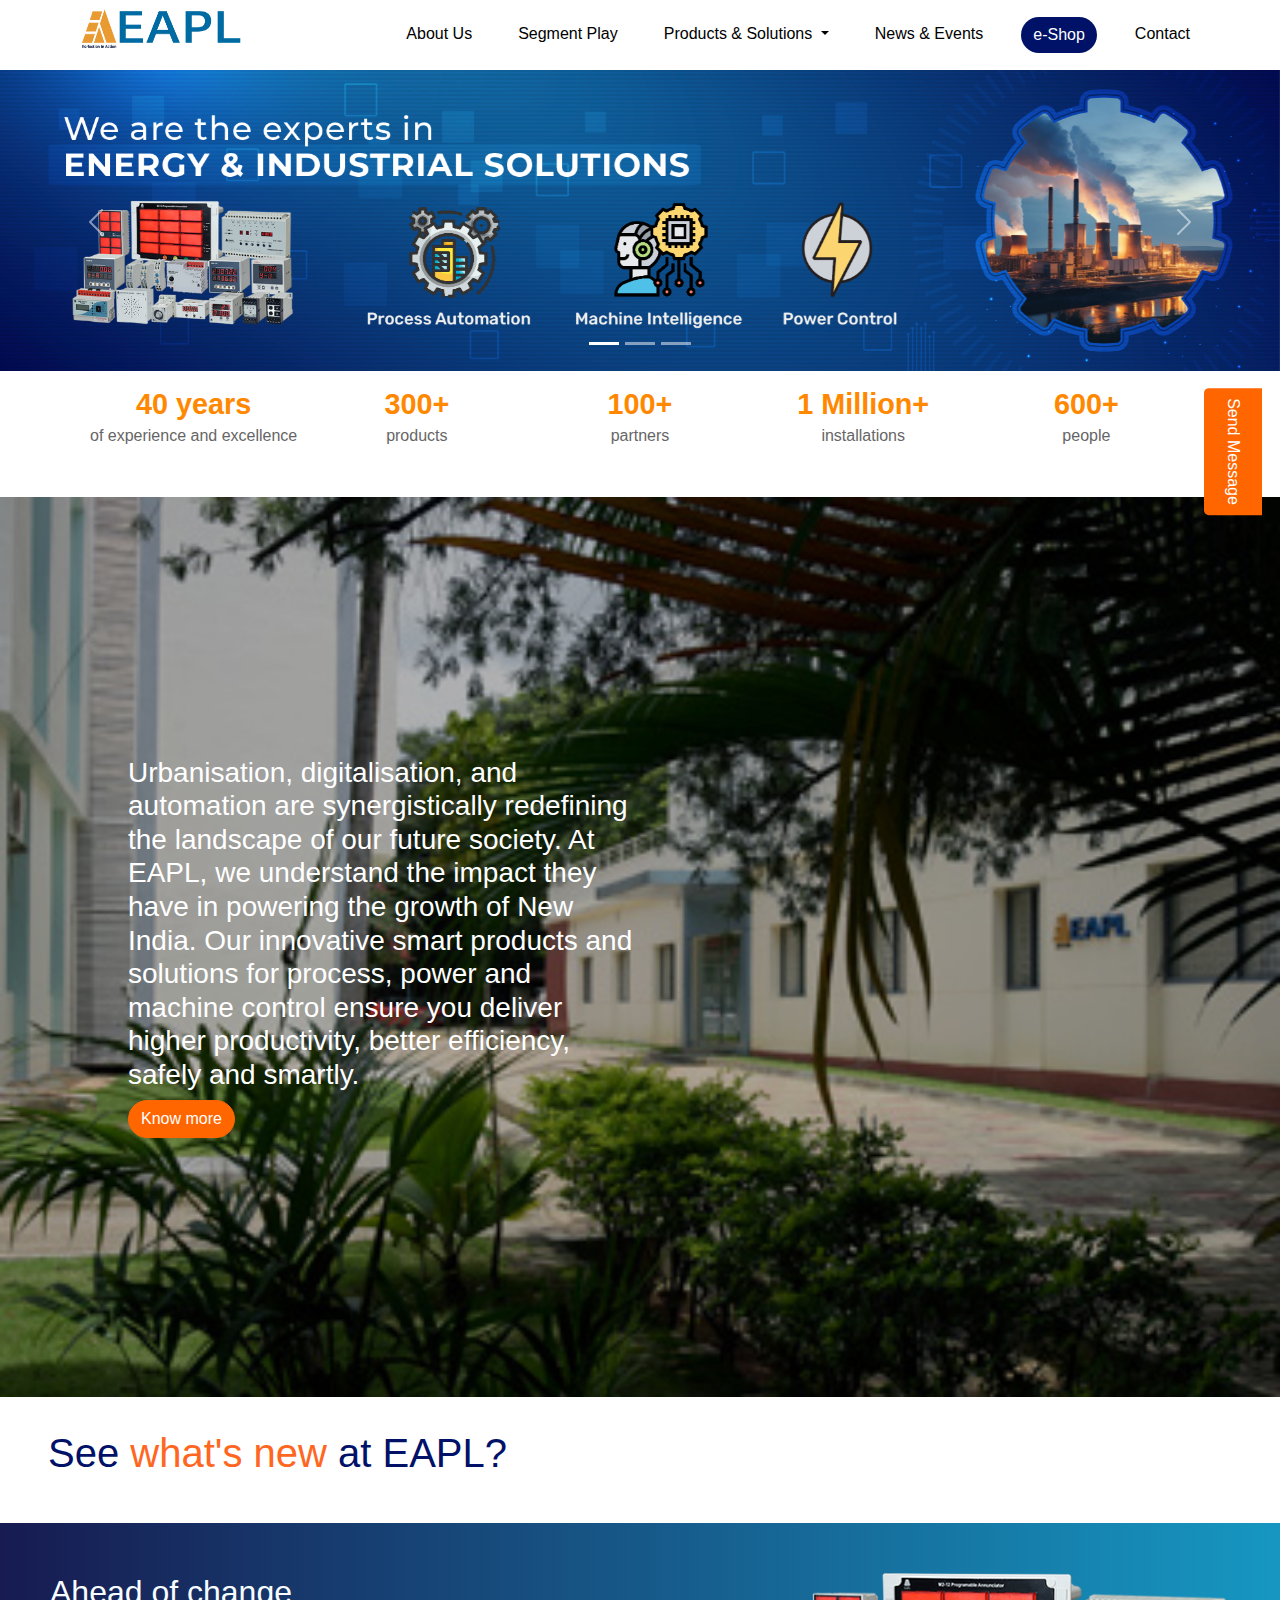
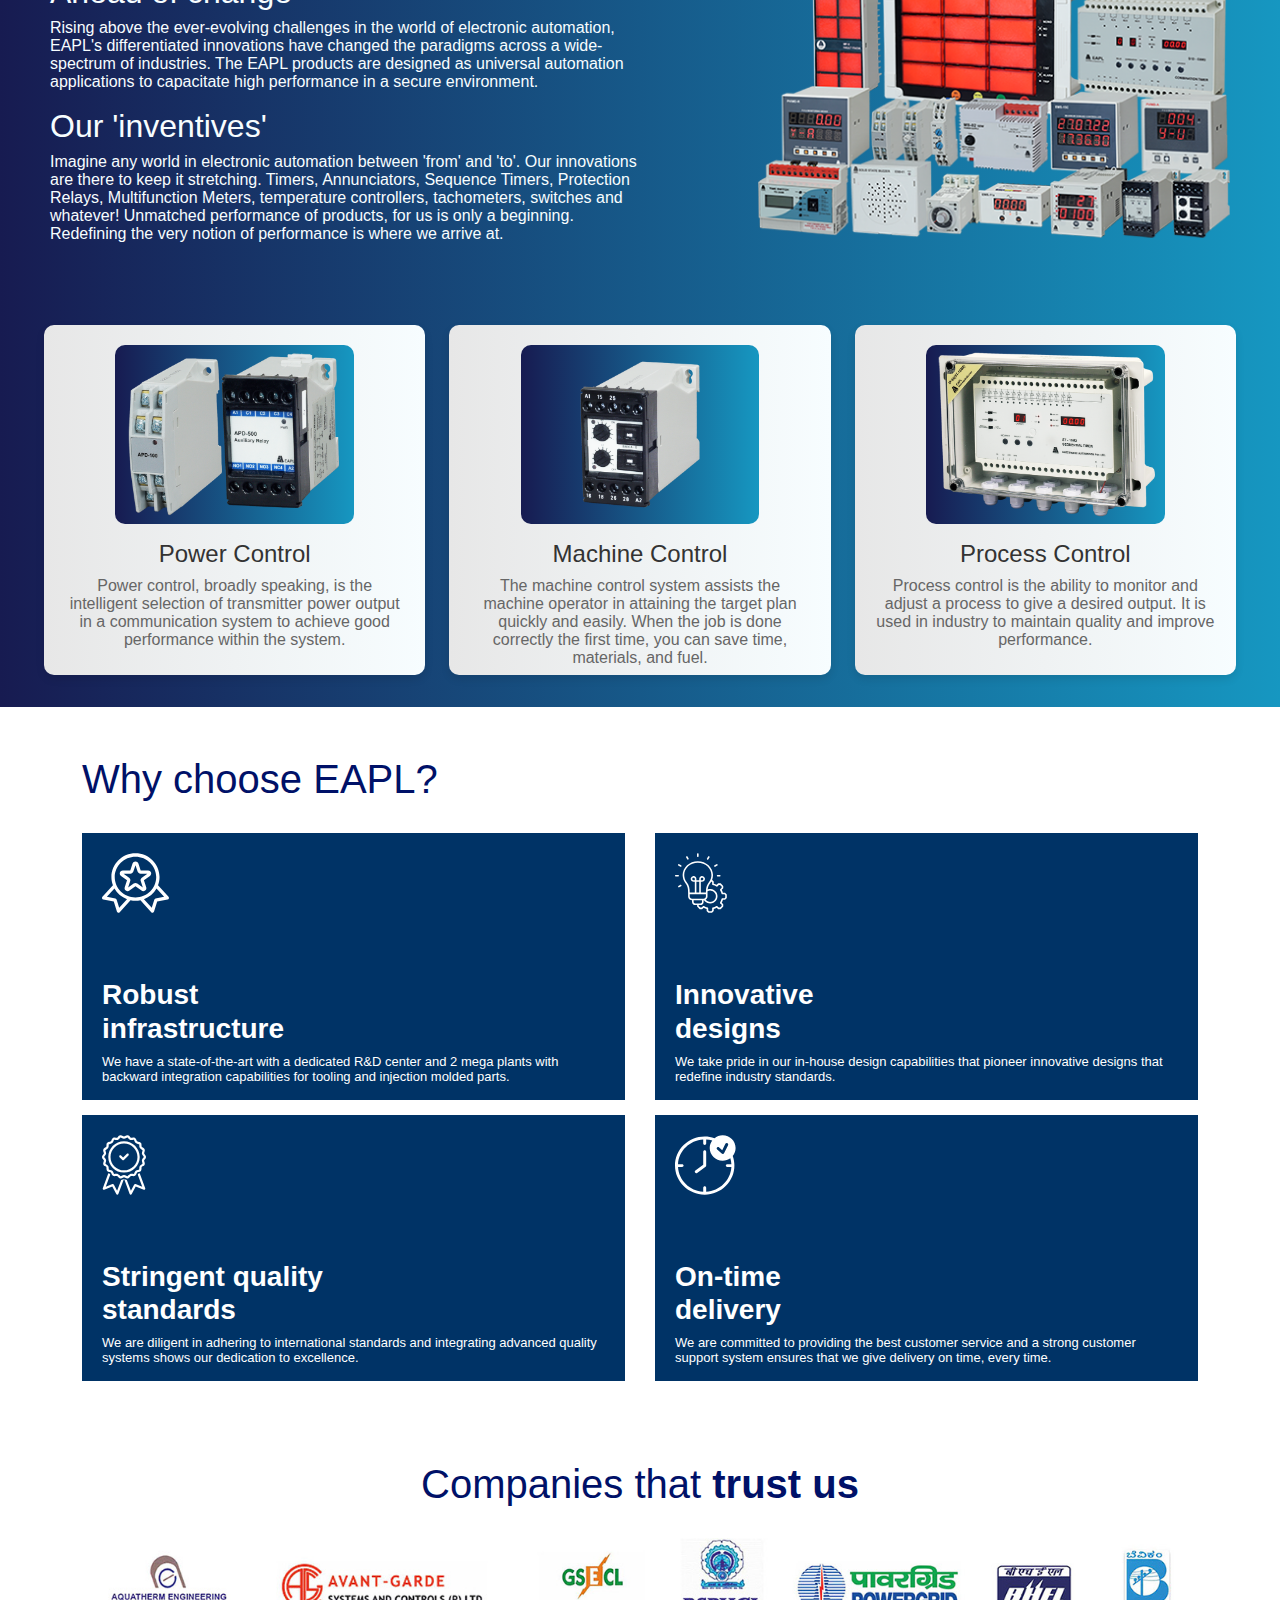
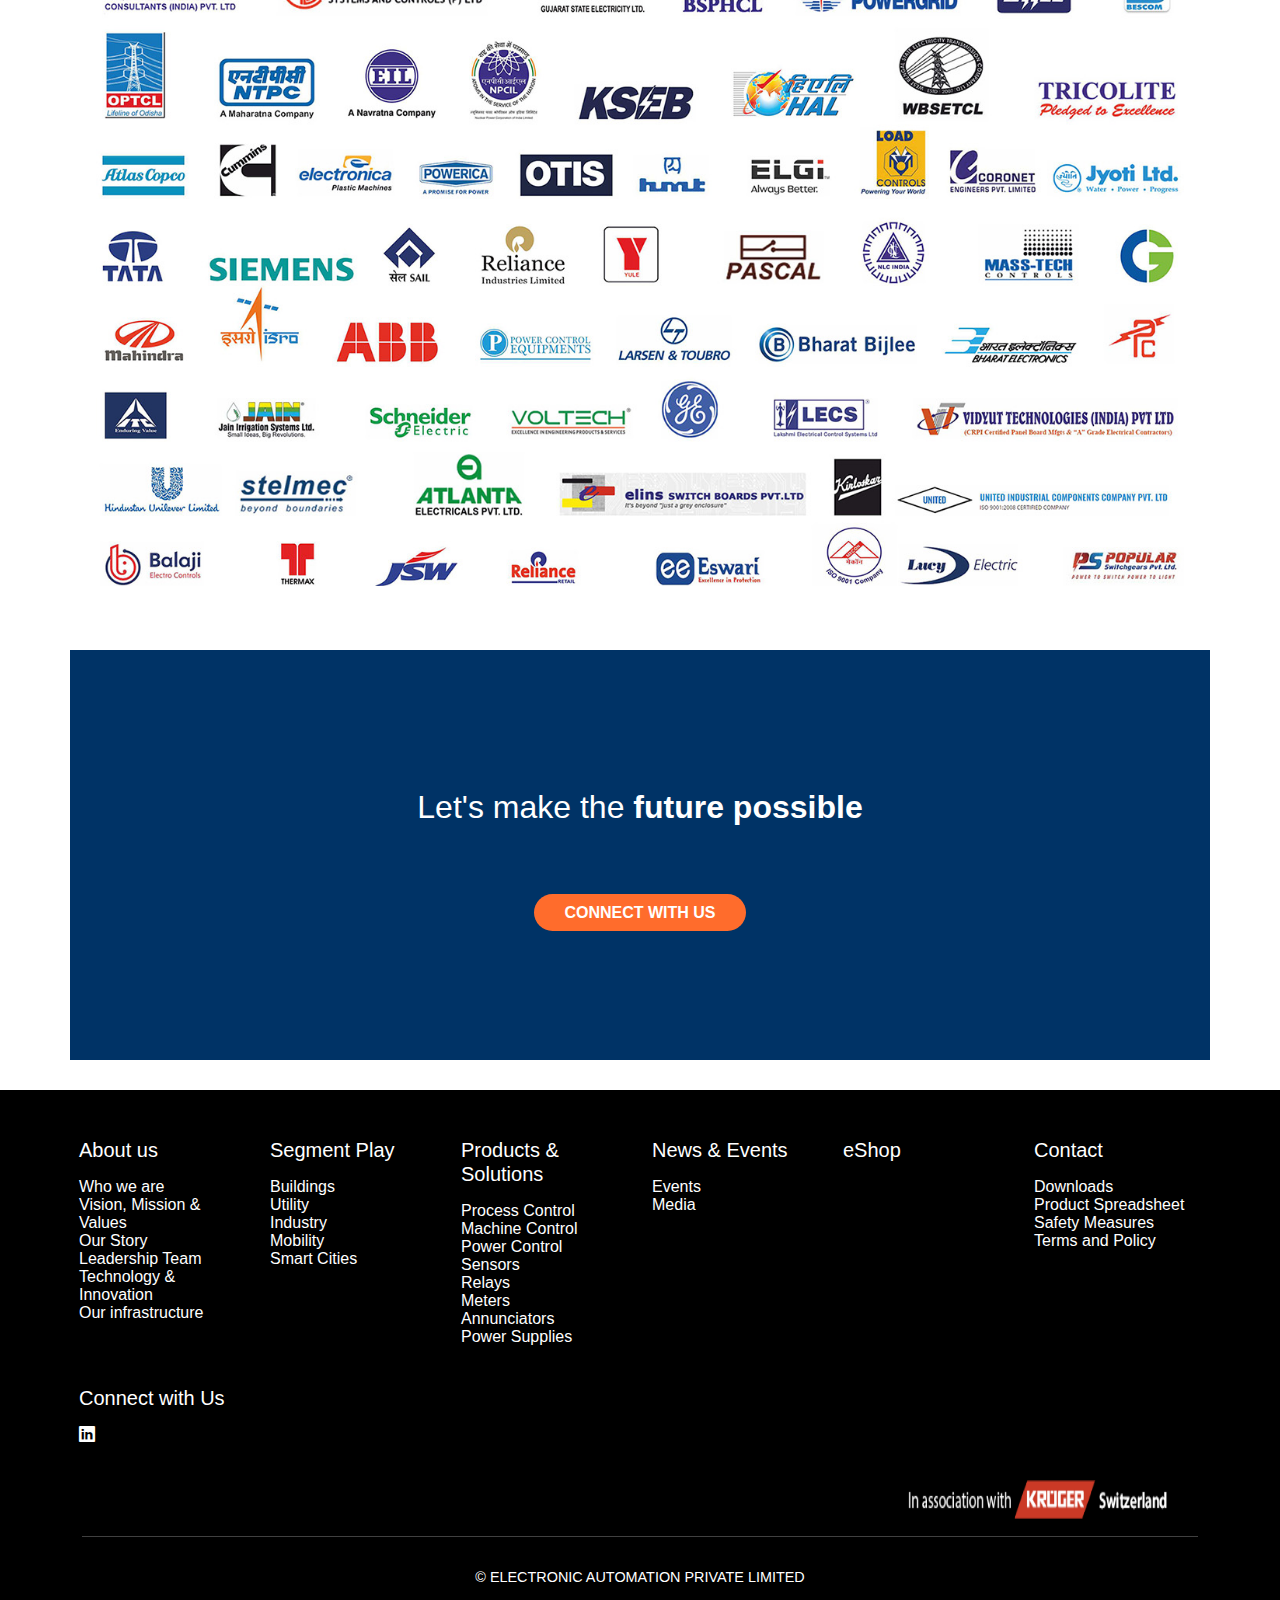
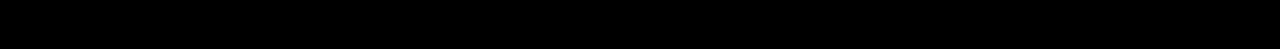
==== index.html @ f546c43d "updated content" ====
<!DOCTYPE html>
<html lang="en">
   <head>
      <meta charset="UTF-8">
      <meta name="viewport" content="width=device-width, initial-scale=1.0">
      <title>Home-EAPL</title>
      <!-- Bootstrap CSS -->
      <link href="https://cdn.jsdelivr.net/npm/bootstrap@5.1.3/dist/css/bootstrap.min.css" rel="stylesheet">
      <!-- Bootstrap Icons -->
      <link rel="stylesheet" href="https://cdn.jsdelivr.net/npm/bootstrap-icons/font/bootstrap-icons.css">
      <!-- Custom CSS -->
      <link rel="stylesheet" href="./home.css">
      <link rel="stylesheet" href="./global.css">
      <script type=module src=main.js></script>
   </head>
   <body>
      <my-header></my-header>
      <!--header ends here-->
      <main>
         <section>
            <div id="carouselExampleIndicators" class="carousel slide" data-bs-ride="carousel">
               <div class="carousel-indicators">
                  <button type="button" data-bs-target="#carouselExampleIndicators" data-bs-slide-to="0" class="active" aria-current="true" aria-label="Slide 1"></button>
                  <button type="button" data-bs-target="#carouselExampleIndicators" data-bs-slide-to="1" aria-label="Slide 2"></button>
                  <button type="button" data-bs-target="#carouselExampleIndicators" data-bs-slide-to="2" aria-label="Slide 3"></button>
               </div>
               <div class="carousel-inner">
                  <div class="carousel-item active">
                     <a href="index.html">
                     <img src="./images/hero-1.png" class="d-block w-100" alt="First slide">
                     </a>
                  </div>
                  <div class="carousel-item">
                     <a href="segment.html">
                     <img src="./images/hero-2.png" class="d-block w-100" alt="Second slide">
                     </a>
                  </div>
                  <div class="carousel-item">
                     <a href="segment.html">
                     <img src="./images/hero-3.png" class="d-block w-100" alt="Third slide">
                     </a>
                  </div>
                  <div class="carousel-item">
                     <a href="about.html">
                     <img src="./images/hero-4.png" class="d-block w-100" alt="Fourth slide">
                     </a>
                  </div>
               </div>
               <button class="carousel-control-prev" type="button" data-bs-target="#carouselExampleIndicators" data-bs-slide="prev">
               <span class="carousel-control-prev-icon" aria-hidden="true"></span>
               <span class="visually-hidden">Previous</span>
               </button>
               <button class="carousel-control-next" type="button" data-bs-target="#carouselExampleIndicators" data-bs-slide="next">
               <span class="carousel-control-next-icon" aria-hidden="true"></span>
               <span class="visually-hidden">Next</span>
               </button>
            </div>
         </section>
         <!-- -------------------------SEGMENT PARA------------------------------------- -->
         <!-- <section class="container know_more my-3">
            <div class="row">
               <div class="col">
                  <h3>
                     Urbanisation, digitalisation, and automation are synergistically redefining the landscape of our future society. At EAPL, we understand the impact they have in powering the growth of New India. Our innovative smart products and solutions for process, power and machine control ensure you deliver higher productivity, better efficiency, safely and smartly.
                  </h3>
                  <a href="about.html" class="btn btn-outline-secondary ">Know more</a>
               </div>
            </div>
            </section> -->
         <!-- -------------------------------------------------- -->
         <div class="custom-send-msg-button">
            <a href="contact.html" class="custom-button-link">
            <button class="custom-button">Send Message</button>
            </a>
         </div>
         <style>
            .custom-send-msg-button {
            position: fixed;
            top: 50%;
            right: 0;
            transform: translateY(-50%);
            z-index: 1000;
            }
            .custom-button-link {
            text-decoration: none;
            }
            .custom-button {
            writing-mode: vertical-rl;
            text-orientation: mixed;
            padding: 10px 20px;
            background-color: #ff6600;
            color: white;
            border: none;
            border-radius: 5px 0 0 5px;
            cursor: pointer;
            }
            .custom-button:hover {
            background-color: #ff3300;
            }
            .content {
            margin-top: 50px; /* Adjust this if needed */
            }
            .section {
            margin: 20px;
            }
            .section img {
            max-width: 100%;
            height: auto;
            }
         </style>
         <!-- ----------------------------------- -->
         <section class="container">
            <div class="story-grid mt-3">
               <div class="story-item">
                  <h3>40 years</h3>
                  <p>of experience and excellence</p>
               </div>
               <div class="story-item">
                  <h3>300+</h3>
                  <p>products</p>
               </div>
               <div class="story-item">
                  <h3>100+</h3>
                  <p>partners</p>
               </div>
               <div class="story-item">
                  <h3>1 Million+</h3>
                  <p>installations</p>
               </div>
               <div class="story-item">
                  <h3>600+</h3>
                  <p>people</p>
               </div>
            </div>
         </section>
         <style>
            .story-container h1 {
            color: #003366;
            }
            .story-grid {
            display: flex;
            justify-content: center; 
            flex-wrap: wrap; 
            text-align: center;
            }
            .story-item {
            width: 20%; 
            box-sizing: border-box;
            margin-bottom: 20px; 
            text-align: center;
            }
            .story-item h3 {
            font-size: 1.8em;
            color: #ff8800;
            margin-bottom: 5px; 
            font-weight: 900;
            }
            .story-item p {
            font-size: 1em;
            color: #666;
            }
            .story-detail {
            text-align: justify;
            padding: 20px;
            font-size: 1em;
            color: #444;
            line-height: 1.6;
            }
            @media (max-width: 768px) {
            .story-item {
            padding-left: 30px;
            width:100%; 
            align-items: center;
            }
            }
            @media (max-width: 480px) {
            .story-item {
            width: 100%; 
            }
            }
         </style>
         <div class="containerx py-3">
            <div class="background-image"></div>
            <div class="text-block">
               <!-- <h1>Company Overview</h1>
                  <p>Excellence is our guiding tenet and runs through our thoughts, words and actions.</p>
                  <a href="#" class="read-more">READ MORE</a> -->
               <div class="col">
                  <h3>
                     Urbanisation, digitalisation, and automation are synergistically redefining the landscape of our future society. At EAPL, we understand the impact they have in powering the growth of New India. Our innovative smart products and solutions for process, power and machine control ensure you deliver higher productivity, better efficiency, safely and smartly.
                  </h3>
                  <a href="about.html" class="btn btn-outline-secondary ">Know more</a>
               </div>
            </div>
         </div>
         <style>
            .containerx {
            position: relative;
            text-align: left;
            color: white;
            font-family: Arial, sans-serif;
            }
            .background-image {
            width: 100%;
            height: 100vh;
            background: url('./public/eapl_biulding.jpg') no-repeat center center;
            background-size: cover;
            filter: brightness(0.7); /* Optional: to darken the image for better text visibility */
            }
            .text-block {
            position: absolute;
            top: 50%;
            left: 10%;
            transform: translateY(-50%);
            max-width: 40%;
            }
            .text-block h1 {
            margin: 0;
            font-size: 2em;
            color: #99cc33; /* Company name color */
            }
            .text-block p {
            margin: 10px 0;
            font-size: 1.5em;
            }
            .read-more {
            display: inline-block;
            padding: 10px 20px;
            background-color: #99cc33; /* Button color */
            color: white;
            text-decoration: none;
            border-radius: 5px;
            font-weight: bold;
            }
            /* Media Queries for Smaller Screens */
            @media (max-width: 768px) {
            .text-block {
            left: 5%;
            max-width: 90%;
            }
            .text-block h1 {
            font-size: 1.5em;
            }
            .text-block p {
            font-size: 1.2em;
            }
            .read-more {
            padding: 8px 16px;
            font-size: 1em;
            }
            }
            @media (max-width: 480px) {
            .text-block {
            left: 5%;
            max-width: 90%;
            top: 40%;
            transform: translateY(-40%);
            }
            .text-block h1 {
            font-size: 1.2em;
            }
            .text-block p {
            font-size: 1em;
            }
            .read-more {
            padding: 6px 12px;
            font-size: 0.9em;
            }
            }
         </style>
         <div class="col neweaplproduct py-3 ">
            <h1>See <span class="new">what's new</span> at EAPL?</h1>
         </div>
         <div class="custom-container">
            <div class="custom-content">
               <div class="custom-text">
                  <h2>Ahead of change</h2>
                  <p>Rising above the ever-evolving challenges in the world of electronic automation, EAPL's differentiated innovations have changed the paradigms across a wide-spectrum of industries. The EAPL products are designed as universal automation applications to capacitate high performance in a secure environment.</p>
                  <h2>Our 'inventives'</h2>
                  <p>Imagine any world in electronic automation between 'from' and 'to'. Our innovations are there to keep it stretching. Timers, Annunciators, Sequence Timers, Protection Relays, Multifunction Meters, temperature controllers, tachometers, switches and whatever! Unmatched performance of products, for us is only a beginning. Redefining the very notion of performance is where we arrive at.</p>
               </div>
               <div class="custom-image">
                  <img src="./images/group-products.png" alt="EAPL Products">
               </div>
            </div>
         </div>
         <style>
            .custom-container {
            width: 100%;
            margin: 0 auto;
            padding: 20px;
            }
            .custom-header {
            color: #0056b3;
            }
            .custom-content {
            color: #f7fdff;
            display: flex;
            justify-content: space-between;
            align-items: flex-start;
            }
            .custom-text {
            width: 50%;
            }
            .custom-image {
            width: 40%;
            display: flex;
            justify-content: center;
            align-items: center;
            }
            .custom-image img {
            max-width: 100%;
            height: auto;
            }
            /* Media Queries for Smaller Screens */
            @media (max-width: 768px) {
            .custom-content {
            flex-direction: column;
            align-items: center;
            }
            .custom-text, .custom-image {
            width: 100%;
            text-align: center;
            }
            .custom-text {
            margin-bottom: 20px;
            }
            }
            @media (max-width: 480px) {
            .custom-container {
            padding: 10px;
            }
            .custom-header {
            font-size: 1.5em;
            }
            .custom-text {
            font-size: 1em;
            }
            }
         </style>
      
         <section class=" custom-container py-3">
            <div class="row justify-content-center ">
               <div class="col-12 container">
                 
                  <div class="row  ">
                     <!-- Product 1 -->
                     <div class="col-md-4 text-center mb-3">
                        <div class="product-card">
                           <img src="./images/process-control.png" alt="Process Control" class="img-fluid mb-3">
                           <h3>Power Control</h3>
                           <p>Power control, broadly speaking, is the intelligent selection of transmitter power output in a communication system to achieve good performance within the system.</p>
                        </div>
                     </div>
                     <!-- Product 2 -->
                     <div class="col-md-4 text-center mb-3">
                        <div class="product-card">
                           <img src="./images/machine-control.png" alt="Machine Control" class="img-fluid mb-3">
                           <h3>Machine Control</h3>
                           <p>The machine control system assists the machine operator in attaining the target plan quickly and easily. When the job is done correctly the first time, you can save time, materials, and fuel.</p>
                        </div>
                     </div>
                     <!-- Product 3 -->
                     <div class="col-md-4 text-center mb-3">
                        <div class="product-card">
                           <img src="./images/power-control.png" alt="Power Control" class="img-fluid mb-3">
                           <h3>Process Control</h3>
                           <p>Process control is the ability to monitor and adjust a process to give a desired output. It is used in industry to maintain quality and improve performance.</p>
                        </div>
                     </div>
                  </div>
               </div>
            </div>
         </section>
         <style>
            .custom-container {
            background: linear-gradient(to right,#171b51, #1697c1);
            padding: 50px;
            /* border-radius: 15px; */
            }
            h1 {
            /* font-size: 2.5rem; */
            /* font-weight: bold; */
            text-align: center;
            margin-bottom: 30px;
            }
            .new {
            color: #ff6622;
            }
            .product-card {
            background: linear-gradient(to right,#e7e7e7, #f7fdff );
            /* background: #fff; */
            padding: 20px;
            border-radius: 10px;
            box-shadow: 0 4px 8px rgba(0,0,0,0.1);
            transition: transform 0.3s;
            height: 350px;
            }
            .product-card:hover {
            transform: translateY(-10px);
            }
            .product-card img {
            border-radius: 10px;
            width: 70%;
            background: linear-gradient(to right,#171b51, #1697c1 );
            }
            .product-card h3 {
            font-size: 1.5rem;
            color: #333;
            }
            .product-card p {
            color: #666;
            }
            .btn-link {
            color: #ff7e5f;
            font-weight: bold;
            transition: color 0.3s;
            }
            .btn-link:hover {
            color: #ff3e3e;
            text-decoration: none;
            }
            @media (max-width: 768px) {
          
            .product-card {
            margin-bottom: 20px;
            }
            }
         </style>
         <!-- ---------------------------WHY CHOOSE EAPL---------------------------------------- -->
         <section class="container feature-section text-center py-5">
            <h1>Why choose<b> EAPL?</b></h1>
            <div class="row mt-4">
               <div class="col-md-6 ">
                  <div class="feature-box">
                     <!-- Add your icon markup here, e.g. SVG or font icon -->
                     <div class="feature-icon feature-icon-robust"><img src="./EAPL Icons/Robust  infrastructure.svg"></div>
                     <h3>Robust <br> infrastructure</h3>
                     <p>We have a state-of-the-art with a dedicated R&D center and 2 mega plants with backward integration capabilities for tooling and injection molded parts.</p>
                  </div>
               </div>
               <div class="col-md-6">
                  <div class="feature-box">
                     <!-- Add your icon markup here, e.g. SVG or font icon -->
                     <div class="feature-icon feature-icon-designs"><img src="./EAPL Icons/Innovative  designs.svg"></div>
                     <h3>Innovative <br> designs</h3>
                     <p>We take pride in our in-house design capabilities that pioneer innovative designs that redefine industry standards.</p>
                  </div>
               </div>
               <div class="col-md-6">
                  <div class="feature-box">
                     <!-- Add your icon markup here, e.g. SVG or font icon -->
                     <div class="feature-icon feature-icon-quality"><img src="./EAPL Icons/quality  standards.svg"></div>
                     <h3>Stringent quality <br> standards</h3>
                     <p>We are diligent in adhering to international standards and integrating advanced quality systems shows our dedication to excellence.</p>
                  </div>
               </div>
               <div class="col-md-6">
                  <div class="feature-box">
                     <!-- Add your icon markup here, e.g. SVG or font icon -->
                     <div class="feature-icon feature-icon-delivery"><img src="./EAPL Icons/On-time  delivery.svg"></div>
                     <h3>On-time <br> delivery</h3>
                     <p>We are committed to providing the best customer service and a strong customer support system ensures that we give delivery on time, every time.</p>
                  </div>
               </div>
            </div>
         </section>
         <!-- -------------------------------------BRAND LOGOS--------------------------------------------->
         <section class="logo-section text-center py-3 mb-5">
            <div class="">
               <h1>Companies that <b>trust us</b> </h1>
               <img src="./images/all_brands.png" alt="Power Control">
            </div>
         </section>
   </body>
   </main>
   <my-footer></my-footer>
   <!-- Bootstrap JS and dependencies -->
   <script src="https://code.jquery.com/jquery-3.6.0.min.js"></script>
   <script src="https://cdn.jsdelivr.net/npm/@popperjs/core@2.10.2/dist/umd/popper.min.js"></script>
   <script src="https://cdn.jsdelivr.net/npm/bootstrap@5.1.3/dist/js/bootstrap.min.js"></script>
   <!-- Custom Elements JS -->
</html>
---- home.css ----
body {
    margin: 0;
    line-height: normal;
    font-family: "Roboto", sans-serif;
    font-weight: 100;
  }
  

/* ------------------------hero section starts------------------------ */
    .hero-section h1{
    /* font-size: 45px; */
    /* font-weight: 900;  */
    text-align: left;
    } 

.neweaplproduct h1 {
    color: #001168; /* Change as needed */
    text-align: left;
    font-family: "Roboto", sans-serif;
    font-weight: 100;
    padding-left: 3rem;
    }
    @media (max-width: 768px) {
    .hero-section h1  {
    color: #fff;
    /* font-size: 35px; */
    }
    }
    /* ----------------------know more-------------------------------- */
    section {
    background: #fff; /* Assuming a white background */
    color: #333; /* Dark text color for readability */
    }
    .know_more h3 {
    font-size: 18px;
    }
    .btn-outline-secondary {
    border-color: #ff6600;
    background-color:#ff6600 ;
    color: #ffffff; /* Example text color */
    /* border-style: none; */
    border-radius: 25px;
    }
    .btn-outline-secondary:hover {
    border-color: #ff6600;
    background-color: #ff6600; /* Example hover background color */
    color: #fff; /* White text on hover */
    }
    /* -----------------------------newateapl--------------------------------- */
    /* 001168 */
    .newateapl h1 {
    color: #001168;
    text-align: left;
    }
    .newateapl h3{
    color: #001168;
    font-weight: 600;
    text-align: left;
    }
    .newateapl p{
    color: #001168;
    font-weight: 400;
    text-align: left;
    margin-bottom: 0px;
    }
    .newateapl a{
    color: #ff6600;
    font-weight: 400;
    text-decoration:none;
    padding-left: 0;
    padding-top: 0px;
    }

    .newateapl img{
    background-color: #dbdad9;
    padding: 30px;

    }
 
    /* -------------------------------- */
    .focus h1 {
    color: #001168;
    }
    .segment-header h1{
        padding-left: 0px;
    }
    .segment-list{
        padding-left: 0px;
    }
    .segment-list li {
    cursor: pointer;
    transition: background-color 0.3s ease;
    padding-top: 30px;
    color: #ccc;
    list-style: none;
    font-size: 24px;
    }
    .segment-list li.active {
    /* background-color: #001168; Bootstrap primary color for example */
    color: #001168;
    font-weight: bolder;
    }
    .segment-image {
    padding-right: 0;
    width:60%;       /* Ensures the div takes the full width of its container */
    height: 300px;     /* Set a fixed height or make it responsive based on your design */
    background-size: cover;    /* Covers the entire area of the div without stretching */
    background-position: center; /* Centers the background image */
    background-repeat: no-repeat; /* Prevents the image from repeating */
    transition: background-image 0.3s ease-in-out; /* Smooth transition for background image change */
    }
    /* ------------feature-section-------------------------- */
    .feature-section h1 {
    color: #001168; /* Change as needed */
    text-align: left;
    font-family: "Roboto", sans-serif;
    font-weight: 100;
    }
    .row {
    display: flex;
    flex-wrap: wrap;
    margin-right: -15px;
    margin-left: -15px;
    }
    .col-md-6 {
    width: 50%;
    padding-right: 15px;
    padding-left: 15px;
    box-sizing: border-box;
    display: flex;
    align-items: stretch; /* This will make sure all items stretch to the same height */
    }
    .feature-box{
    /* margin: 10px; */
    margin-bottom: 15px;
    }
    .feature-box h3 {
    justify-content: center; /* Center the content vertically */
    align-items: center; /* Center the content horizontally */
    text-align: left;
    padding-left: 20px;
    font-weight: 600;
    }
    .feature-box p {
    justify-content: center; /* Center the content vertically */
    align-items: center; /* Center the content horizontally */
    text-align: left;
    padding-left: 20px;
    padding-right: 20px;
    font-weight:100;
    font-size: small;
    }
    .feature-icon {
    font-size: 2em; /* Example icon size */
    margin-bottom: 30px;
    }
    .feature-icon img {
        font-size: 2em; /* Example icon size */
        margin-bottom: 15px;
        height: 60px;
        }
.feature-box{
    background-color: #003366;
    color: #fff;
    }
    .feature-box h3{
    color: #fff;
    text-align: left;
    }

    .feature-icon {
    color: #fff;
    text-align: left;
    padding: 20px;}
    /* ------------------------------------------- */
    /* Default to a smaller size on small screens */
    .custom-img-size {
    width: 90px;
    height: 90px;
    background-color: rgba(201, 201, 201, 0.658);
    padding: 45px;
    }
    /* On medium screens and up, increase the size */
    @media (min-width: 768px) {
    .custom-img-size {
    width: 190px; /* Adjust to your preference */
    height: 190px;
    }
    }
    /* ------------------------------------------ */

    /* ----------------brands lists------------------ */
    .logo-section h1{
    color: #001168;
    text-align: center;
    }
    .logo-section img{
        max-width: 85%;
    }
    .logo-section {
    padding: 2rem 0;
    background-color: #fff; /* Adjust background color as needed */
    }
    .logo {
    height: 100px; /* Fixed height for all logos */
    width: auto; /* Maintain aspect ratio */
    object-fit: contain; /* Ensures the image is scaled correctly within the element bounds */
    padding: 10px; /* Adds some space around the image */
    margin: 0 auto 2rem; /* Centers the logo and adds space below */
    display: block; /* Ensures that padding and margin are applied correctly */
    background-color: #fff; /* Background color for the logo area */
    border: 1px solid transparent; /* Adds a transparent border to maintain layout even if images have transparent backgrounds */
    }
    /* Adjusts the size of logos for smaller screens */
    @media (max-width: 767px) {
    .logo {
    height: 60px; /* Smaller height for logos on smaller screens */
    margin-bottom: 1rem; /* Less space below each logo */
    }
    }
---- global.css ----
body {
  margin: 0;
  line-height: normal;
  font-family: "Roboto", sans-serif;
  font-weight: 100;
}
#future{
  color: #ffffff;
  font-size:xx-large;
}
/* ------------------------------------------------------------------- */
.nav-item.dropdown {
  position: static; /* Default positioning */
}

.dropdown-menu {
  position: absolute; /* Absolute positioning relative to nearest positioned ancestor */
  left: 50%; /* Center the dropdown */
  transform: translateX(50%); /* Correct centering by translating back by half of its width */
  width: auto; /* Auto width based on content */
}

.dropdown-col {
  min-width: 180px; /* Ensures each column has at least 180px */
  padding: 10px;
}
button{
  margin-top: 3px;
  padding: 5px;
}
#xeshop{
  border-radius: 25px;
  background-color: #001168;
  color: rgb(255, 255, 255);
  border-style: none;
}
.btn-outline-secondary {
  border-color: #ff6600;
  background-color:#ff6600 ;
  color: #ffffff; /* Example text color */
  /* border-style: none; */
  border-radius: 25px;
  }
  #xeshop:hover {
  border-color: #ff6600;
  background-color: #ff6600; /* Example hover background color */
  color: #fff; /* White text on hover */
  }
/* ----------------------------------------------------- */


  /* ------------------------------ */
  .logoeapl{
  font-size:xx-large;
  }
/* ---------------------------------------- */
/*  */

  /* ------------------------- */
  .right-align-container {
  text-align: right; /* Aligns child elements to the right */
  padding-right: 30px;
  padding-top: 20px;
  position: relative;
  }
  .navbar{
  padding-top: 0px;
  padding-bottom: 0px ;
  }
  .navbar-brand{
  color: #000;
  font-weight: 800;
  }
  .nav-item a{
  font-size: medium;
  /* font-weight: 800; */
  color: #000000;
  /* justify-content: space-around; */
  /* color: #ff7b00; */
  }
  .nav-item a:hover{
  font-size: medium;
  /* font-weight: 900; */
  color: #ff7b00;
  }
  /* Styles for the navbar toggler button */
  .navbar-toggler {
  background-color: #00116879; /* Blue background color */
  border: none; /* Removes border */
  border-radius: 5px; /* Rounded corners */
  padding: 10px 16px; /* Padding for better touch area */
  color: white; /* White text for icon */
  outline: none; /* Removes outline */
  }
  /* Ensure the navbar toggler remains visible and stylish on focus and hover */
  .navbar-toggler:hover,
  .navbar-toggler:focus {
  background-color: #ff7b00; /* Darker blue on hover/focus */
  outline: none; /* Ensures no outline on focus */
  }
  /* Styles for the navbar toggler icon */
  .navbar-toggler-icon {
  background-image: url('data:image/svg+xml;charset=UTF8,%3csvg xmlns="http://www.w3.org/2000/svg" viewBox="0 0 30 30"%3e%3cpath stroke="rgba(255, 255, 255, 0.8)" stroke-width="2" d="M4 7h22M4 15h22M4 23h22"/%3e%3c/svg%3e'); /* SVG for the toggler icon */
  display: inline-block;
  width: 18px; /* Width of the icon */
  height: 18px; /* Height of the icon */
  vertical-align: middle;
  }
  .nav-item{
  justify-content: space-between;
  padding-left: 30px;
  }
  #xactive {
  color: #ff6600;
  }


/* ---------------------------------footer styling--------------------------------------------------- */

    /* ------------GLOBAL STYLING---------------*/
    .connect-with-us{
      background-color: #003366;
      text-align: center;
      justify-content: space-around;
      padding: 60px;
      margin-bottom: 30px;
      }
      .button-container h1{
      color: #fff;
      padding: 30px;
      }
      .connect-button {
      background-color: #FF6C2C; /* Orange color for the button */
      color: white;
      border: none;
      border-radius: 25px; /* Rounded corners */
      /* Padding inside the button */
      text-transform: uppercase;
      font-weight: bold;
      cursor: pointer;
      text-decoration: none; /* Remove underline from the link */
      font-size: 16px;
      padding: 10px 30px;
      }
      .connect-button:hover {
      background-color: #DD5B1A; /* Slightly darker orange on hover */
      color: #fff;
      }
      /* ---------------------------footer---------------------------------- */
      .footer {
      background-color: #000; /* Black background */
      color: #fff; /* White text */
      }
      .footer h5 {
      margin-bottom: 1rem;
      }
      .footer ul {
      padding: 0;
      list-style: none;
      }
      .footer ul li,
      .footer ul li a {
      color: #fff; /* Ensure links are also white */
      text-decoration: none;
      }
      .footer ul li a:hover {
      text-decoration: underline; /* Optional: underline on hover for links */
      }
      /* Optional: Social media icons color */
      .footer .list-inline-item a {
      color: #fff; /* White text for social media links */
      }
      .footer .list-inline-item a:hover {
      color: #ccc; /* Light grey for hover state */
      }
      /* Footer bottom text */
      .footer p {
      margin-top: 2rem; /* Space above the copyright text */
      font-size: 0.9rem;
      text-align: center;
      }
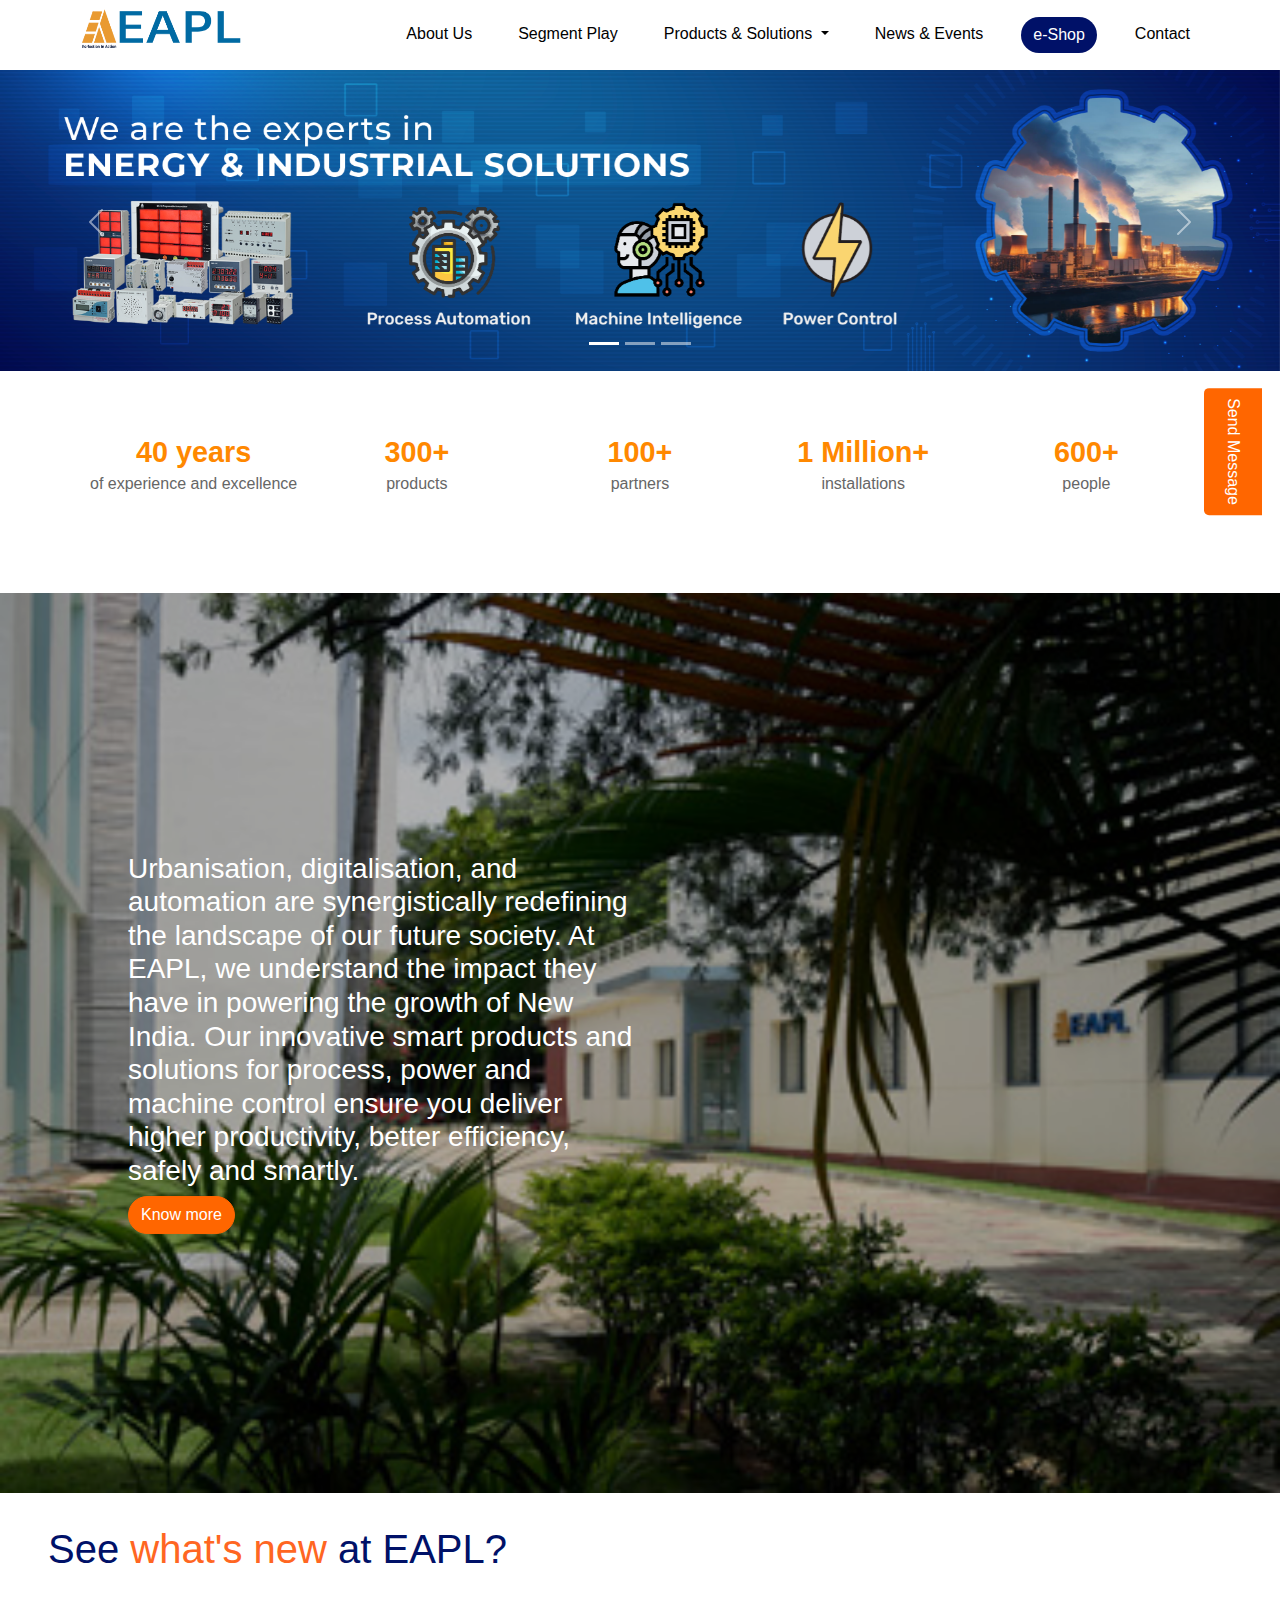
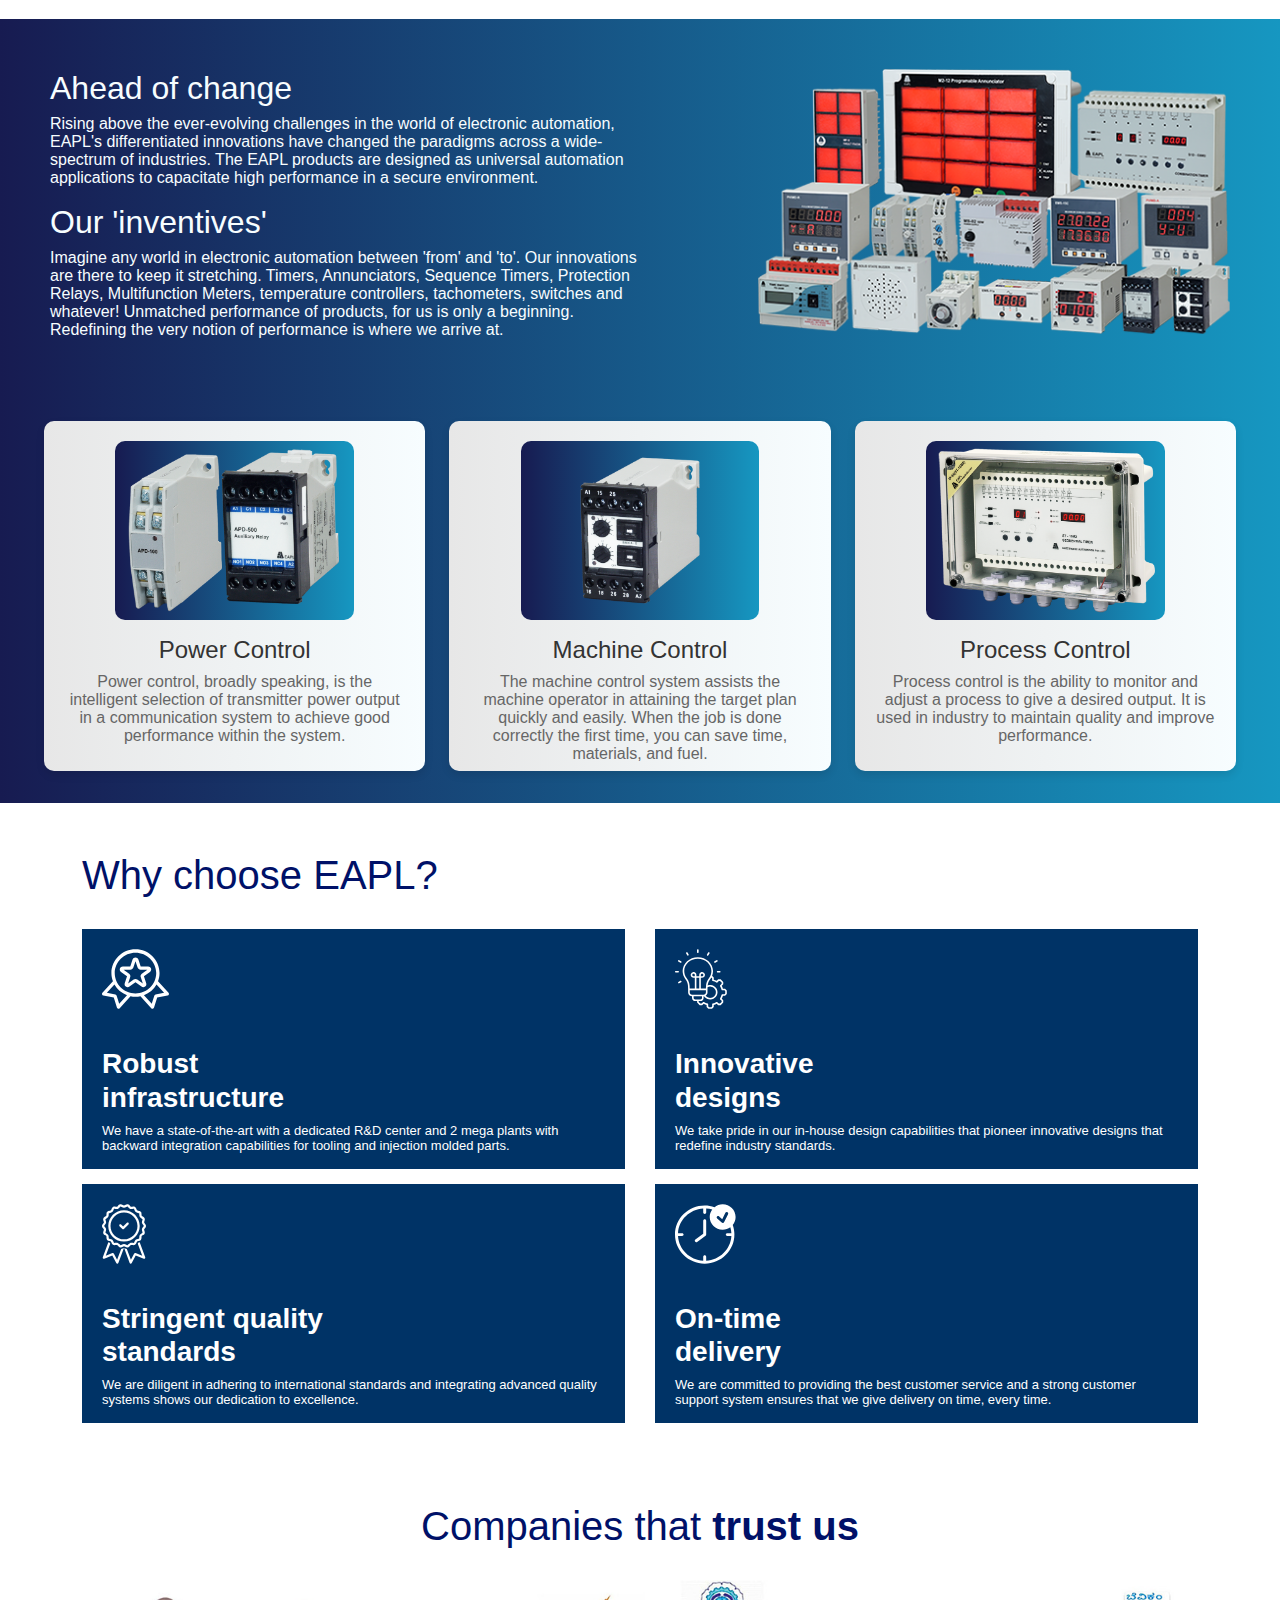
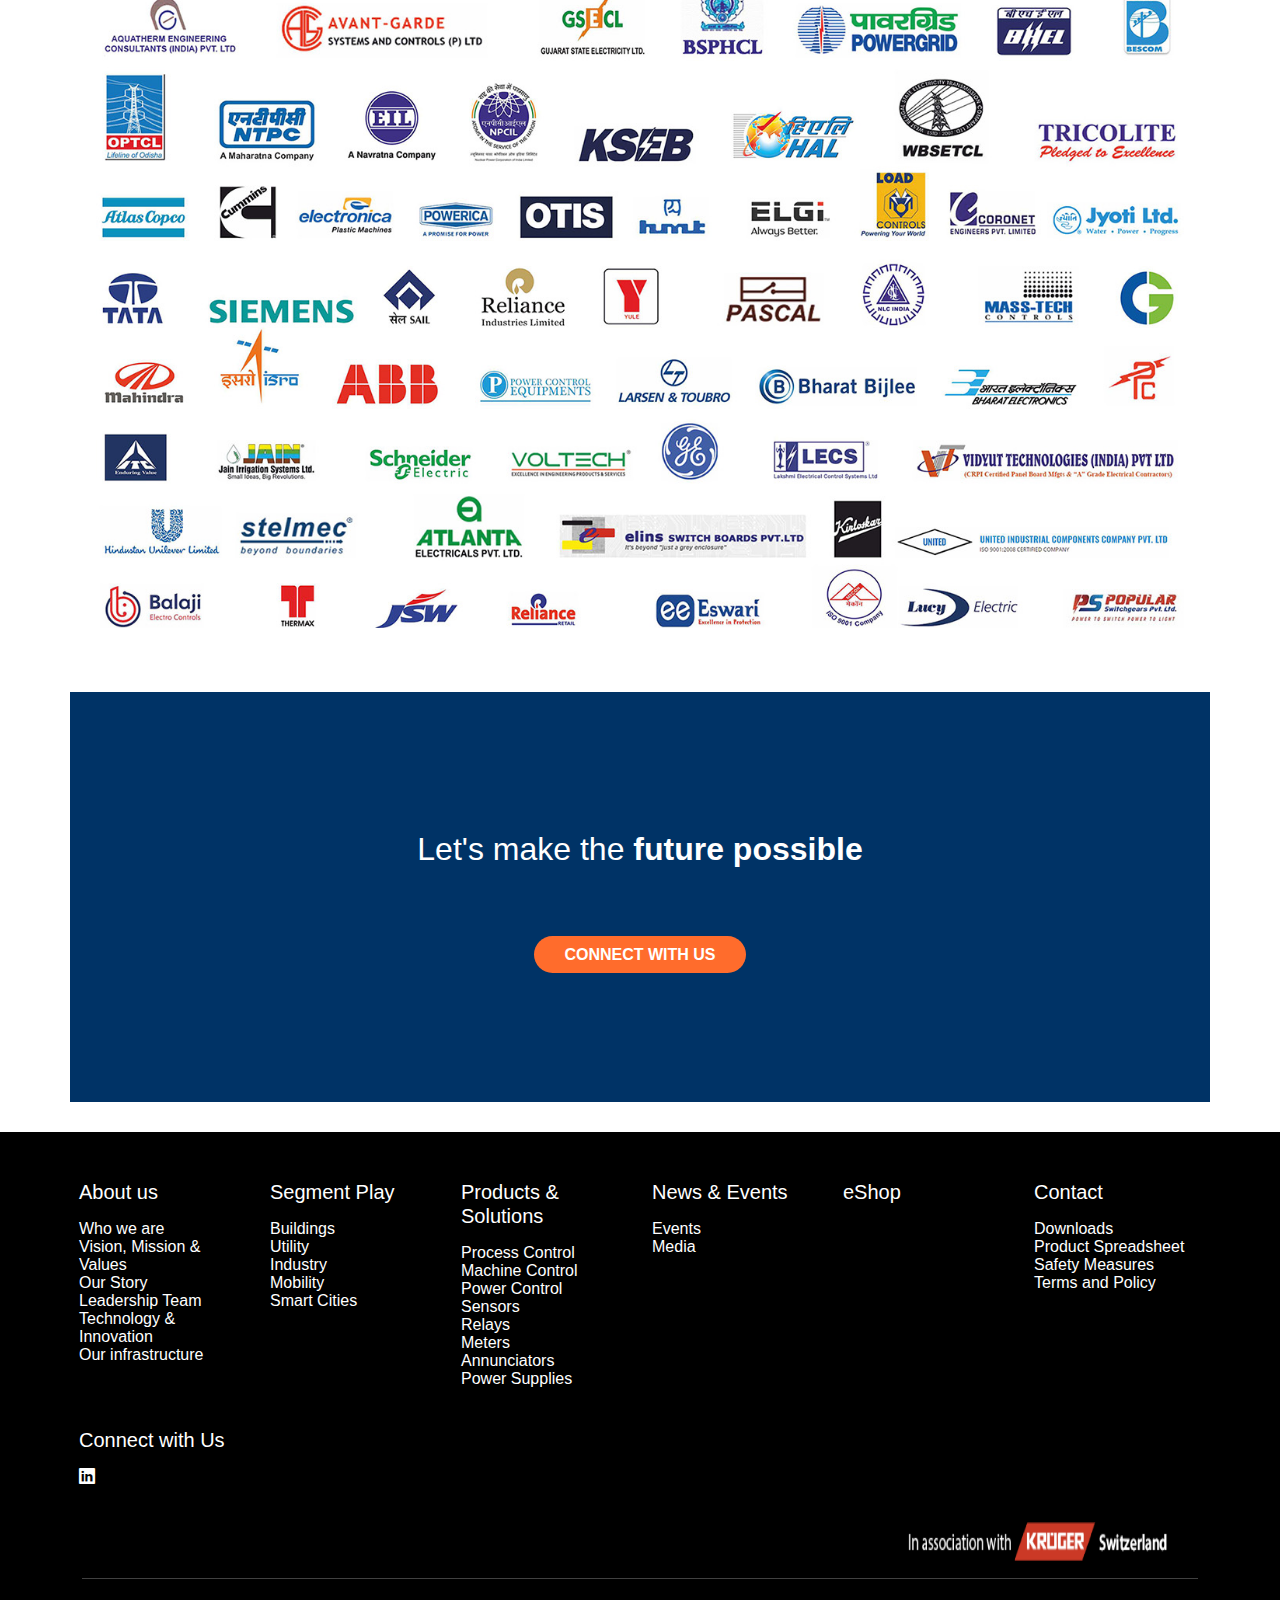
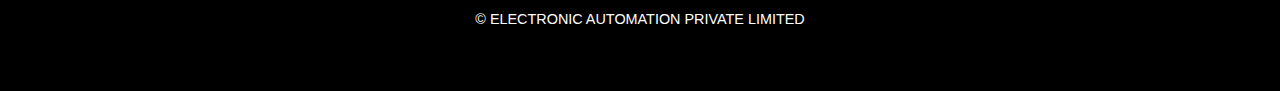
==== commit bea5b606: "updated content" ====
--- a/index.html
+++ b/index.html
@@ -109,7 +109,7 @@
             }
          </style>
          <!-- ----------------------------------- -->
-         <section class="container">
+         <section class="container py-5">
             <div class="story-grid mt-3">
                <div class="story-item">
                   <h3>40 years</h3>
--- a/home.css
+++ b/home.css
@@ -152,11 +152,11 @@
     }
     .feature-icon {
     font-size: 2em; /* Example icon size */
-    margin-bottom: 30px;
+    margin-bottom: 9px;
     }
     .feature-icon img {
         font-size: 2em; /* Example icon size */
-        margin-bottom: 15px;
+        margin-bottom: 9px;
         height: 60px;
         }
 .feature-box{
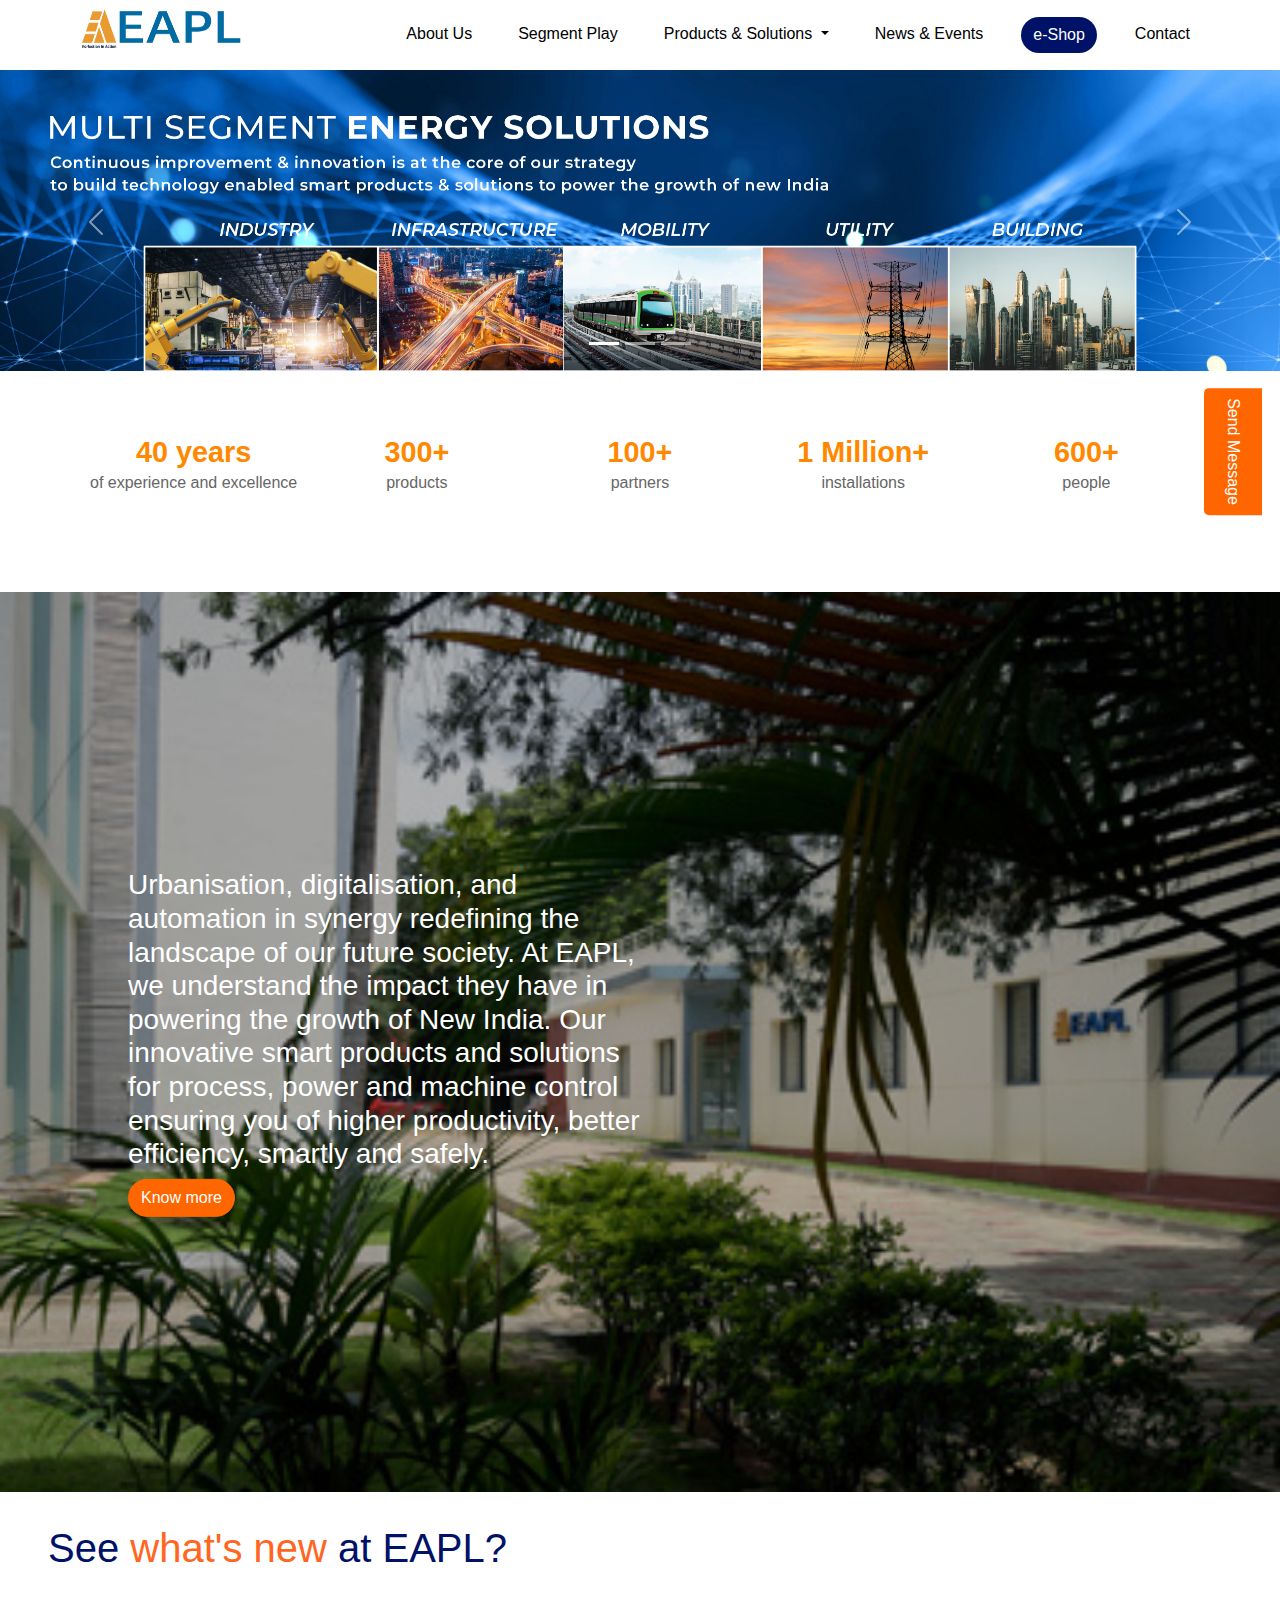
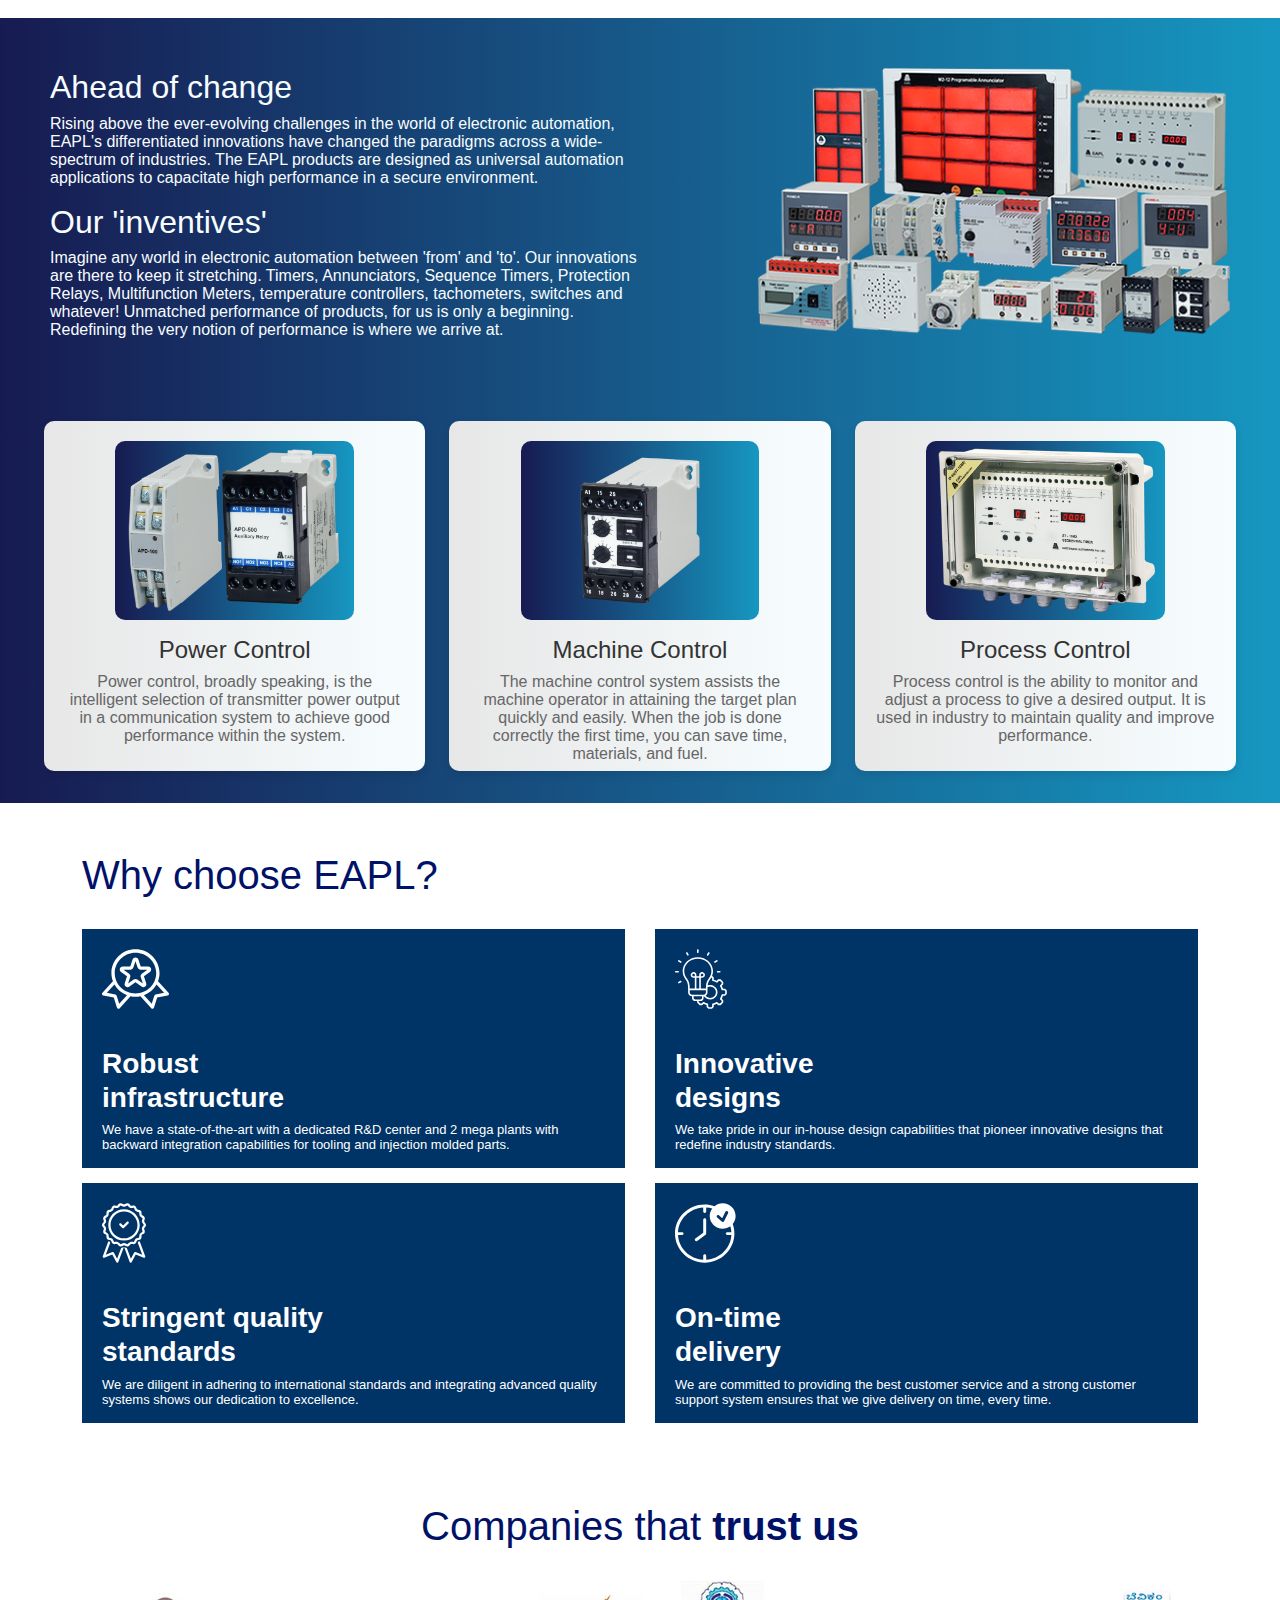
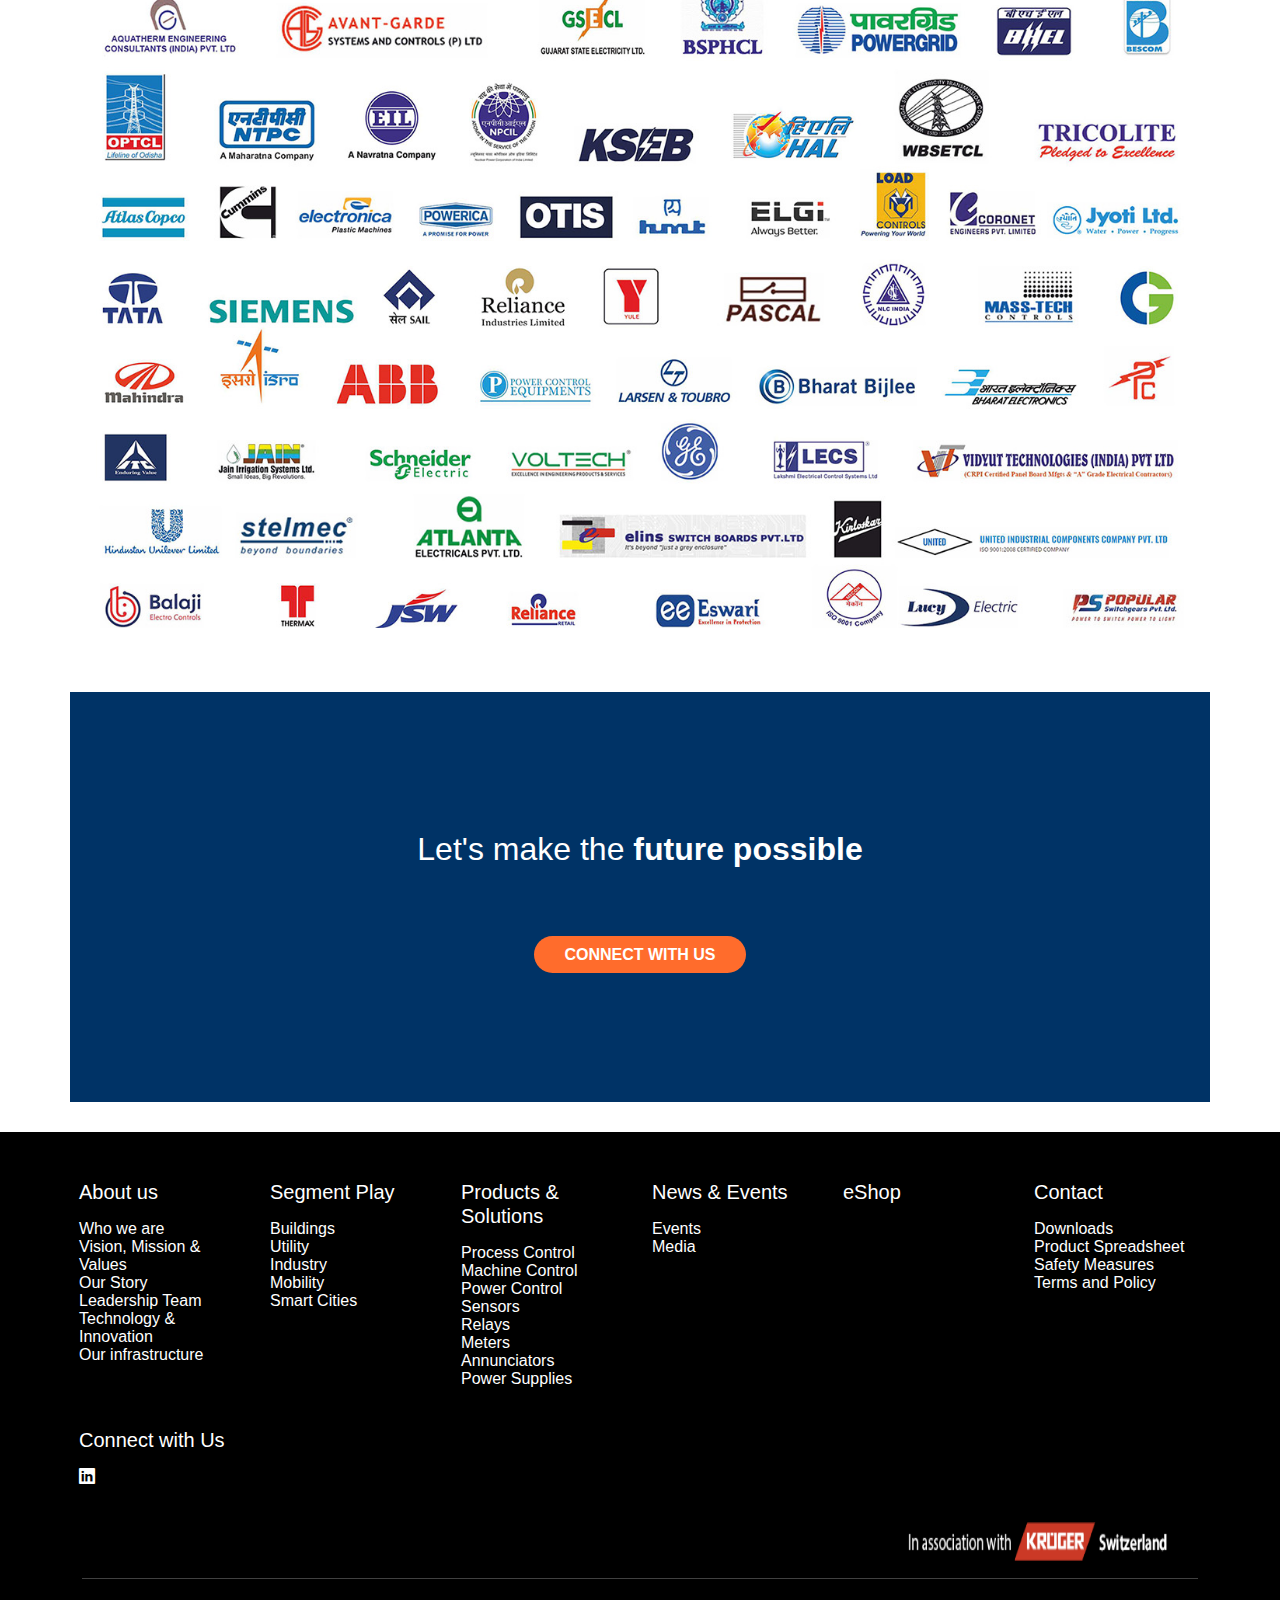
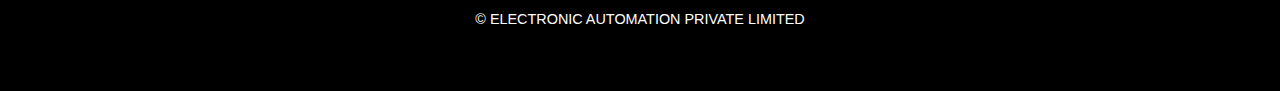
==== commit 6dafdaff: "updated content" ====
--- a/index.html
+++ b/index.html
@@ -27,17 +27,17 @@
                <div class="carousel-inner">
                   <div class="carousel-item active">
                      <a href="index.html">
-                     <img src="./images/hero-1.png" class="d-block w-100" alt="First slide">
+                     <img src="./images/hero-3.png" class="d-block w-100" alt="First slide">
                      </a>
                   </div>
                   <div class="carousel-item">
                      <a href="segment.html">
-                     <img src="./images/hero-2.png" class="d-block w-100" alt="Second slide">
+                     <img src="./images/hero-1.png" class="d-block w-100" alt="Second slide">
                      </a>
                   </div>
                   <div class="carousel-item">
                      <a href="segment.html">
-                     <img src="./images/hero-3.png" class="d-block w-100" alt="Third slide">
+                     <img src="./images/hero-2.png" class="d-block w-100" alt="Third slide">
                      </a>
                   </div>
                   <div class="carousel-item">
@@ -187,7 +187,9 @@
                   <a href="#" class="read-more">READ MORE</a> -->
                <div class="col">
                   <h3>
-                     Urbanisation, digitalisation, and automation are synergistically redefining the landscape of our future society. At EAPL, we understand the impact they have in powering the growth of New India. Our innovative smart products and solutions for process, power and machine control ensure you deliver higher productivity, better efficiency, safely and smartly.
+                     Urbanisation, digitalisation, and automation in synergy redefining the landscape of our future society. 
+                     At EAPL, we understand the impact they have in powering the growth of New India.
+                     Our innovative smart products and solutions for process, power and machine control ensuring you of higher productivity, better efficiency, smartly and safely.
                   </h3>
                   <a href="about.html" class="btn btn-outline-secondary ">Know more</a>
                </div>
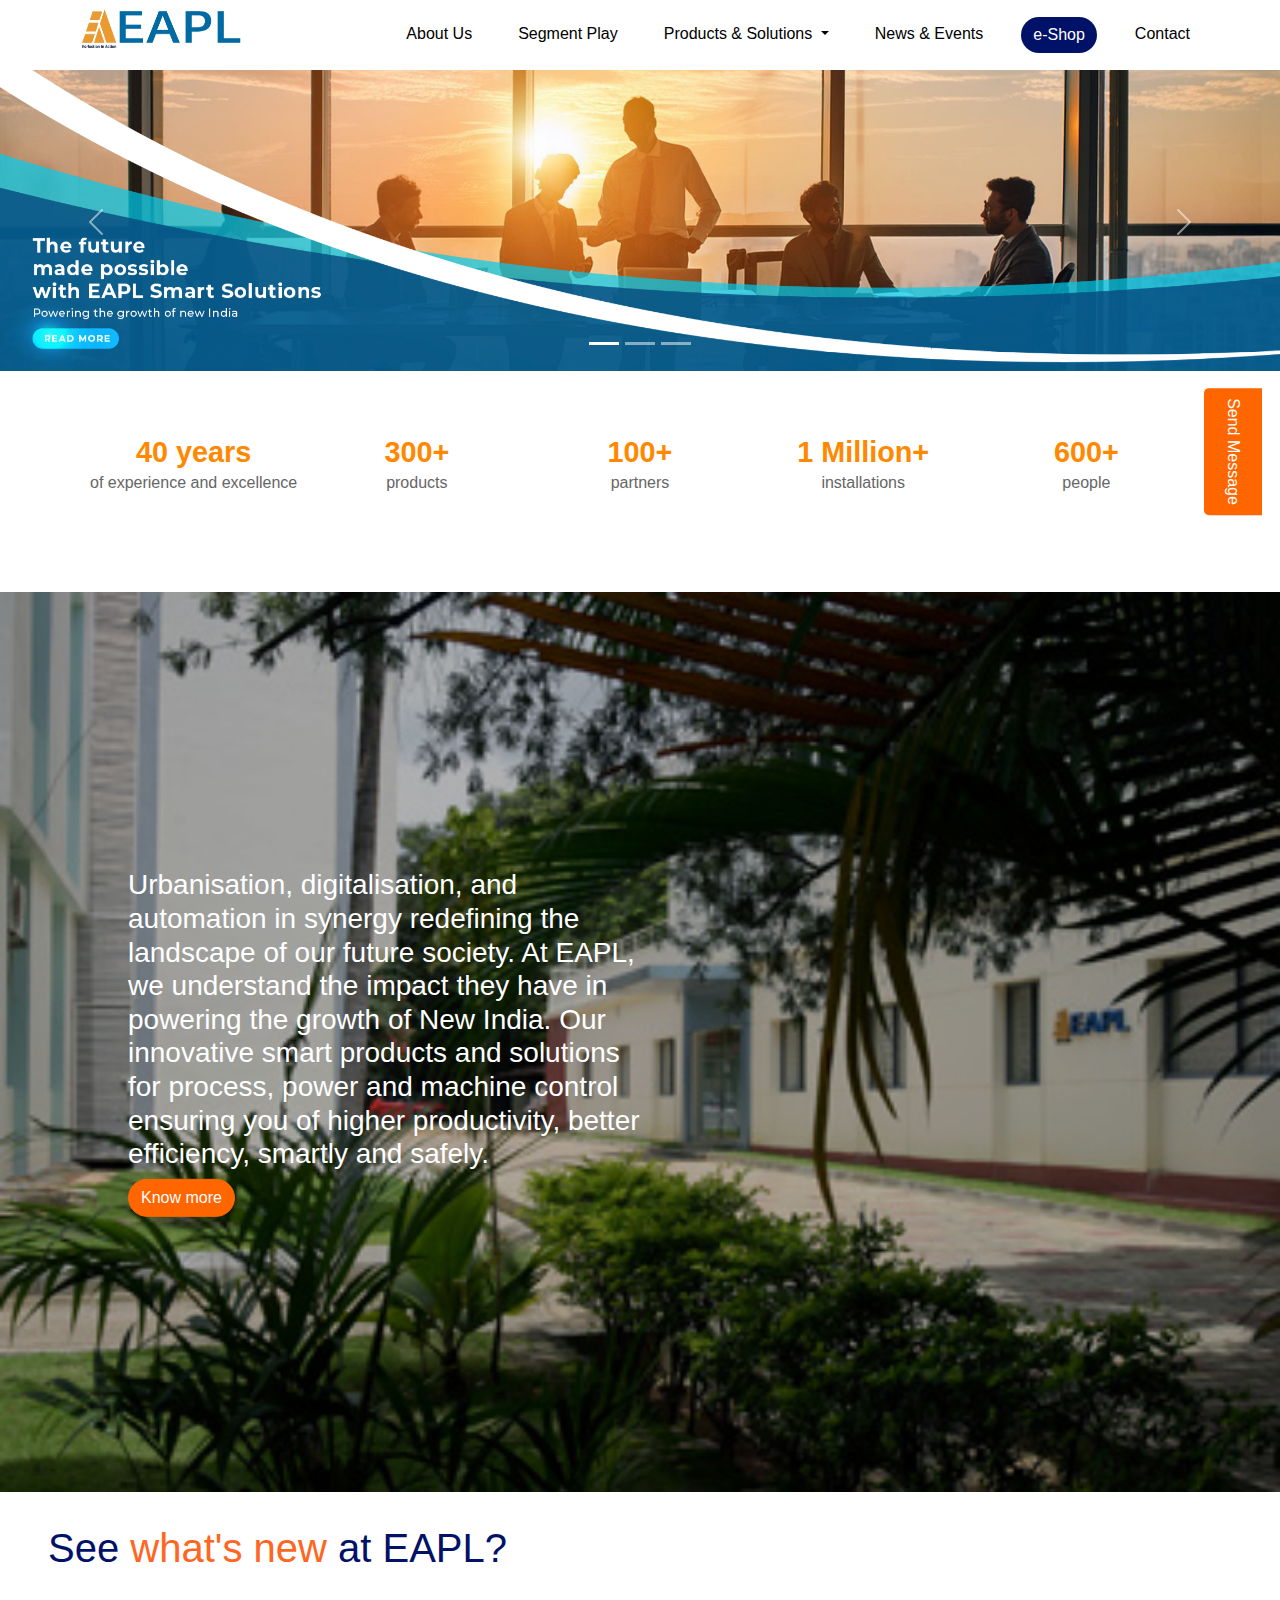
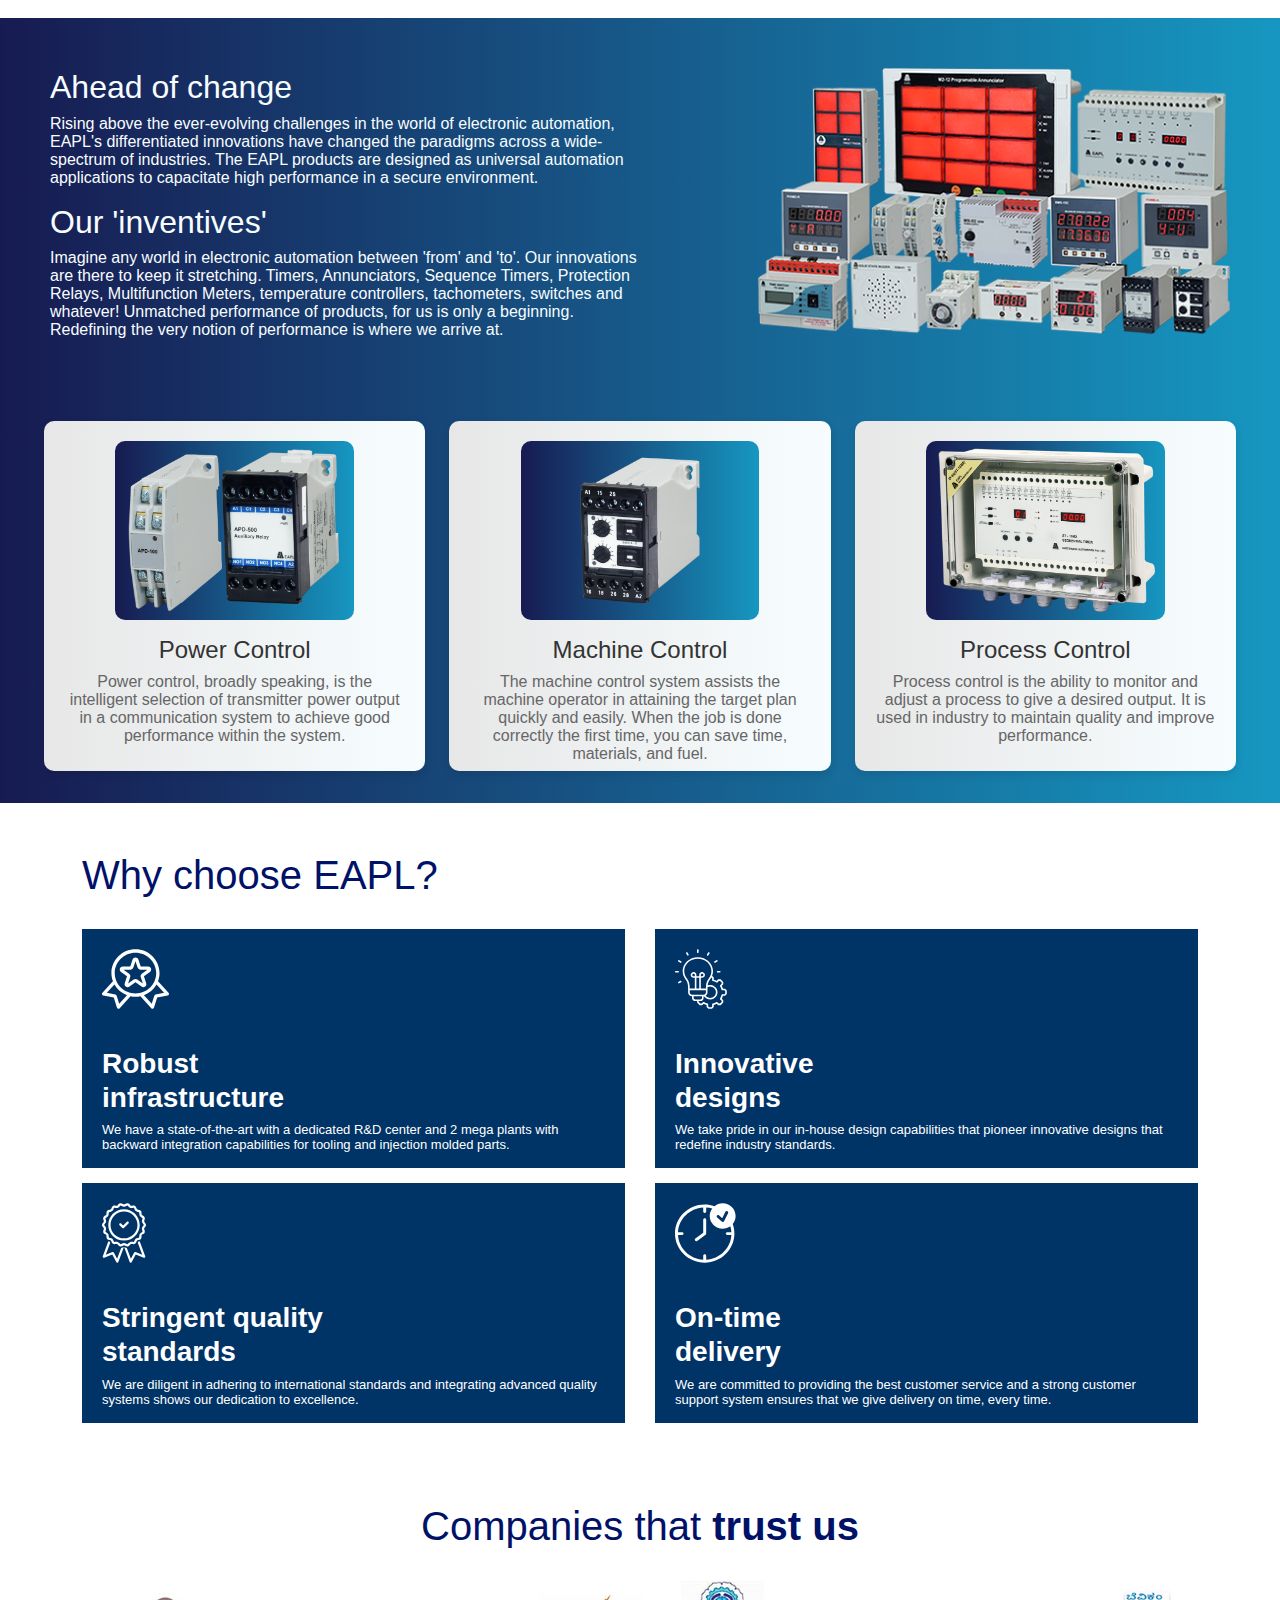
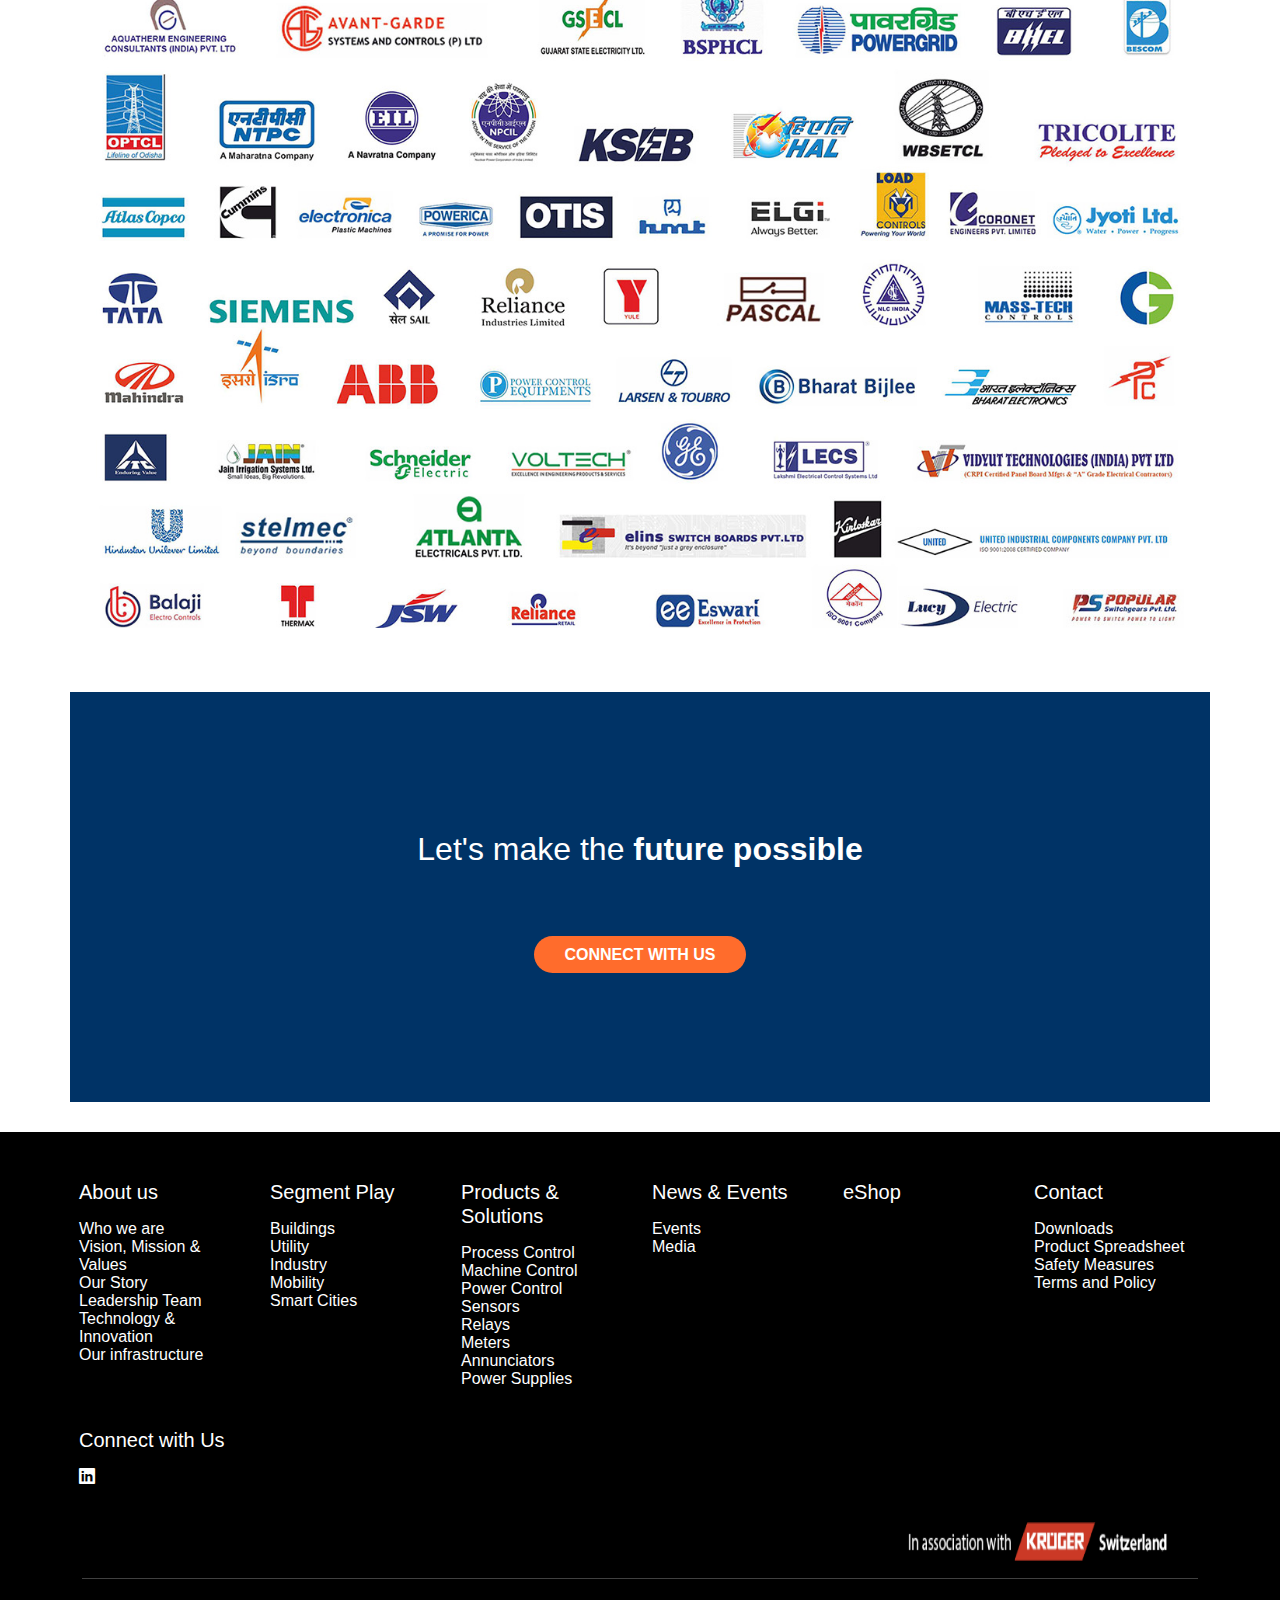
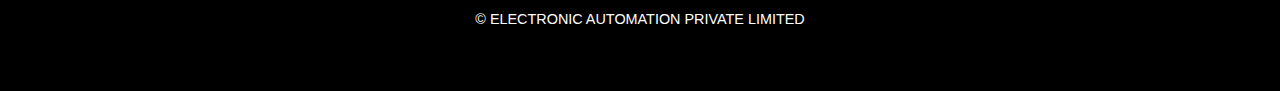
==== commit a5be3d6a: "updated content" ====
--- a/index.html
+++ b/index.html
@@ -27,7 +27,7 @@
                <div class="carousel-inner">
                   <div class="carousel-item active">
                      <a href="index.html">
-                     <img src="./images/hero-3.png" class="d-block w-100" alt="First slide">
+                     <img src="./images/hero-2.png" class="d-block w-100" alt="First slide">
                      </a>
                   </div>
                   <div class="carousel-item">
@@ -37,7 +37,7 @@
                   </div>
                   <div class="carousel-item">
                      <a href="segment.html">
-                     <img src="./images/hero-2.png" class="d-block w-100" alt="Third slide">
+                     <img src="./images/hero-3.png" class="d-block w-100" alt="Third slide">
                      </a>
                   </div>
                   <div class="carousel-item">
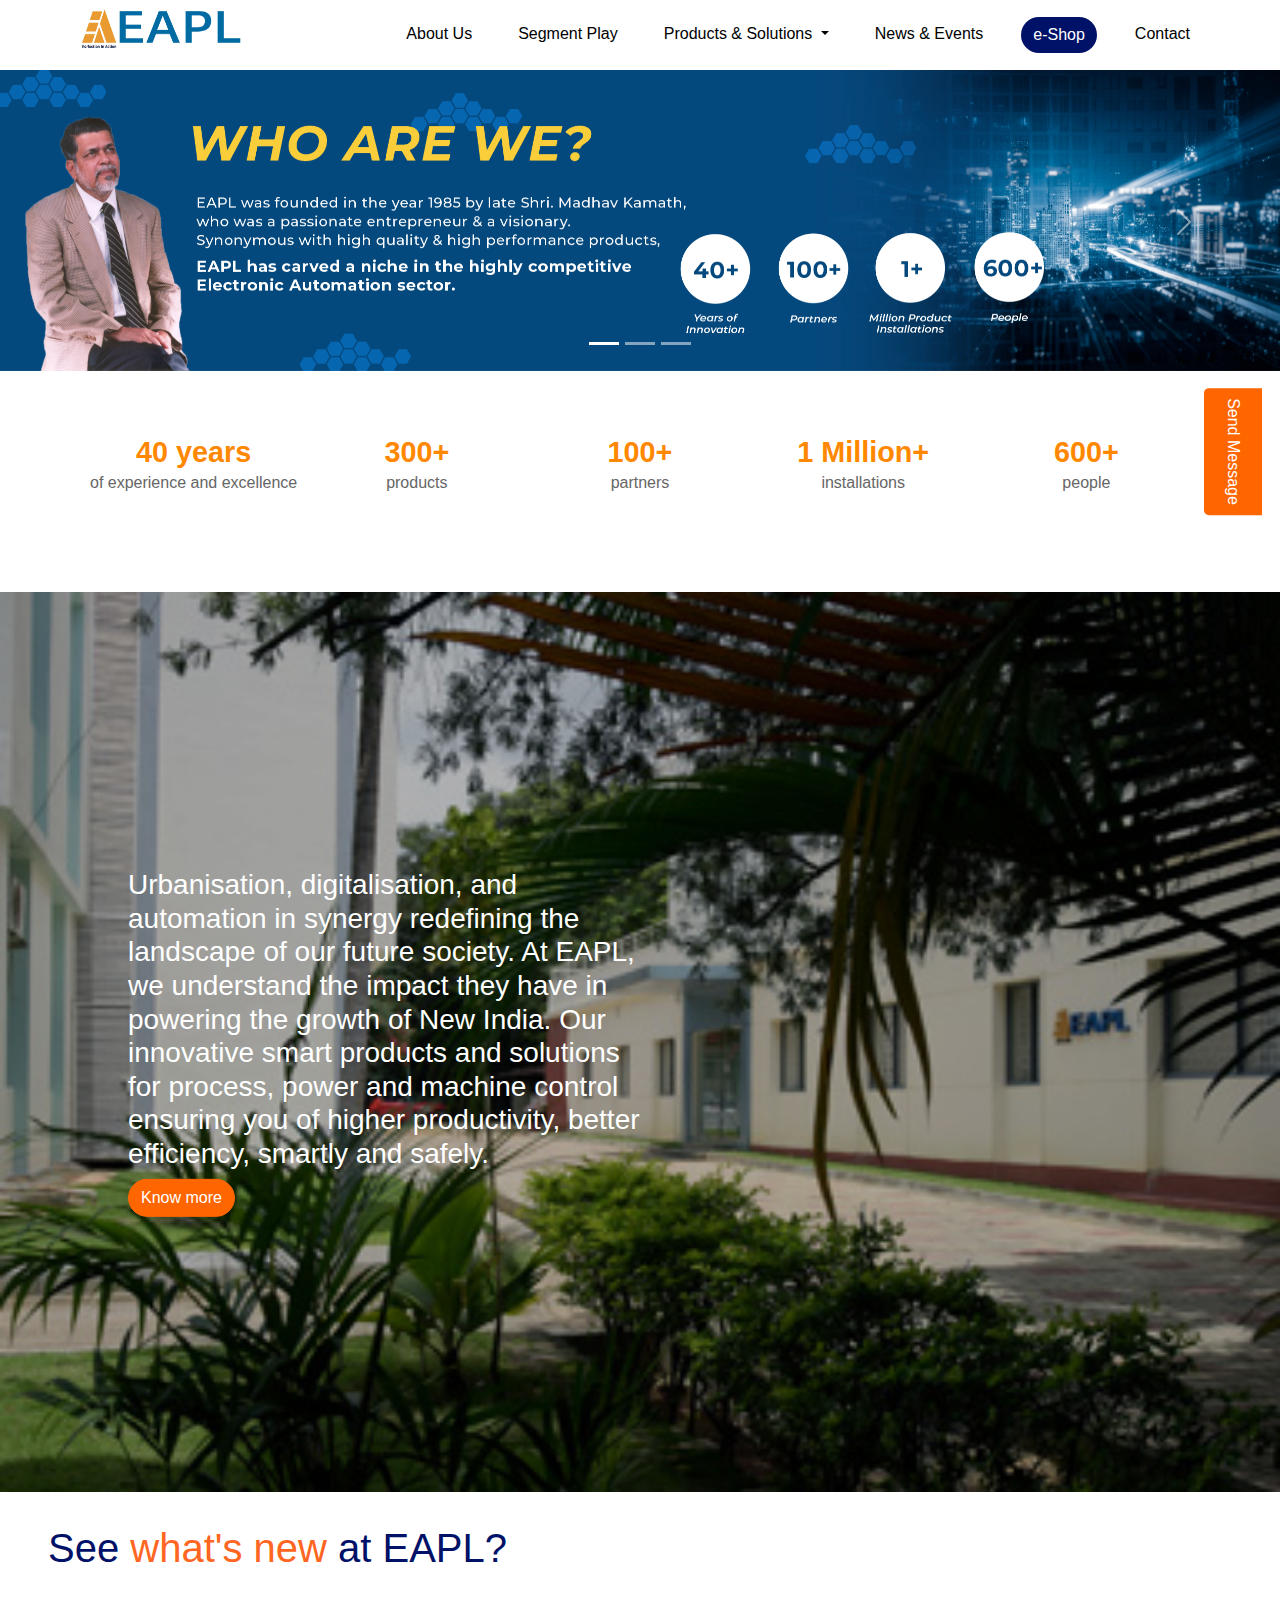
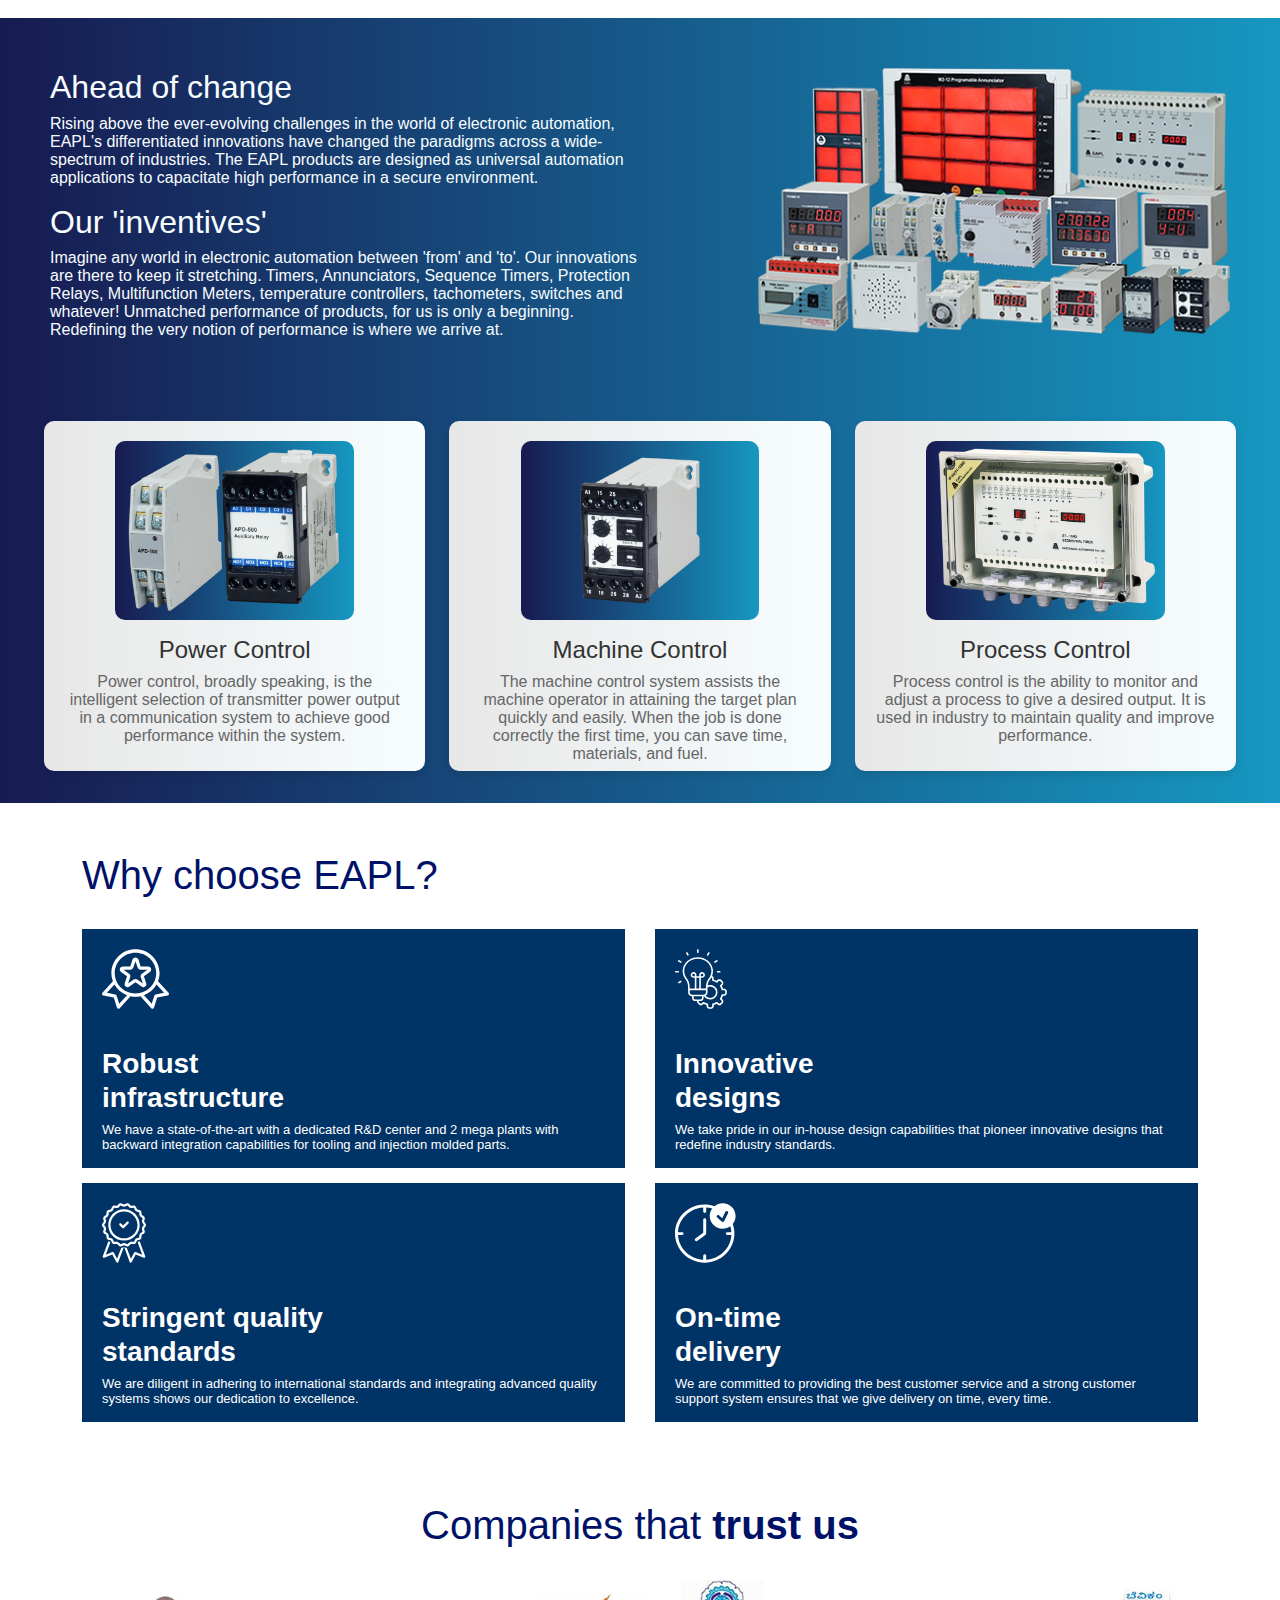
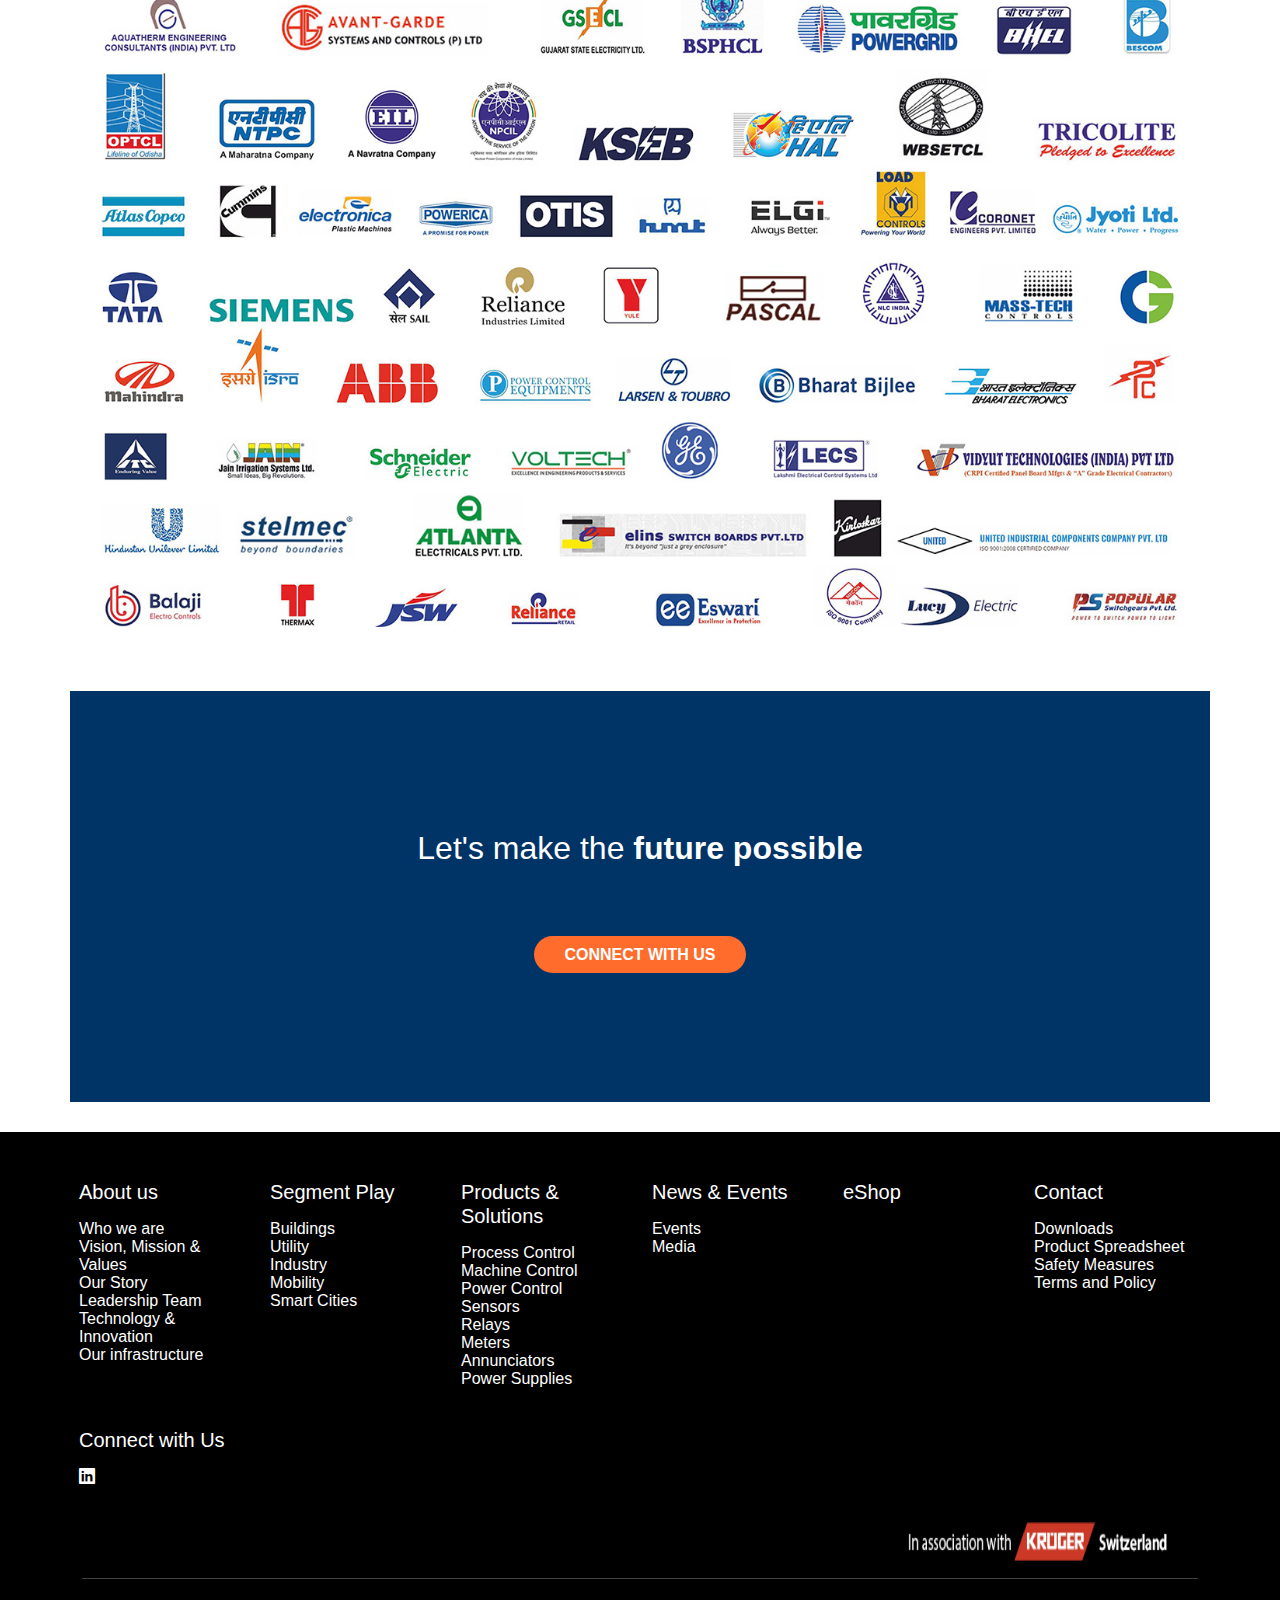
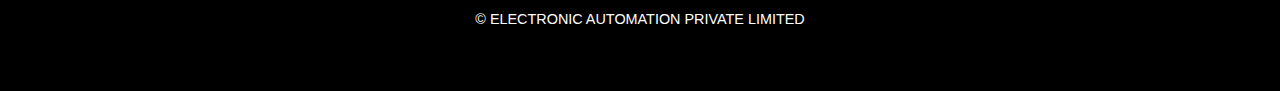
==== commit bdf9648d: "updated content" ====
--- a/index.html
+++ b/index.html
@@ -27,7 +27,7 @@
                <div class="carousel-inner">
                   <div class="carousel-item active">
                      <a href="index.html">
-                     <img src="./images/hero-2.png" class="d-block w-100" alt="First slide">
+                     <img src="./images/hero-4.png" class="d-block w-100" alt="First slide">
                      </a>
                   </div>
                   <div class="carousel-item">
@@ -37,12 +37,12 @@
                   </div>
                   <div class="carousel-item">
                      <a href="segment.html">
-                     <img src="./images/hero-3.png" class="d-block w-100" alt="Third slide">
+                     <img src="./images/hero-2.png" class="d-block w-100" alt="Third slide">
                      </a>
                   </div>
                   <div class="carousel-item">
                      <a href="about.html">
-                     <img src="./images/hero-4.png" class="d-block w-100" alt="Fourth slide">
+                     <img src="./images/hero-3.png" class="d-block w-100" alt="Fourth slide">
                      </a>
                   </div>
                </div>
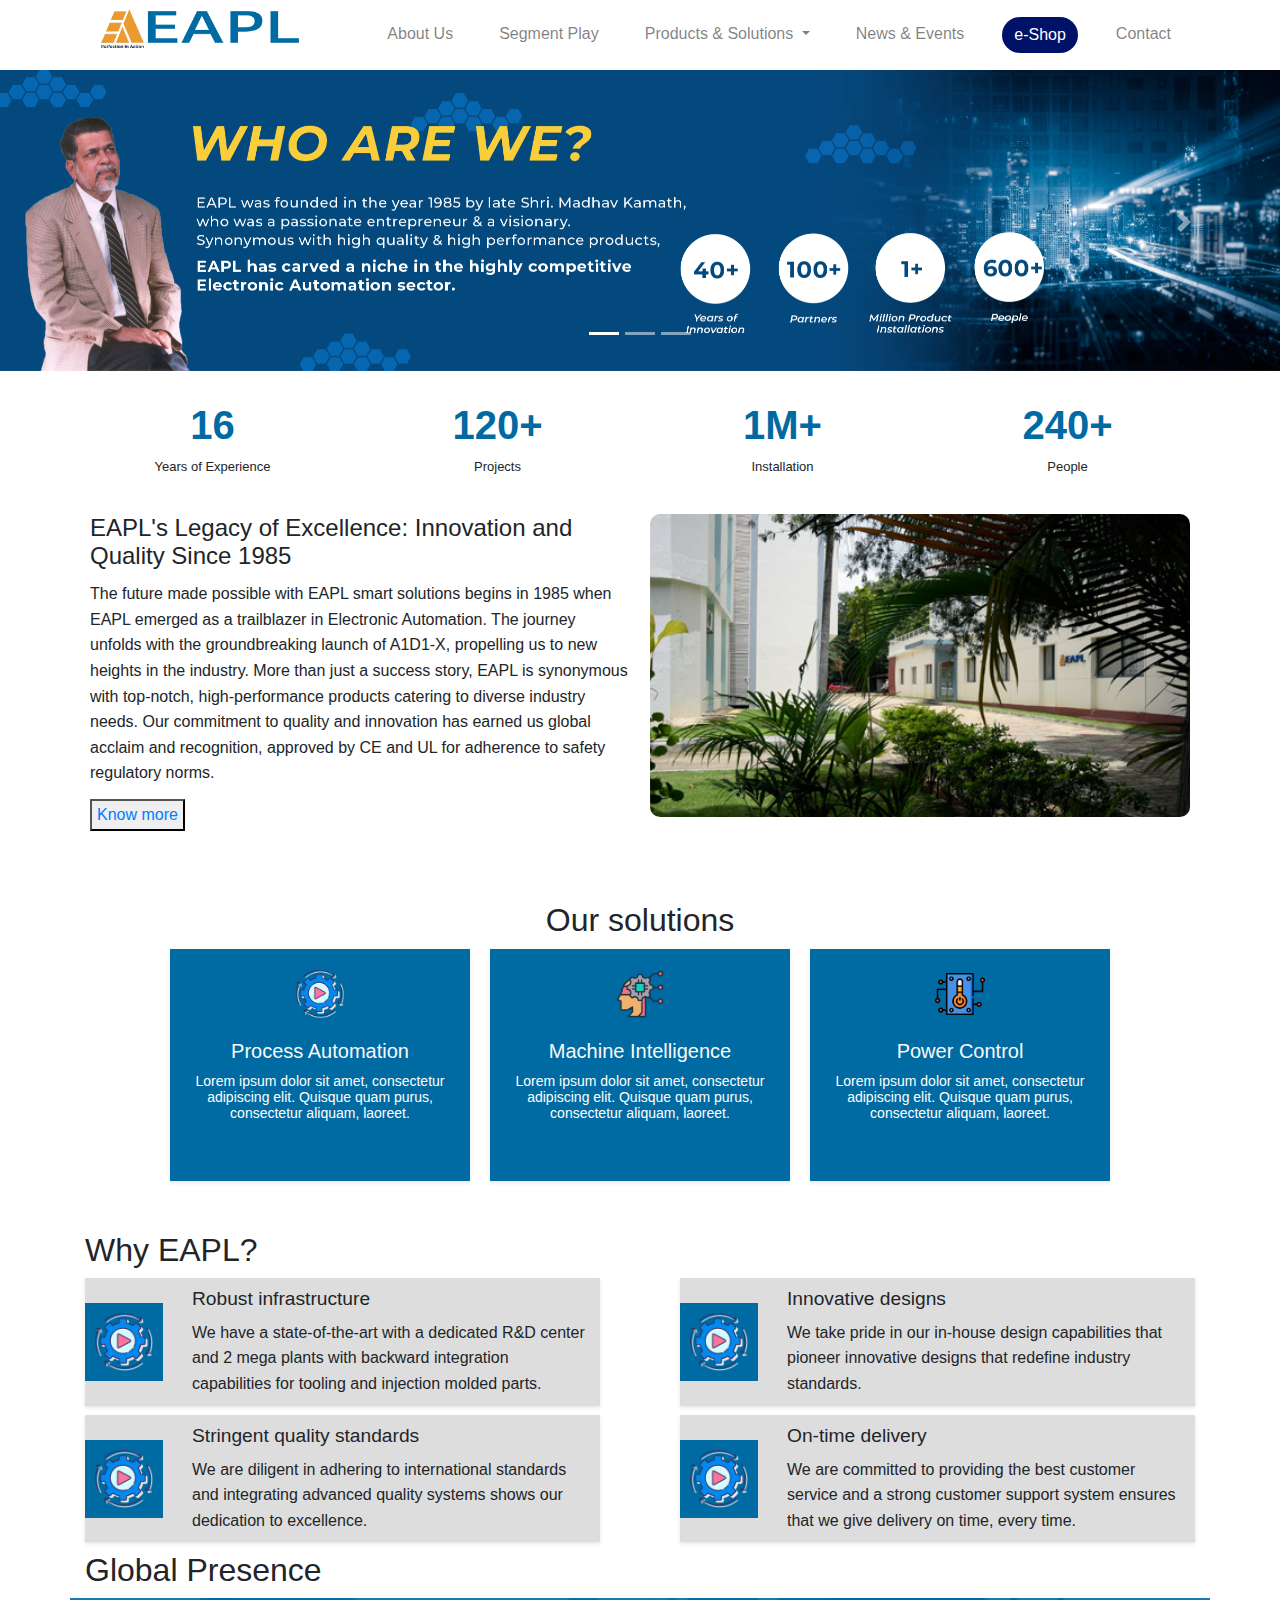
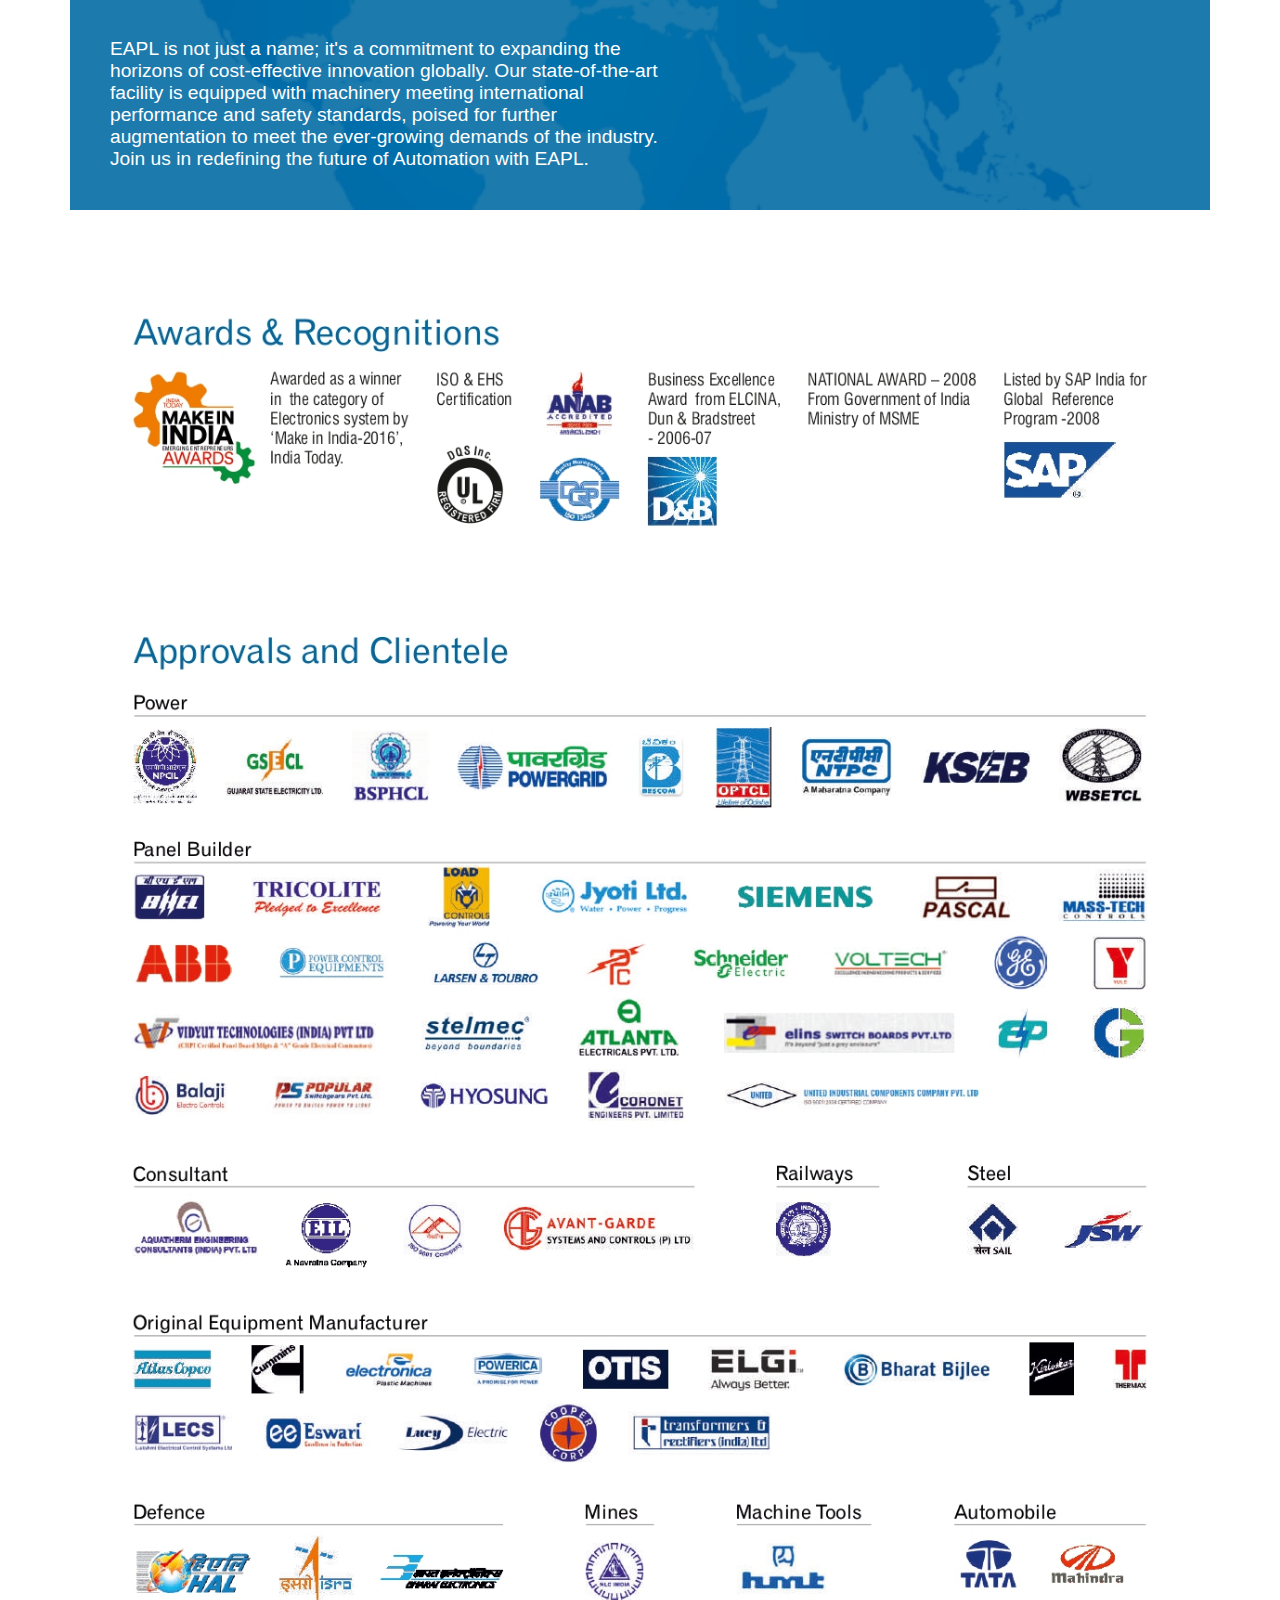
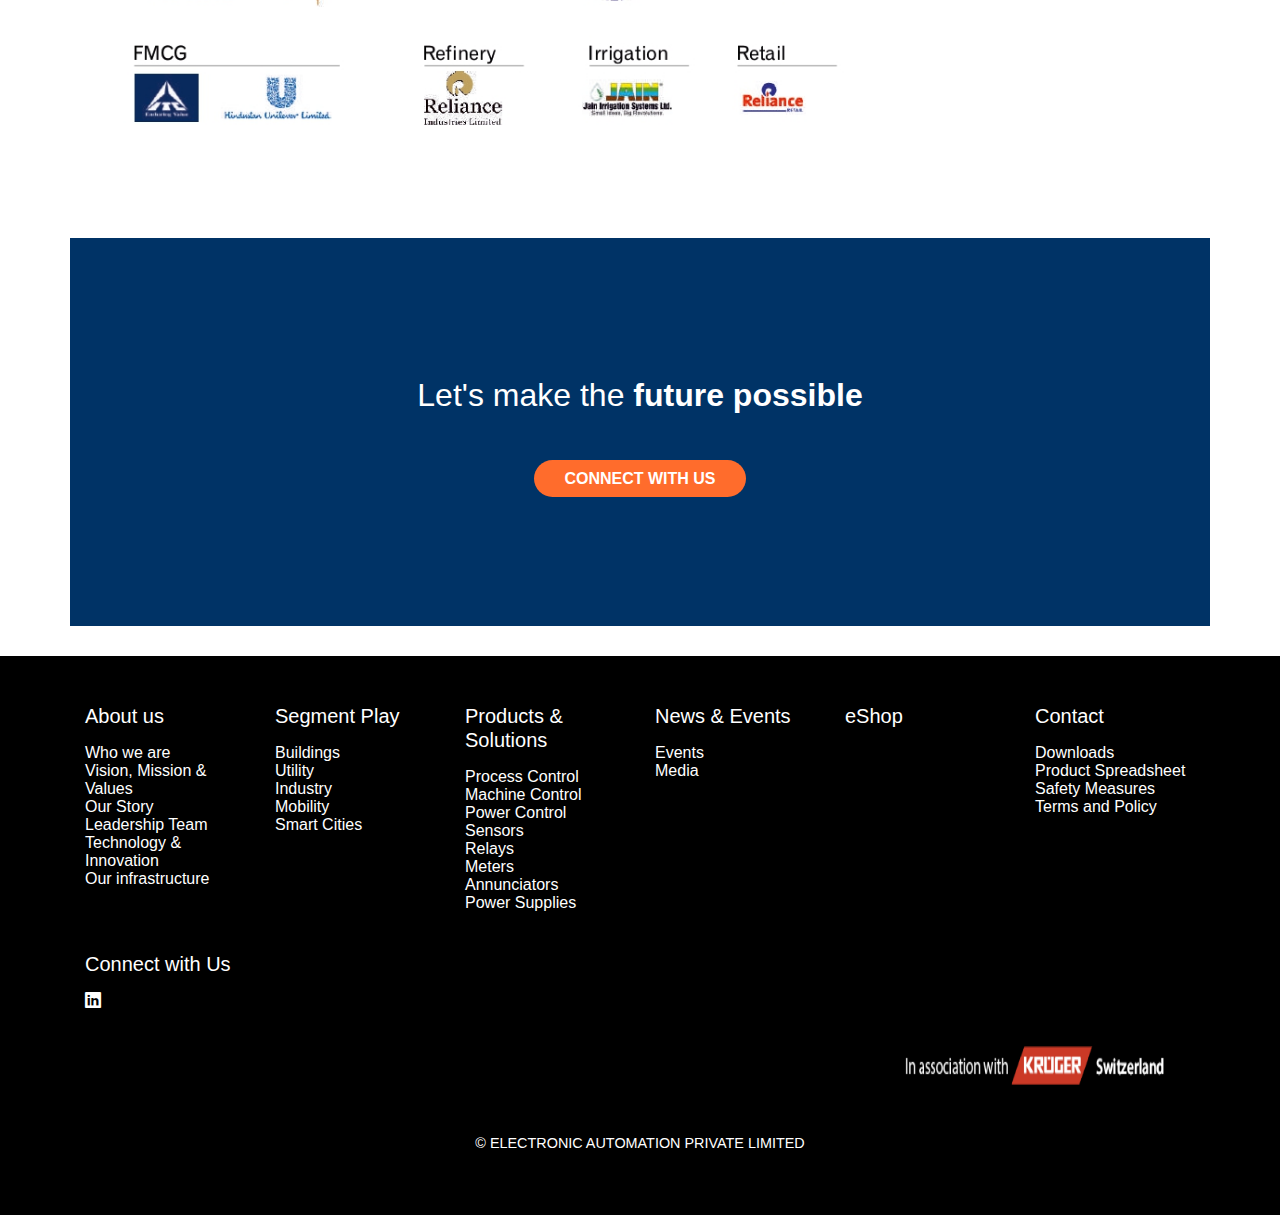
==== commit 865f60ad: "changed to new design" ====
--- a/index.html
+++ b/index.html
@@ -8,6 +8,10 @@
       <link href="https://cdn.jsdelivr.net/npm/bootstrap@5.1.3/dist/css/bootstrap.min.css" rel="stylesheet">
       <!-- Bootstrap Icons -->
       <link rel="stylesheet" href="https://cdn.jsdelivr.net/npm/bootstrap-icons/font/bootstrap-icons.css">
+      <link rel="stylesheet" href="https://netdna.bootstrapcdn.com/font-awesome/4.0.3/css/font-awesome.min.css">
+      <link href="//maxcdn.bootstrapcdn.com/bootstrap/4.1.1/css/bootstrap.min.css" rel="stylesheet" id="bootstrap-css">
+<script src="//maxcdn.bootstrapcdn.com/bootstrap/4.1.1/js/bootstrap.min.js"></script>
+<script src="//cdnjs.cloudflare.com/ajax/libs/jquery/3.2.1/jquery.min.js"></script>
       <!-- Custom CSS -->
       <link rel="stylesheet" href="./home.css">
       <link rel="stylesheet" href="./global.css">
@@ -56,424 +60,271 @@
                </button>
             </div>
          </section>
-         <!-- -------------------------SEGMENT PARA------------------------------------- -->
-         <!-- <section class="container know_more my-3">
-            <div class="row">
-               <div class="col">
-                  <h3>
-                     Urbanisation, digitalisation, and automation are synergistically redefining the landscape of our future society. At EAPL, we understand the impact they have in powering the growth of New India. Our innovative smart products and solutions for process, power and machine control ensure you deliver higher productivity, better efficiency, safely and smartly.
-                  </h3>
-                  <a href="about.html" class="btn btn-outline-secondary ">Know more</a>
-               </div>
-            </div>
-            </section> -->
-         <!-- -------------------------------------------------- -->
-         <div class="custom-send-msg-button">
-            <a href="contact.html" class="custom-button-link">
-            <button class="custom-button">Send Message</button>
-            </a>
+
+
+
+         <!-- ----------------------------------------------- -->
+         <div class="container">
+           
+               <div class="row text-center">
+                    <div class="col">
+                    <div class="counter">
+               <h2 class="timer count-title count-number" data-to="40" data-speed="2000" data-text=" " ></h2>
+                <p class="count-text ">Years of Experience</p>
+             </div>
+                    </div>
+                       <div class="col">
+                        <div class="counter">
+               <h2 class="timer count-title count-number" data-to="300" data-speed="2000" data-text="+" ></h2>
+               <p class="count-text ">Projects</p>
+             </div>
+                       </div>
+                       <div class="col">
+                           <div class="counter">
+               <h2 class="timer count-title count-number" data-to="1" data-speed="1500" data-text="M+" ></h2>
+               <p class="count-text ">Installation</p>
+             </div></div>
+                       <div class="col">
+                       <div class="counter">
+               <h2 class="timer count-title count-number" data-to="600" data-speed="2000" data-text="+" ></h2>
+               <p class="count-text ">People</p>
+             </div>
+                       </div>
+                  </div>
          </div>
-         <style>
-            .custom-send-msg-button {
-            position: fixed;
-            top: 50%;
-            right: 0;
-            transform: translateY(-50%);
-            z-index: 1000;
-            }
-            .custom-button-link {
-            text-decoration: none;
-            }
-            .custom-button {
-            writing-mode: vertical-rl;
-            text-orientation: mixed;
-            padding: 10px 20px;
-            background-color: #ff6600;
-            color: white;
-            border: none;
-            border-radius: 5px 0 0 5px;
-            cursor: pointer;
-            }
-            .custom-button:hover {
-            background-color: #ff3300;
-            }
-            .content {
-            margin-top: 50px; /* Adjust this if needed */
-            }
-            .section {
-            margin: 20px;
-            }
-            .section img {
-            max-width: 100%;
-            height: auto;
-            }
-         </style>
-         <!-- ----------------------------------- -->
-         <section class="container py-5">
-            <div class="story-grid mt-3">
-               <div class="story-item">
-                  <h3>40 years</h3>
-                  <p>of experience and excellence</p>
-               </div>
-               <div class="story-item">
-                  <h3>300+</h3>
-                  <p>products</p>
-               </div>
-               <div class="story-item">
-                  <h3>100+</h3>
-                  <p>partners</p>
-               </div>
-               <div class="story-item">
-                  <h3>1 Million+</h3>
-                  <p>installations</p>
-               </div>
-               <div class="story-item">
-                  <h3>600+</h3>
-                  <p>people</p>
-               </div>
-            </div>
+        <script>
+        (function ($) {
+	$.fn.countTo = function (options) {
+		options = options || {};
+		
+		return $(this).each(function () {
+			// set options for current element
+			var settings = $.extend({}, $.fn.countTo.defaults, {
+				from:            $(this).data('from'),
+				to:              $(this).data('to'),
+				speed:           $(this).data('speed'),
+				refreshInterval: $(this).data('refresh-interval'),
+				decimals:        $(this).data('decimals')
+			}, options);
+			
+			// how many times to update the value, and how much to increment the value on each update
+			var loops = Math.ceil(settings.speed / settings.refreshInterval),
+				increment = (settings.to - settings.from) / loops;
+			
+			// references & variables that will change with each update
+			var self = this,
+				$self = $(this),
+				loopCount = 0,
+				value = settings.from,
+				data = $self.data('countTo') || {};
+			
+			$self.data('countTo', data);
+			
+			// if an existing interval can be found, clear it first
+			if (data.interval) {
+				clearInterval(data.interval);
+			}
+			data.interval = setInterval(updateTimer, settings.refreshInterval);
+			
+			// initialize the element with the starting value
+			render(value);
+			
+			function updateTimer() {
+				value += increment;
+				loopCount++;
+				
+				render(value);
+				
+				if (typeof(settings.onUpdate) == 'function') {
+					settings.onUpdate.call(self, value);
+				}
+				
+				if (loopCount >= loops) {
+					// remove the interval
+					$self.removeData('countTo');
+					clearInterval(data.interval);
+					value = settings.to;
+					
+					if (typeof(settings.onComplete) == 'function') {
+						settings.onComplete.call(self, value);
+					}
+				}
+			}
+			
+			function render(value) {
+				var formattedValue = settings.formatter.call(self, value, settings);
+				$self.html(formattedValue);
+            $self.html(formattedValue + '' + $self.data('text'));
+            // $self.data('text'));
+			}
+		});
+	};
+	
+	$.fn.countTo.defaults = {
+		from: 0,               // the number the element should start at
+		to: 0,                 // the number the element should end at
+		speed: 1000,           // how long it should take to count between the target numbers
+		refreshInterval: 100,  // how often the element should be updated
+		decimals: 0,           // the number of decimal places to show
+		formatter: formatter,  // handler for formatting the value before rendering
+		onUpdate: null,        // callback method for every time the element is updated
+		onComplete: null       // callback method for when the element finishes updating
+	};
+	
+	function formatter(value, settings) {
+		return value.toFixed(settings.decimals);
+	}
+}(jQuery));
+
+jQuery(function ($) {
+  // custom formatting example
+  $('.count-number').data('countToOptions', {
+	formatter: function (value, options) {
+	  return value.toFixed(options.decimals).replace(/\B(?=(?:\d{3})+(?!\d))/g, ',');
+	}
+  });
+  
+  // start all the timers
+  $('.timer').each(count);  
+  
+  function count(options) {
+	var $this = $(this);
+	options = $.extend({}, options || {}, $this.data('countToOptions') || {});
+	$this.countTo(options);
+  }
+});
+     </script>
+
+   <section class="about-us-section container">
+      <!-- <h1 class="about-us-title">ABOUT US</h1> -->
+      <div class="about-us-content">
+         <div class="text-content">
+            <h2>EAPL's Legacy of Excellence: Innovation and Quality Since 1985</h2>
+            <p>The future made possible with EAPL smart solutions begins in 1985 when EAPL emerged as a trailblazer in Electronic Automation. The journey unfolds with the groundbreaking launch of A1D1-X, propelling us to new heights in the industry. More than just a success story, EAPL is synonymous with top-notch, high-performance products catering to diverse industry needs. Our commitment to quality and innovation has earned us global acclaim and recognition, approved by CE and UL for adherence to safety regulatory norms.</p>
+            <button href="about.html" ><a href="about.html">Know more</a></button>
+            
+         </div>
+         <div class="image-content">
+            <img src="./images/eapl_building.jpg" alt="Building Image">
+         </div>
+      </div>
+   </section>
+
+   <!-- <section class="container text-center">
+      <h2>OUR SOLUTIONS</h2 >
+   </section> -->
+      
+    <div class="services-section">
+      <h2>Our solutions</h2>
+      <!-- <p>Lorem ipsum dolor sit amet, consectetur adipiscing elit. Quisque quam purus, consectetur aliquam, laoreet non magna posuere, eleifend enim lorem euismod, faucibus urna massa tempor purus lorem.</p> -->
+      <div class="services-container">
+          <div class="service-box">
+              <div class="icon">
+                  <img src="./ico/automated-process_3696563.png" alt="Consulting Icon">
+              </div>
+              <h3>Process Automation</h3>
+              <p>Lorem ipsum dolor sit amet, consectetur adipiscing elit. Quisque quam purus, consectetur aliquam, laoreet.</p>
+          </div>
+          <div class="service-box">
+              <div class="icon">
+                  <img src="./ico/machine-learning_15188990.png" alt="Finance Icon">
+              </div>
+              <h3>Machine Intelligence</h3>
+              <p>Lorem ipsum dolor sit amet, consectetur adipiscing elit. Quisque quam purus, consectetur aliquam, laoreet.</p>
+          </div>
+          <div class="service-box">
+              <div class="icon">
+                  <img src="./ico/temperature_1278434.png" alt="Development Icon">
+              </div>
+              <h3>Power Control</h3>
+              <p>Lorem ipsum dolor sit amet, consectetur adipiscing elit. Quisque quam purus, consectetur aliquam, laoreet.</p>
+          </div>
+      </div>
+  </div>
+      
+        
+         <!-- ---------------------------WHY CHOOSE EAPL---------------------------------------- -->
+         <section class="container text-left">
+            <h2>Why EAPL?</h2 >
          </section>
-         <style>
-            .story-container h1 {
-            color: #003366;
-            }
-            .story-grid {
-            display: flex;
-            justify-content: center; 
-            flex-wrap: wrap; 
-            text-align: center;
-            }
-            .story-item {
-            width: 20%; 
-            box-sizing: border-box;
-            margin-bottom: 20px; 
-            text-align: center;
-            }
-            .story-item h3 {
-            font-size: 1.8em;
-            color: #ff8800;
-            margin-bottom: 5px; 
-            font-weight: 900;
-            }
-            .story-item p {
-            font-size: 1em;
-            color: #666;
-            }
-            .story-detail {
-            text-align: justify;
-            padding: 20px;
-            font-size: 1em;
-            color: #444;
-            line-height: 1.6;
-            }
-            @media (max-width: 768px) {
-            .story-item {
-            padding-left: 30px;
-            width:100%; 
-            align-items: center;
-            }
-            }
-            @media (max-width: 480px) {
-            .story-item {
-            width: 100%; 
-            }
-            }
-         </style>
-         <div class="containerx py-3">
-            <div class="background-image"></div>
-            <div class="text-block">
-               <!-- <h1>Company Overview</h1>
-                  <p>Excellence is our guiding tenet and runs through our thoughts, words and actions.</p>
-                  <a href="#" class="read-more">READ MORE</a> -->
-               <div class="col">
-                  <h3>
-                     Urbanisation, digitalisation, and automation in synergy redefining the landscape of our future society. 
-                     At EAPL, we understand the impact they have in powering the growth of New India.
-                     Our innovative smart products and solutions for process, power and machine control ensuring you of higher productivity, better efficiency, smartly and safely.
-                  </h3>
-                  <a href="about.html" class="btn btn-outline-secondary ">Know more</a>
-               </div>
-            </div>
+         <section class="features-section container">
+            <div class="feature-item">
+                <div class="feature-icon">
+                    <!-- <i class="fas fa-dumbbell"></i> -->
+                  <img src="./ico/automated-process_3696563.png" alt="Consulting Icon" height="60px" width="60px">
+
+                </div>
+                <div class="feature-content">
+                    <h3>Robust
+                     infrastructure</h3>
+                    <p>We have a state-of-the-art with a dedicated R&D center and 2 mega plants with backward integration capabilities for tooling and injection molded parts.</p>
+                </div>
+            </div>
+            <div class="feature-item">
+                <div class="feature-icon">
+                    <!-- <i class="fas fa-heartbeat"></i> -->
+                  <img src="./ico/automated-process_3696563.png" alt="Consulting Icon" height="60px" width="60px">
+
+                </div>
+                <div class="feature-content">
+                    <h3>Innovative
+                     designs</h3>
+                    <p>We take pride in our in-house design capabilities that pioneer innovative designs that redefine industry standards.</p>
+                </div>
+            </div>
+            <div class="feature-item">
+                <div class="feature-icon">
+                    <!-- <i class="fas fa-dumbbell"></i> -->
+                  <img src="./ico/automated-process_3696563.png" alt="Consulting Icon" height="60px" width="60px">
+
+                </div>
+                <div class="feature-content">
+                    <h3>Stringent quality
+                     standards</h3>
+                    <p>We are diligent in adhering to international standards and integrating advanced quality systems shows our dedication to excellence.</p>
+                </div>
+            </div>
+            <div class="feature-item">
+                <div class="feature-icon">
+                    <!-- <i class="fas fa-spa"></i> -->
+                  <img src="./ico/automated-process_3696563.png" alt="Consulting Icon" height="60px" width="60px">
+
+                </div>
+                <div class="feature-content">
+                    <h3>On-time
+                     delivery</h3>
+                    <p>We are committed to providing the best customer service and a strong customer support system ensures that we give delivery on time, every time.</p>
+                </div>
+            </div>
+        </section>
+        <section class="container text-left">
+         <h2>Global Presence</h2 >
+      </section>
+        <section class="text-bg-section container">
+         <div class="text-content-global-presence">
+             <p>EAPL is not just a name; it's a commitment to
+               expanding the horizons of cost-effective innovation
+               globally. Our state-of-the-art facility is equipped
+               with machinery meeting international performance
+               and safety standards, poised for further
+               augmentation to meet the ever-growing demands of
+               the industry. Join us in redefining the future of
+               Automation with EAPL.</p>
          </div>
-         <style>
-            .containerx {
-            position: relative;
-            text-align: left;
-            color: white;
-            font-family: Arial, sans-serif;
-            }
-            .background-image {
-            width: 100%;
-            height: 100vh;
-            background: url('./public/eapl_biulding.jpg') no-repeat center center;
-            background-size: cover;
-            filter: brightness(0.7); /* Optional: to darken the image for better text visibility */
-            }
-            .text-block {
-            position: absolute;
-            top: 50%;
-            left: 10%;
-            transform: translateY(-50%);
-            max-width: 40%;
-            }
-            .text-block h1 {
-            margin: 0;
-            font-size: 2em;
-            color: #99cc33; /* Company name color */
-            }
-            .text-block p {
-            margin: 10px 0;
-            font-size: 1.5em;
-            }
-            .read-more {
-            display: inline-block;
-            padding: 10px 20px;
-            background-color: #99cc33; /* Button color */
-            color: white;
-            text-decoration: none;
-            border-radius: 5px;
-            font-weight: bold;
-            }
-            /* Media Queries for Smaller Screens */
-            @media (max-width: 768px) {
-            .text-block {
-            left: 5%;
-            max-width: 90%;
-            }
-            .text-block h1 {
-            font-size: 1.5em;
-            }
-            .text-block p {
-            font-size: 1.2em;
-            }
-            .read-more {
-            padding: 8px 16px;
-            font-size: 1em;
-            }
-            }
-            @media (max-width: 480px) {
-            .text-block {
-            left: 5%;
-            max-width: 90%;
-            top: 40%;
-            transform: translateY(-40%);
-            }
-            .text-block h1 {
-            font-size: 1.2em;
-            }
-            .text-block p {
-            font-size: 1em;
-            }
-            .read-more {
-            padding: 6px 12px;
-            font-size: 0.9em;
-            }
-            }
-         </style>
-         <div class="col neweaplproduct py-3 ">
-            <h1>See <span class="new">what's new</span> at EAPL?</h1>
-         </div>
-         <div class="custom-container">
-            <div class="custom-content">
-               <div class="custom-text">
-                  <h2>Ahead of change</h2>
-                  <p>Rising above the ever-evolving challenges in the world of electronic automation, EAPL's differentiated innovations have changed the paradigms across a wide-spectrum of industries. The EAPL products are designed as universal automation applications to capacitate high performance in a secure environment.</p>
-                  <h2>Our 'inventives'</h2>
-                  <p>Imagine any world in electronic automation between 'from' and 'to'. Our innovations are there to keep it stretching. Timers, Annunciators, Sequence Timers, Protection Relays, Multifunction Meters, temperature controllers, tachometers, switches and whatever! Unmatched performance of products, for us is only a beginning. Redefining the very notion of performance is where we arrive at.</p>
-               </div>
-               <div class="custom-image">
-                  <img src="./images/group-products.png" alt="EAPL Products">
-               </div>
-            </div>
-         </div>
-         <style>
-            .custom-container {
-            width: 100%;
-            margin: 0 auto;
-            padding: 20px;
-            }
-            .custom-header {
-            color: #0056b3;
-            }
-            .custom-content {
-            color: #f7fdff;
-            display: flex;
-            justify-content: space-between;
-            align-items: flex-start;
-            }
-            .custom-text {
-            width: 50%;
-            }
-            .custom-image {
-            width: 40%;
-            display: flex;
-            justify-content: center;
-            align-items: center;
-            }
-            .custom-image img {
-            max-width: 100%;
-            height: auto;
-            }
-            /* Media Queries for Smaller Screens */
-            @media (max-width: 768px) {
-            .custom-content {
-            flex-direction: column;
-            align-items: center;
-            }
-            .custom-text, .custom-image {
-            width: 100%;
-            text-align: center;
-            }
-            .custom-text {
-            margin-bottom: 20px;
-            }
-            }
-            @media (max-width: 480px) {
-            .custom-container {
-            padding: 10px;
-            }
-            .custom-header {
-            font-size: 1.5em;
-            }
-            .custom-text {
-            font-size: 1em;
-            }
-            }
-         </style>
-      
-         <section class=" custom-container py-3">
-            <div class="row justify-content-center ">
-               <div class="col-12 container">
-                 
-                  <div class="row  ">
-                     <!-- Product 1 -->
-                     <div class="col-md-4 text-center mb-3">
-                        <div class="product-card">
-                           <img src="./images/process-control.png" alt="Process Control" class="img-fluid mb-3">
-                           <h3>Power Control</h3>
-                           <p>Power control, broadly speaking, is the intelligent selection of transmitter power output in a communication system to achieve good performance within the system.</p>
-                        </div>
-                     </div>
-                     <!-- Product 2 -->
-                     <div class="col-md-4 text-center mb-3">
-                        <div class="product-card">
-                           <img src="./images/machine-control.png" alt="Machine Control" class="img-fluid mb-3">
-                           <h3>Machine Control</h3>
-                           <p>The machine control system assists the machine operator in attaining the target plan quickly and easily. When the job is done correctly the first time, you can save time, materials, and fuel.</p>
-                        </div>
-                     </div>
-                     <!-- Product 3 -->
-                     <div class="col-md-4 text-center mb-3">
-                        <div class="product-card">
-                           <img src="./images/power-control.png" alt="Power Control" class="img-fluid mb-3">
-                           <h3>Process Control</h3>
-                           <p>Process control is the ability to monitor and adjust a process to give a desired output. It is used in industry to maintain quality and improve performance.</p>
-                        </div>
-                     </div>
-                  </div>
-               </div>
-            </div>
-         </section>
-         <style>
-            .custom-container {
-            background: linear-gradient(to right,#171b51, #1697c1);
-            padding: 50px;
-            /* border-radius: 15px; */
-            }
-            h1 {
-            /* font-size: 2.5rem; */
-            /* font-weight: bold; */
-            text-align: center;
-            margin-bottom: 30px;
-            }
-            .new {
-            color: #ff6622;
-            }
-            .product-card {
-            background: linear-gradient(to right,#e7e7e7, #f7fdff );
-            /* background: #fff; */
-            padding: 20px;
-            border-radius: 10px;
-            box-shadow: 0 4px 8px rgba(0,0,0,0.1);
-            transition: transform 0.3s;
-            height: 350px;
-            }
-            .product-card:hover {
-            transform: translateY(-10px);
-            }
-            .product-card img {
-            border-radius: 10px;
-            width: 70%;
-            background: linear-gradient(to right,#171b51, #1697c1 );
-            }
-            .product-card h3 {
-            font-size: 1.5rem;
-            color: #333;
-            }
-            .product-card p {
-            color: #666;
-            }
-            .btn-link {
-            color: #ff7e5f;
-            font-weight: bold;
-            transition: color 0.3s;
-            }
-            .btn-link:hover {
-            color: #ff3e3e;
-            text-decoration: none;
-            }
-            @media (max-width: 768px) {
-          
-            .product-card {
-            margin-bottom: 20px;
-            }
-            }
-         </style>
-         <!-- ---------------------------WHY CHOOSE EAPL---------------------------------------- -->
-         <section class="container feature-section text-center py-5">
-            <h1>Why choose<b> EAPL?</b></h1>
-            <div class="row mt-4">
-               <div class="col-md-6 ">
-                  <div class="feature-box">
-                     <!-- Add your icon markup here, e.g. SVG or font icon -->
-                     <div class="feature-icon feature-icon-robust"><img src="./EAPL Icons/Robust  infrastructure.svg"></div>
-                     <h3>Robust <br> infrastructure</h3>
-                     <p>We have a state-of-the-art with a dedicated R&D center and 2 mega plants with backward integration capabilities for tooling and injection molded parts.</p>
-                  </div>
-               </div>
-               <div class="col-md-6">
-                  <div class="feature-box">
-                     <!-- Add your icon markup here, e.g. SVG or font icon -->
-                     <div class="feature-icon feature-icon-designs"><img src="./EAPL Icons/Innovative  designs.svg"></div>
-                     <h3>Innovative <br> designs</h3>
-                     <p>We take pride in our in-house design capabilities that pioneer innovative designs that redefine industry standards.</p>
-                  </div>
-               </div>
-               <div class="col-md-6">
-                  <div class="feature-box">
-                     <!-- Add your icon markup here, e.g. SVG or font icon -->
-                     <div class="feature-icon feature-icon-quality"><img src="./EAPL Icons/quality  standards.svg"></div>
-                     <h3>Stringent quality <br> standards</h3>
-                     <p>We are diligent in adhering to international standards and integrating advanced quality systems shows our dedication to excellence.</p>
-                  </div>
-               </div>
-               <div class="col-md-6">
-                  <div class="feature-box">
-                     <!-- Add your icon markup here, e.g. SVG or font icon -->
-                     <div class="feature-icon feature-icon-delivery"><img src="./EAPL Icons/On-time  delivery.svg"></div>
-                     <h3>On-time <br> delivery</h3>
-                     <p>We are committed to providing the best customer service and a strong customer support system ensures that we give delivery on time, every time.</p>
-                  </div>
-               </div>
-            </div>
-         </section>
+     </section>
+
+           <section class="text-center">
+            <img src="./images/EAPL  Catalog_May 24 (1)_page-0003.jpg" alt="all_brands" width="90%">
+
+           </section>
+
          <!-- -------------------------------------BRAND LOGOS--------------------------------------------->
-         <section class="logo-section text-center py-3 mb-5">
+         <!-- <section class="py-3 container mb-5 all_brands">
             <div class="">
-               <h1>Companies that <b>trust us</b> </h1>
-               <img src="./images/all_brands.png" alt="Power Control">
-            </div>
-         </section>
+               <h2 class="text-left">Companies that trust us</h2>
+               <img src="./images/all_brands.png" alt="all_brands" width="100%">
+            </div>
+         </section> -->
    </body>
    </main>
    <my-footer></my-footer>
--- a/home.css
+++ b/home.css
@@ -1,221 +1,225 @@
-body {
-    margin: 0;
-    line-height: normal;
-    font-family: "Roboto", sans-serif;
-    font-weight: 100;
-  }
-  
-
-/* ------------------------hero section starts------------------------ */
-    .hero-section h1{
-    /* font-size: 45px; */
-    /* font-weight: 900;  */
-    text-align: left;
-    } 
-
-.neweaplproduct h1 {
-    color: #001168; /* Change as needed */
-    text-align: left;
-    font-family: "Roboto", sans-serif;
-    font-weight: 100;
-    padding-left: 3rem;
-    }
-    @media (max-width: 768px) {
-    .hero-section h1  {
-    color: #fff;
-    /* font-size: 35px; */
-    }
-    }
-    /* ----------------------know more-------------------------------- */
-    section {
-    background: #fff; /* Assuming a white background */
-    color: #333; /* Dark text color for readability */
-    }
-    .know_more h3 {
-    font-size: 18px;
-    }
-    .btn-outline-secondary {
-    border-color: #ff6600;
-    background-color:#ff6600 ;
-    color: #ffffff; /* Example text color */
-    /* border-style: none; */
-    border-radius: 25px;
-    }
-    .btn-outline-secondary:hover {
-    border-color: #ff6600;
-    background-color: #ff6600; /* Example hover background color */
-    color: #fff; /* White text on hover */
-    }
-    /* -----------------------------newateapl--------------------------------- */
-    /* 001168 */
-    .newateapl h1 {
-    color: #001168;
-    text-align: left;
-    }
-    .newateapl h3{
-    color: #001168;
-    font-weight: 600;
-    text-align: left;
-    }
-    .newateapl p{
-    color: #001168;
-    font-weight: 400;
-    text-align: left;
-    margin-bottom: 0px;
-    }
-    .newateapl a{
-    color: #ff6600;
-    font-weight: 400;
-    text-decoration:none;
-    padding-left: 0;
-    padding-top: 0px;
-    }
-
-    .newateapl img{
-    background-color: #dbdad9;
-    padding: 30px;
-
-    }
- 
-    /* -------------------------------- */
-    .focus h1 {
-    color: #001168;
-    }
-    .segment-header h1{
-        padding-left: 0px;
-    }
-    .segment-list{
-        padding-left: 0px;
-    }
-    .segment-list li {
-    cursor: pointer;
-    transition: background-color 0.3s ease;
-    padding-top: 30px;
-    color: #ccc;
-    list-style: none;
-    font-size: 24px;
-    }
-    .segment-list li.active {
-    /* background-color: #001168; Bootstrap primary color for example */
-    color: #001168;
-    font-weight: bolder;
-    }
-    .segment-image {
-    padding-right: 0;
-    width:60%;       /* Ensures the div takes the full width of its container */
-    height: 300px;     /* Set a fixed height or make it responsive based on your design */
-    background-size: cover;    /* Covers the entire area of the div without stretching */
-    background-position: center; /* Centers the background image */
-    background-repeat: no-repeat; /* Prevents the image from repeating */
-    transition: background-image 0.3s ease-in-out; /* Smooth transition for background image change */
-    }
-    /* ------------feature-section-------------------------- */
-    .feature-section h1 {
-    color: #001168; /* Change as needed */
-    text-align: left;
-    font-family: "Roboto", sans-serif;
-    font-weight: 100;
-    }
-    .row {
-    display: flex;
-    flex-wrap: wrap;
-    margin-right: -15px;
-    margin-left: -15px;
-    }
-    .col-md-6 {
-    width: 50%;
-    padding-right: 15px;
-    padding-left: 15px;
-    box-sizing: border-box;
-    display: flex;
-    align-items: stretch; /* This will make sure all items stretch to the same height */
-    }
-    .feature-box{
-    /* margin: 10px; */
-    margin-bottom: 15px;
-    }
-    .feature-box h3 {
-    justify-content: center; /* Center the content vertically */
-    align-items: center; /* Center the content horizontally */
-    text-align: left;
-    padding-left: 20px;
-    font-weight: 600;
-    }
-    .feature-box p {
-    justify-content: center; /* Center the content vertically */
-    align-items: center; /* Center the content horizontally */
-    text-align: left;
-    padding-left: 20px;
-    padding-right: 20px;
-    font-weight:100;
-    font-size: small;
-    }
-    .feature-icon {
-    font-size: 2em; /* Example icon size */
-    margin-bottom: 9px;
-    }
-    .feature-icon img {
-        font-size: 2em; /* Example icon size */
-        margin-bottom: 9px;
-        height: 60px;
-        }
-.feature-box{
-    background-color: #003366;
-    color: #fff;
-    }
-    .feature-box h3{
-    color: #fff;
-    text-align: left;
-    }
-
-    .feature-icon {
-    color: #fff;
-    text-align: left;
-    padding: 20px;}
-    /* ------------------------------------------- */
-    /* Default to a smaller size on small screens */
-    .custom-img-size {
-    width: 90px;
-    height: 90px;
-    background-color: rgba(201, 201, 201, 0.658);
-    padding: 45px;
-    }
-    /* On medium screens and up, increase the size */
-    @media (min-width: 768px) {
-    .custom-img-size {
-    width: 190px; /* Adjust to your preference */
-    height: 190px;
-    }
-    }
-    /* ------------------------------------------ */
-
-    /* ----------------brands lists------------------ */
-    .logo-section h1{
-    color: #001168;
-    text-align: center;
-    }
-    .logo-section img{
-        max-width: 85%;
-    }
-    .logo-section {
-    padding: 2rem 0;
-    background-color: #fff; /* Adjust background color as needed */
-    }
-    .logo {
-    height: 100px; /* Fixed height for all logos */
-    width: auto; /* Maintain aspect ratio */
-    object-fit: contain; /* Ensures the image is scaled correctly within the element bounds */
-    padding: 10px; /* Adds some space around the image */
-    margin: 0 auto 2rem; /* Centers the logo and adds space below */
-    display: block; /* Ensures that padding and margin are applied correctly */
-    background-color: #fff; /* Background color for the logo area */
-    border: 1px solid transparent; /* Adds a transparent border to maintain layout even if images have transparent backgrounds */
-    }
-    /* Adjusts the size of logos for smaller screens */
-    @media (max-width: 767px) {
-    .logo {
-    height: 60px; /* Smaller height for logos on smaller screens */
-    margin-bottom: 1rem; /* Less space below each logo */
-    }
-    }
-    +body{
+   font-family: Arial, Helvetica, sans-serif;
+   padding: 0px;
+}
+.counter {
+   /* background-color:#f5f5f5; */
+   padding: 20px 0;
+   border-radius: 5px;
+}
+
+.count-title {
+   font-size: 40px;
+   font-weight: 900;
+   margin-top: 10px;
+   margin-bottom: 0;
+   text-align: center;
+   color:#006aa3;
+}
+
+.count-text {
+   font-size: 13px;
+   font-weight: normal;
+   margin-top: 10px;
+   margin-bottom: 0;
+   text-align: center;
+}
+
+.fa-2x {
+   margin: 0 auto;
+   float: none;
+   display: table;
+   color: #4ad1e5;
+}
+
+.contaner{
+   padding: 0px;
+   margin: 0px;
+}
+/* about eapl */
+
+.about-us-section {
+   display: flex;
+   flex-direction: column;
+   align-items: center;
+   padding: 20px;
+}
+.about-us-title {
+   font-size: 2em;
+   margin-bottom: 20px;
+}
+.about-us-content {
+   display: flex;
+   align-items: flex-start;
+   max-width: 1200px;
+   width: 100%;
+}
+.text-content {
+   flex: 1;
+   padding-right: 20px;
+}
+.text-content h2 {
+   font-size: 1.5em;
+   margin-bottom: 10px;
+}
+.text-content p {
+   margin-bottom: 10px;
+   line-height: 1.6;
+}
+.image-content {
+   flex: 1;
+}
+.image-content img {
+   width: 100%;
+   height: auto;
+   border-radius: 10px;
+}
+
+/* our solutions */
+.services-section {
+   text-align: center;
+   padding: 50px 20px;
+}
+
+.services-section h2 {
+   /* font-size: 24px; */
+   margin-bottom: 10px;
+}
+
+.services-section p {
+   font-size: 16px;
+   color: #666;
+   max-width: 600px;
+   margin: 0 auto 40px;
+}
+
+.services-container {
+   display: flex;
+   justify-content: center;
+   gap: 20px;
+   flex-wrap: wrap;
+
+}
+
+.service-box {
+   /* background-color: #006aa3; */
+   /* color: #f9f9f9; */
+   /* border: 1px solid #e0e0e0; */
+   padding: 20px;
+   text-align: center;
+   width: 300px;
+   box-shadow: 0 2px 4px rgba(0,0,0,0.1);
+   background-color: #006aa3;
+   color: #f9f9f9;
+
+}
+
+.service-box .icon {
+   margin-bottom: 20px;
+}
+
+.service-box .icon img {
+   width: 50px;
+   height: 50px;
+}
+
+.service-box h3 {
+   font-size: 20px;
+   margin-bottom: 10px;
+}
+
+.service-box p {
+   font-size: 14px;
+   color: #ffffff;
+}
+
+
+/* why eapl */
+.features-section {
+   display: flex;
+   flex-wrap: wrap;
+   justify-content: space-between;
+   /* padding: 40px 20px; */
+   /* background-color: #006aa3; */
+   /* border-radius: 15px; */
+}
+.feature-item {
+   /* border-radius: 10px; */
+   flex: 1 1 calc(50% - 40px);
+   max-width: calc(50% - 40px);
+   display: flex;
+   align-items: center;
+   background-color: #dddddd;
+   margin-bottom: 9px;
+   box-shadow: 0 2px 4px rgba(0,0,0,0.1);
+
+
+}
+.feature-icon {
+   font-size: 2em;
+   margin-right: 20px;
+   padding: 9px;
+   background-color:#006aa3;
+}
+.feature-content {
+   flex: 1;
+   padding: 9px;
+}
+.feature-content h3 {
+   margin: 0 0 10px;
+   font-size: 1.2em;
+}
+.feature-content p {
+   margin: 0;
+   line-height: 1.6;
+}
+
+
+
+/* global presence */
+
+   
+   .text-bg-section {
+      position: relative;
+      background-image: url('./images/map.avif');
+      background-size: cover;
+      background-position: center;
+      display: flex;
+      justify-content: flex-start;
+      align-items: center;
+      color: white;
+      text-align: left;
+      padding: 20px;
+  }
+  .text-bg-section::before {
+      content: '';
+      position: absolute;
+      top: 0;
+      left: 0;
+      right: 0;
+      width: 100%;
+      height: 100%;
+      background-color: #006aa3e3; /* Adjust opacity as needed */
+      z-index: 1;
+  }
+  .text-content-global-presence {
+      position: relative;
+      z-index: 2;
+      max-width: 600px;
+      background: #006aa3(0, 0, 180, 0.9);
+      padding: 20px;
+      border-radius: 10px;
+  }
+  .text-content-global-presence h1 {
+      margin: 0 0 20px;
+      font-size: 2.5em;
+  }
+  .text-content-global-presence p {
+      margin: 0;
+      font-size: 1.2em;
+  }
+  /* all brands */
+.all_brands{
+   /* padding-left: 18px;
+   padding-right: 12px; */
+}--- a/global.css
+++ b/global.css
@@ -1,7 +1,7 @@
 body {
   margin: 0;
   line-height: normal;
-  font-family: "Roboto", sans-serif;
+  font-family: Arial, Helvetica, sans-serif;
   font-weight: 100;
 }
 #future{
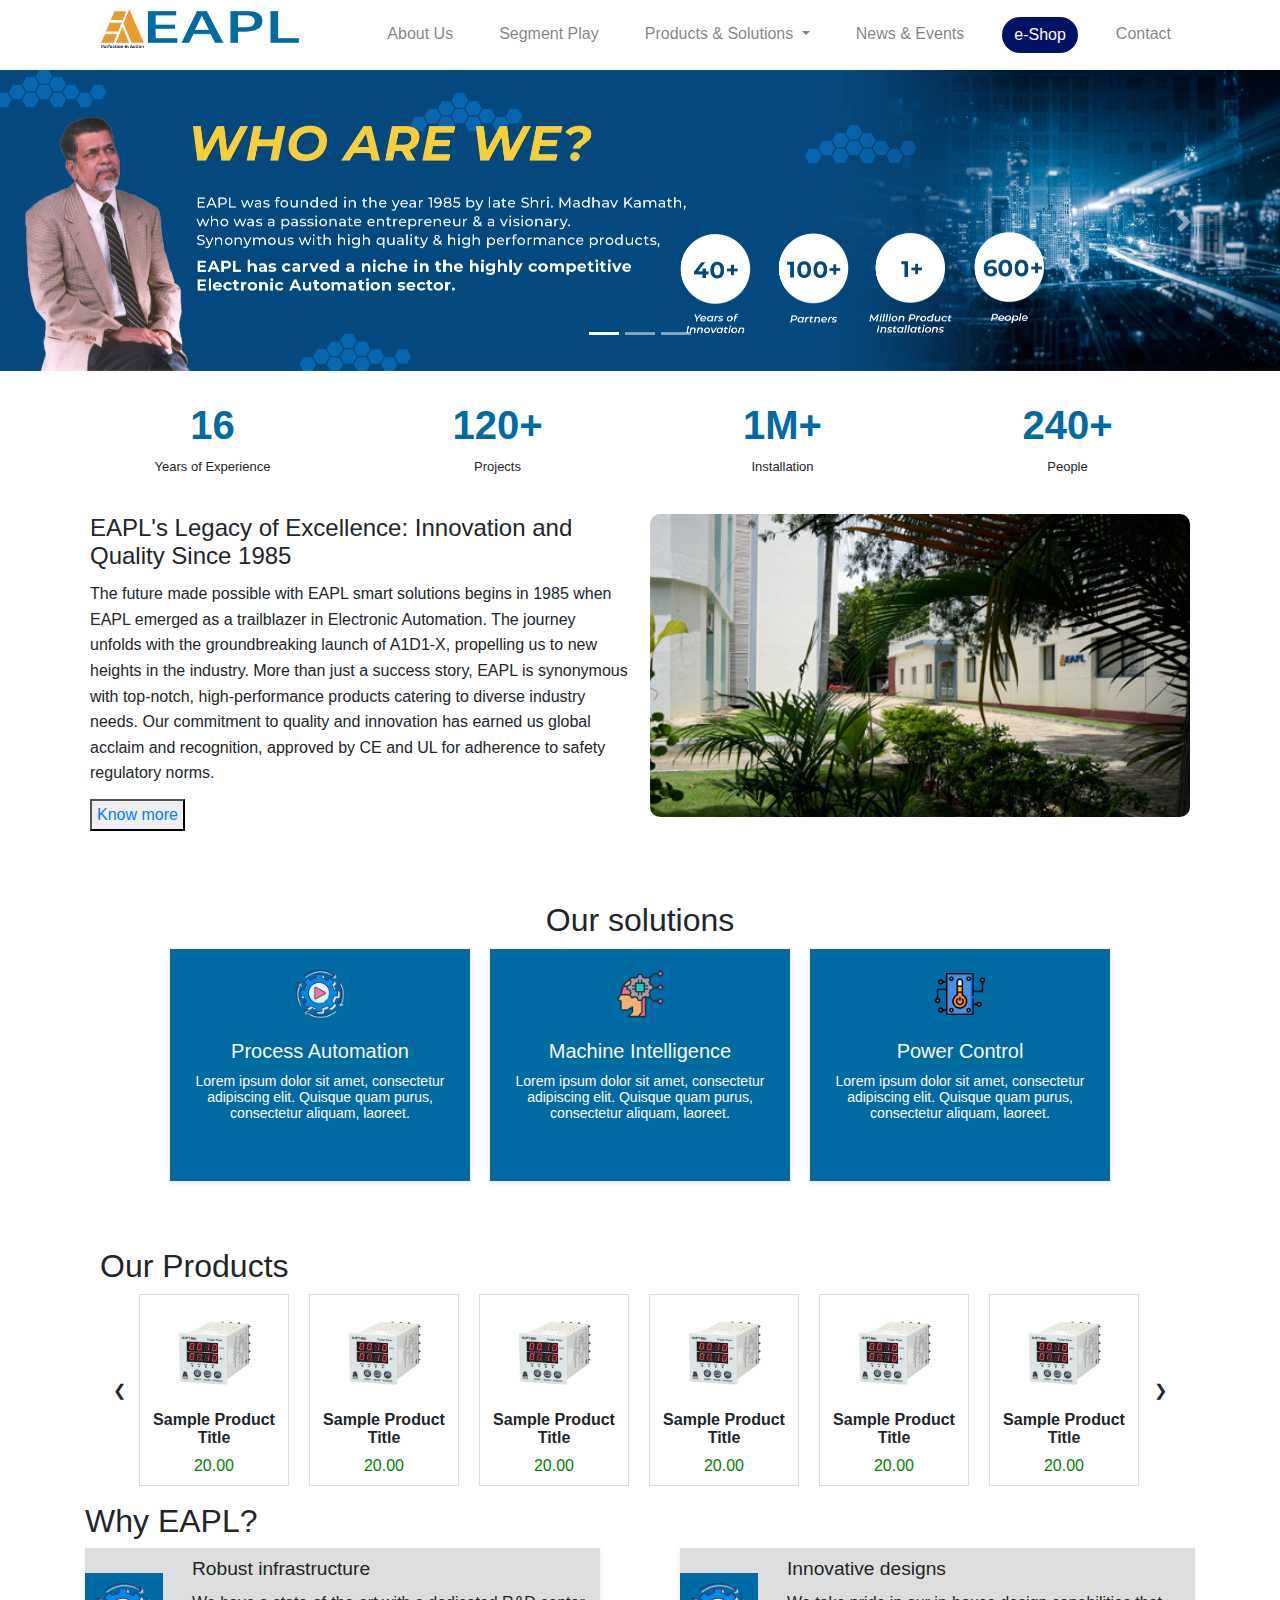
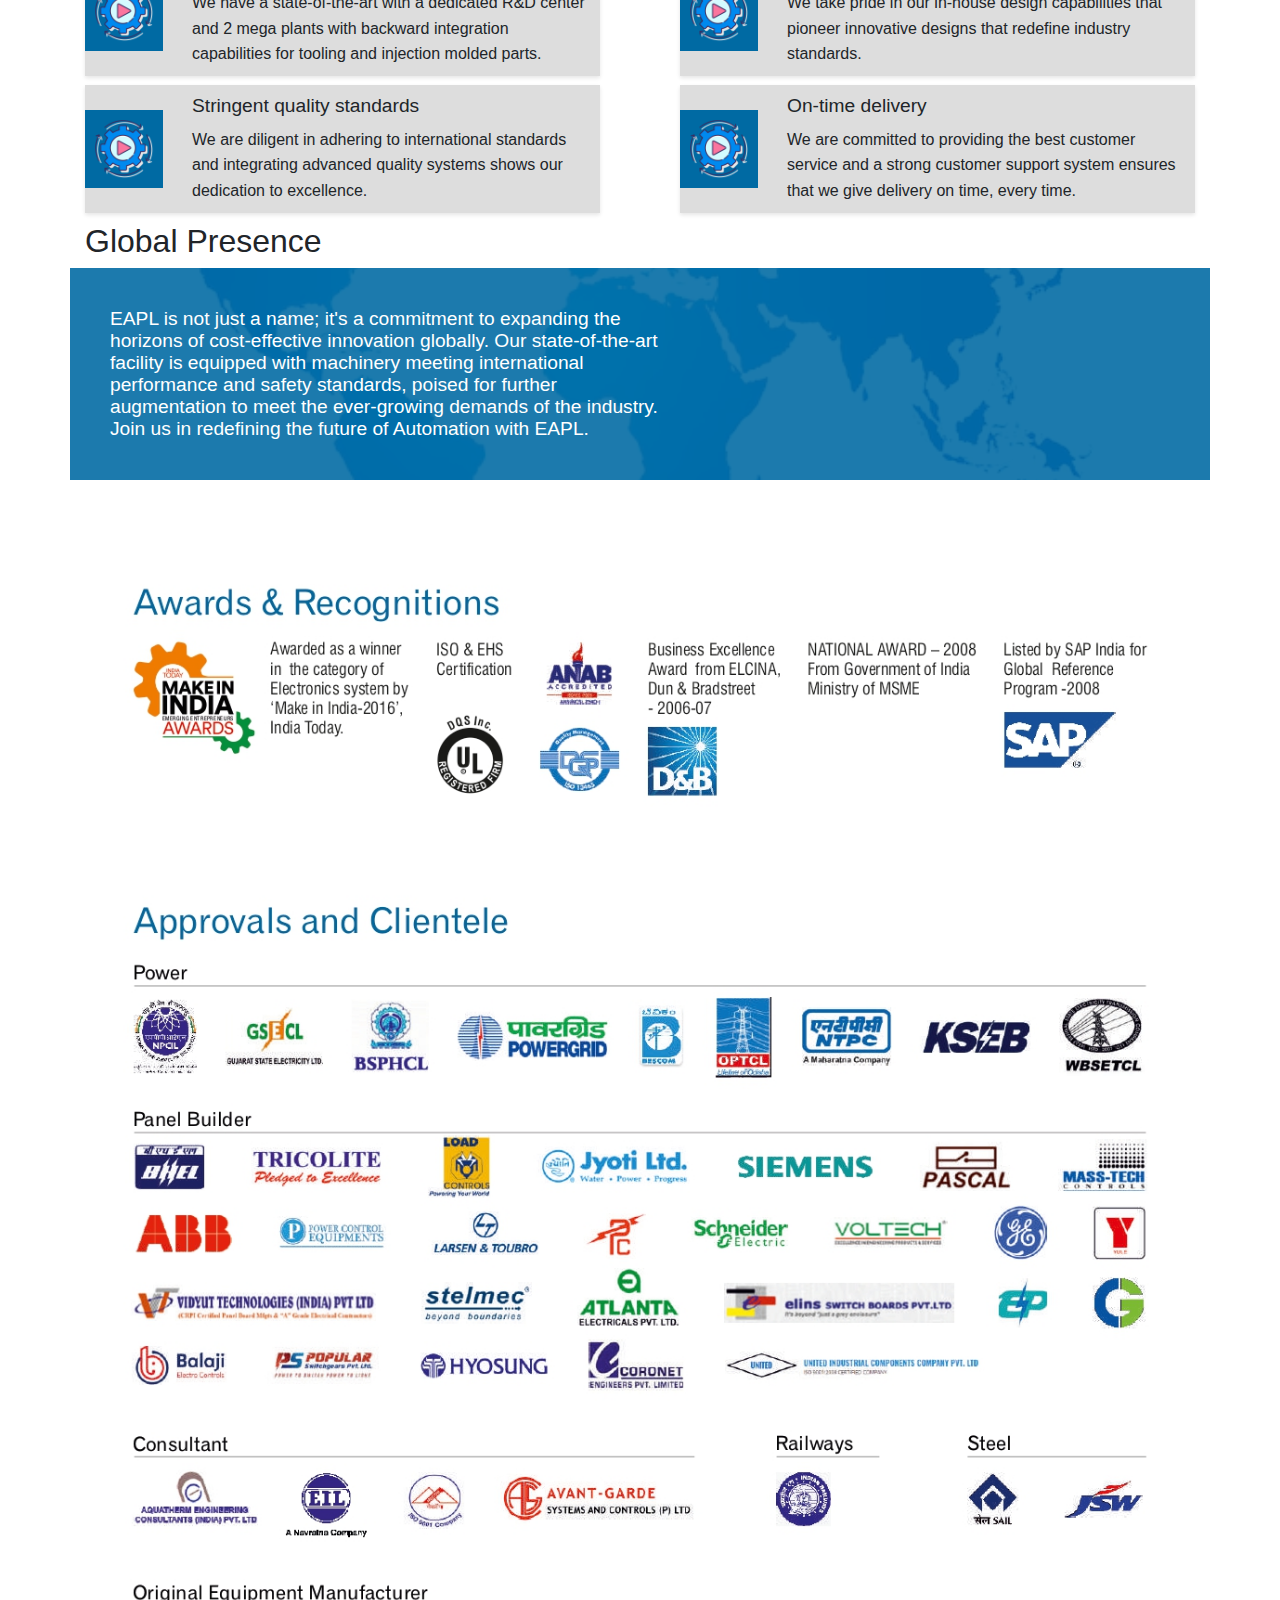
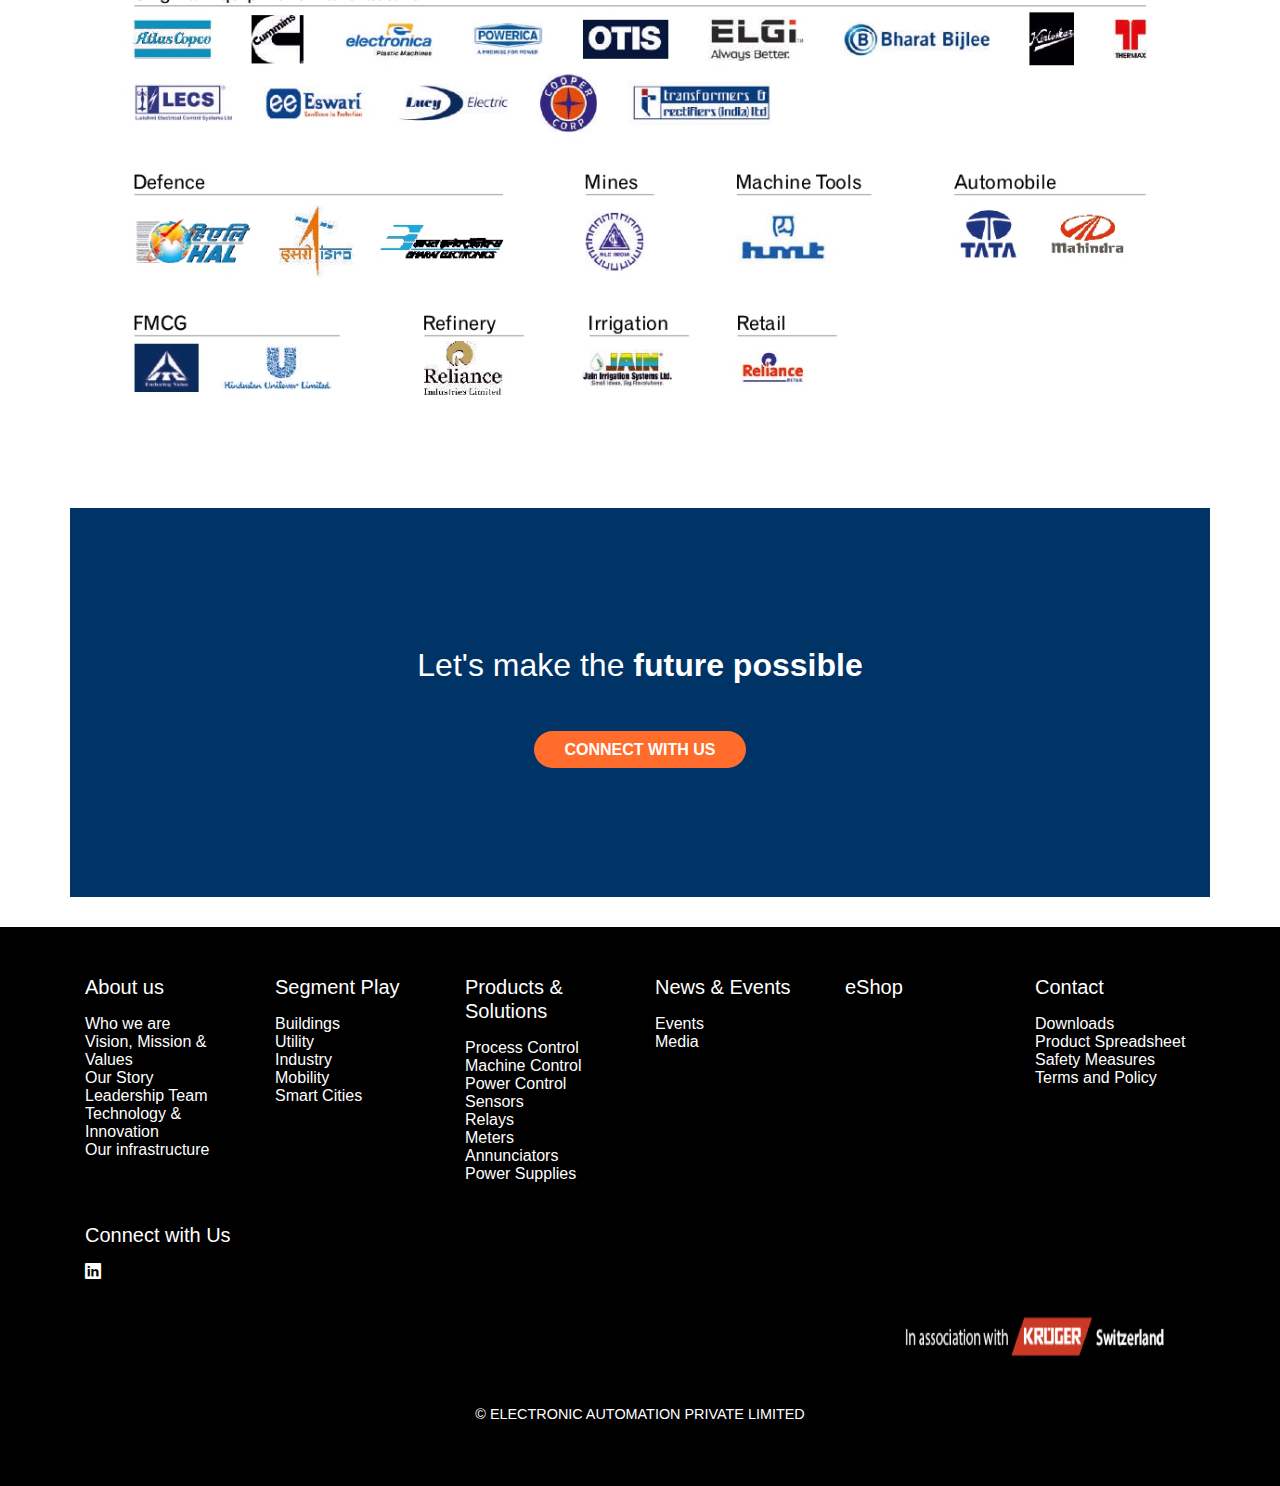
==== commit 1300efce: "changed to new design" ====
--- a/index.html
+++ b/index.html
@@ -241,7 +241,93 @@
           </div>
       </div>
   </div>
-      
+      <section class="container">
+         <div class="container py-3">
+            <h2>Our Products</h2>
+            <div class="d-flex justify-content-between align-items-center">
+               <button class="btn" onclick="scrollSlider(-300)">&#10094;</button>
+               <div class="product-slider" id="productSlider">
+                  <div class="product-card">
+                     <img src="images/digital-timer.png" alt="Product 1">
+                     <div class="title">Sample Product Title</div>
+                     <div class="price">20.00</div>
+                  </div>
+                  <div class="product-card">
+                     <img src="images/digital-timer.png" alt="Product 1">
+                     <div class="title">Sample Product Title</div>
+                     <div class="price">20.00</div>
+                  </div>
+                  <div class="product-card">
+                     <img src="images/digital-timer.png" alt="Product 1">
+                     <div class="title">Sample Product Title</div>
+                     <div class="price">20.00</div>
+                  </div>
+                  <div class="product-card">
+                     <img src="images/digital-timer.png" alt="Product 1">
+                     <div class="title">Sample Product Title</div>
+                     <div class="price">20.00</div>
+                  </div>
+                  <div class="product-card">
+                     <img src="images/digital-timer.png" alt="Product 1">
+                     <div class="title">Sample Product Title</div>
+                     <div class="price">20.00</div>
+                  </div>
+                  <div class="product-card">
+                     <img src="images/digital-timer.png" alt="Product 1">
+                     <div class="title">Sample Product Title</div>
+                     <div class="price">20.00</div>
+                  </div>
+                  <div class="product-card">
+                     <img src="images/digital-timer.png" alt="Product 1">
+                     <div class="title">Sample Product Title</div>
+                     <div class="price">20.00</div>
+                  </div>
+                  <div class="product-card">
+                     <img src="images/digital-timer.png" alt="Product 1">
+                     <div class="title">Sample Product Title</div>
+                     <div class="price">20.00</div>
+                  </div>
+                  <div class="product-card">
+                     <img src="images/digital-timer.png" alt="Product 1">
+                     <div class="title">Sample Product Title</div>
+                     <div class="price">20.00</div>
+                  </div>
+                  <div class="product-card">
+                     <img src="images/digital-timer.png" alt="Product 1">
+                     <div class="title">Sample Product Title</div>
+                     <div class="price">20.00</div>
+                  </div>
+                  <div class="product-card">
+                     <img src="images/digital-timer.png" alt="Product 1">
+                     <div class="title">Sample Product Title</div>
+                     <div class="price">20.00</div>
+                  </div>
+                  <div class="product-card">
+                     <img src="images/digital-timer.png" alt="Product 1">
+                     <div class="title">Sample Product Title</div>
+                     <div class="price">20.00</div>
+                  </div>
+                  <div class="product-card">
+                     <img src="images/digital-timer.png" alt="Product 1">
+                     <div class="title">Sample Product Title</div>
+                     <div class="price">20.00</div>
+                  </div>
+                  <div class="product-card">
+                     <img src="images/digital-timer.png" alt="Product 1">
+                     <div class="title">Sample Product Title</div>
+                     <div class="price">20.00</div>
+                  </div>
+                  <div class="product-card">
+                     <img src="images/digital-timer.png" alt="Product 1">
+                     <div class="title">Sample Product Title</div>
+                     <div class="price">20.00</div>
+                  </div>
+                  <!-- Add more product cards as needed -->
+               </div>
+               <button class="btn" onclick="scrollSlider(300)">&#10095;</button>
+            </div>
+         </div>
+      </section>
         
          <!-- ---------------------------WHY CHOOSE EAPL---------------------------------------- -->
          <section class="container text-left">
@@ -326,6 +412,17 @@
             </div>
          </section> -->
    </body>
+   <script>
+      function scrollSlider(amount) {
+          document.getElementById('productSlider').scrollBy({
+              left: amount,
+              behavior: 'smooth'
+          });
+      }
+    </script>
+    
+    <script src="https://stackpath.bootstrapcdn.com/bootstrap/5.1.3/js/bootstrap.bundle.min.js"></script>
+    
    </main>
    <my-footer></my-footer>
    <!-- Bootstrap JS and dependencies -->
--- a/home.css
+++ b/home.css
@@ -218,8 +218,33 @@
       margin: 0;
       font-size: 1.2em;
   }
-  /* all brands */
-.all_brands{
-   /* padding-left: 18px;
-   padding-right: 12px; */
-}+
+/* products list */
+
+.product-slider {
+   display: flex;
+   overflow-x: auto;
+   scroll-behavior: smooth;
+ }
+ .product-slider::-webkit-scrollbar {
+   display: none;
+ }
+ .product-card {
+   flex: 0 0 auto;
+   margin-right: 20px;
+   width: 150px;
+   border: 1px solid #ddd;
+   padding: 10px;
+   text-align: center;
+ }
+ .product-card img {
+   max-width: 100%;
+   height: auto;
+ }
+ .product-card .title {
+   margin: 10px 0;
+   font-weight: bold;
+ }
+ .product-card .price {
+   color: green;
+ }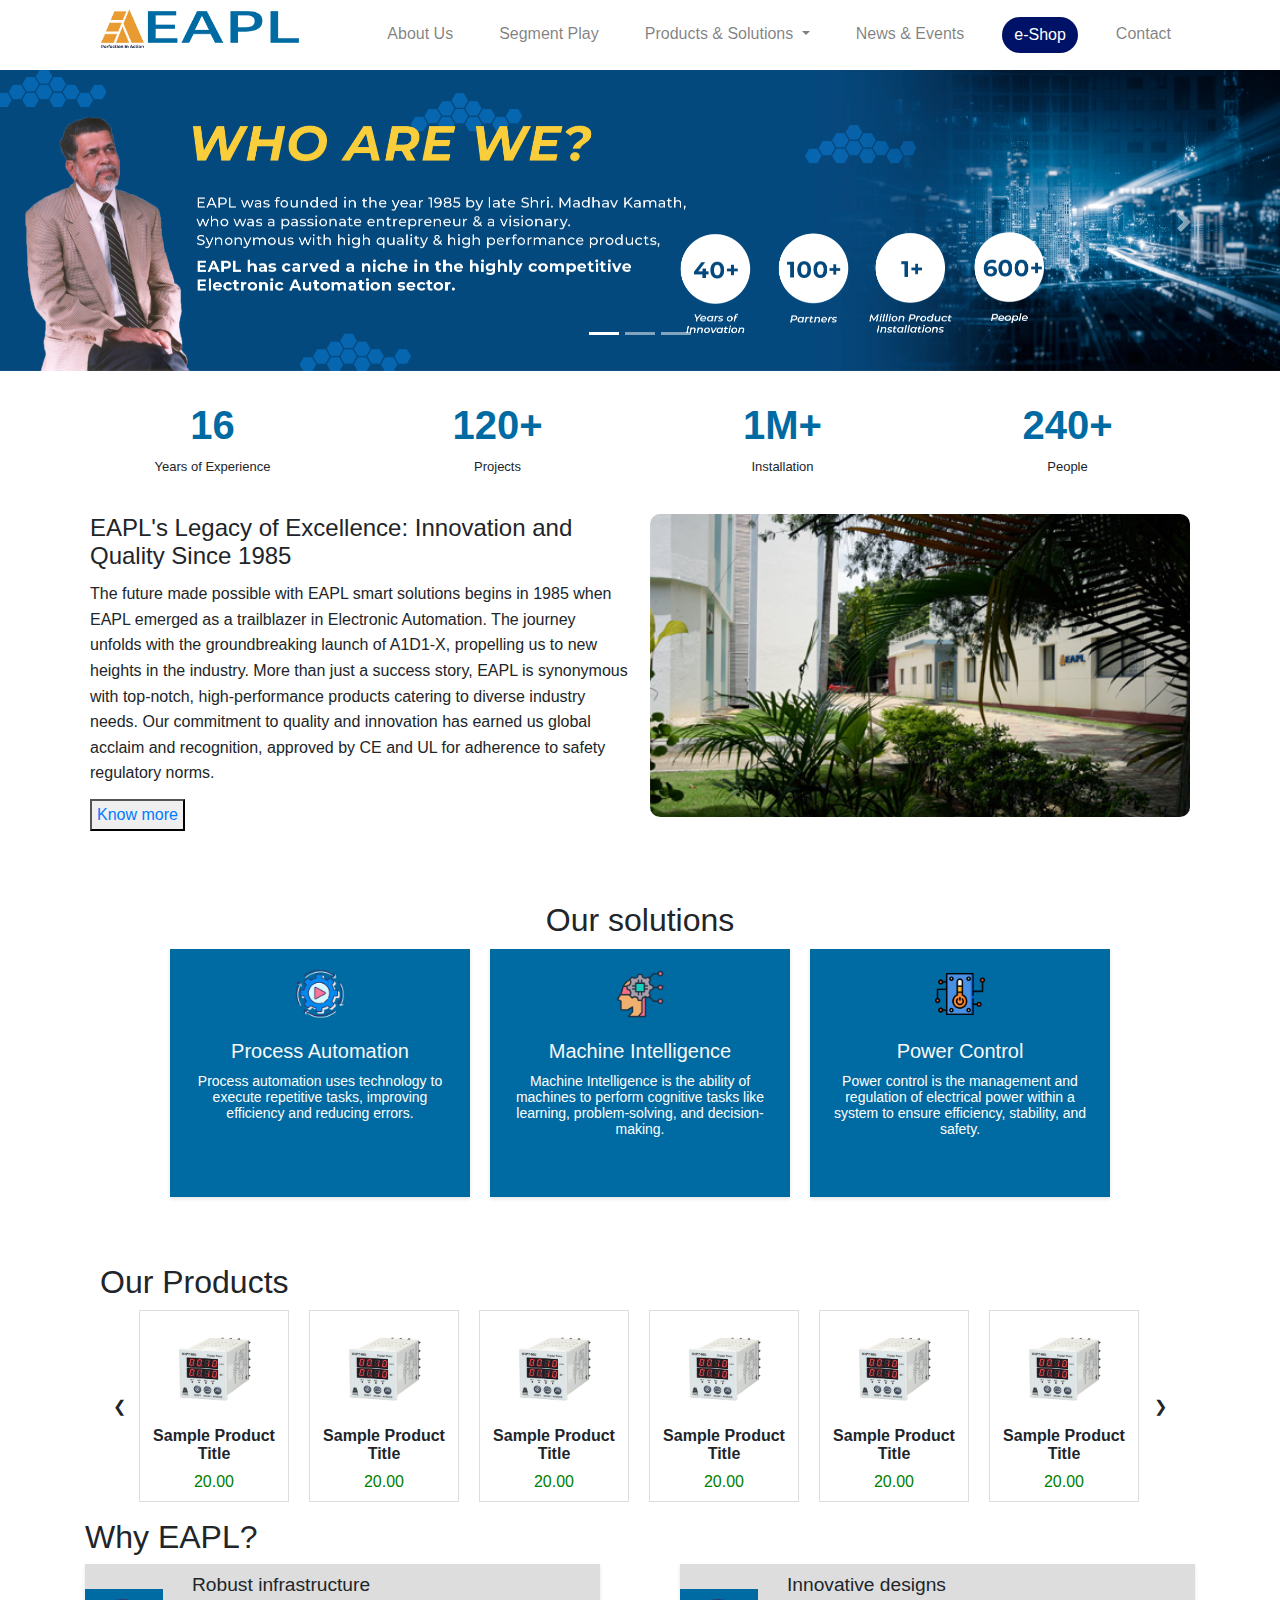
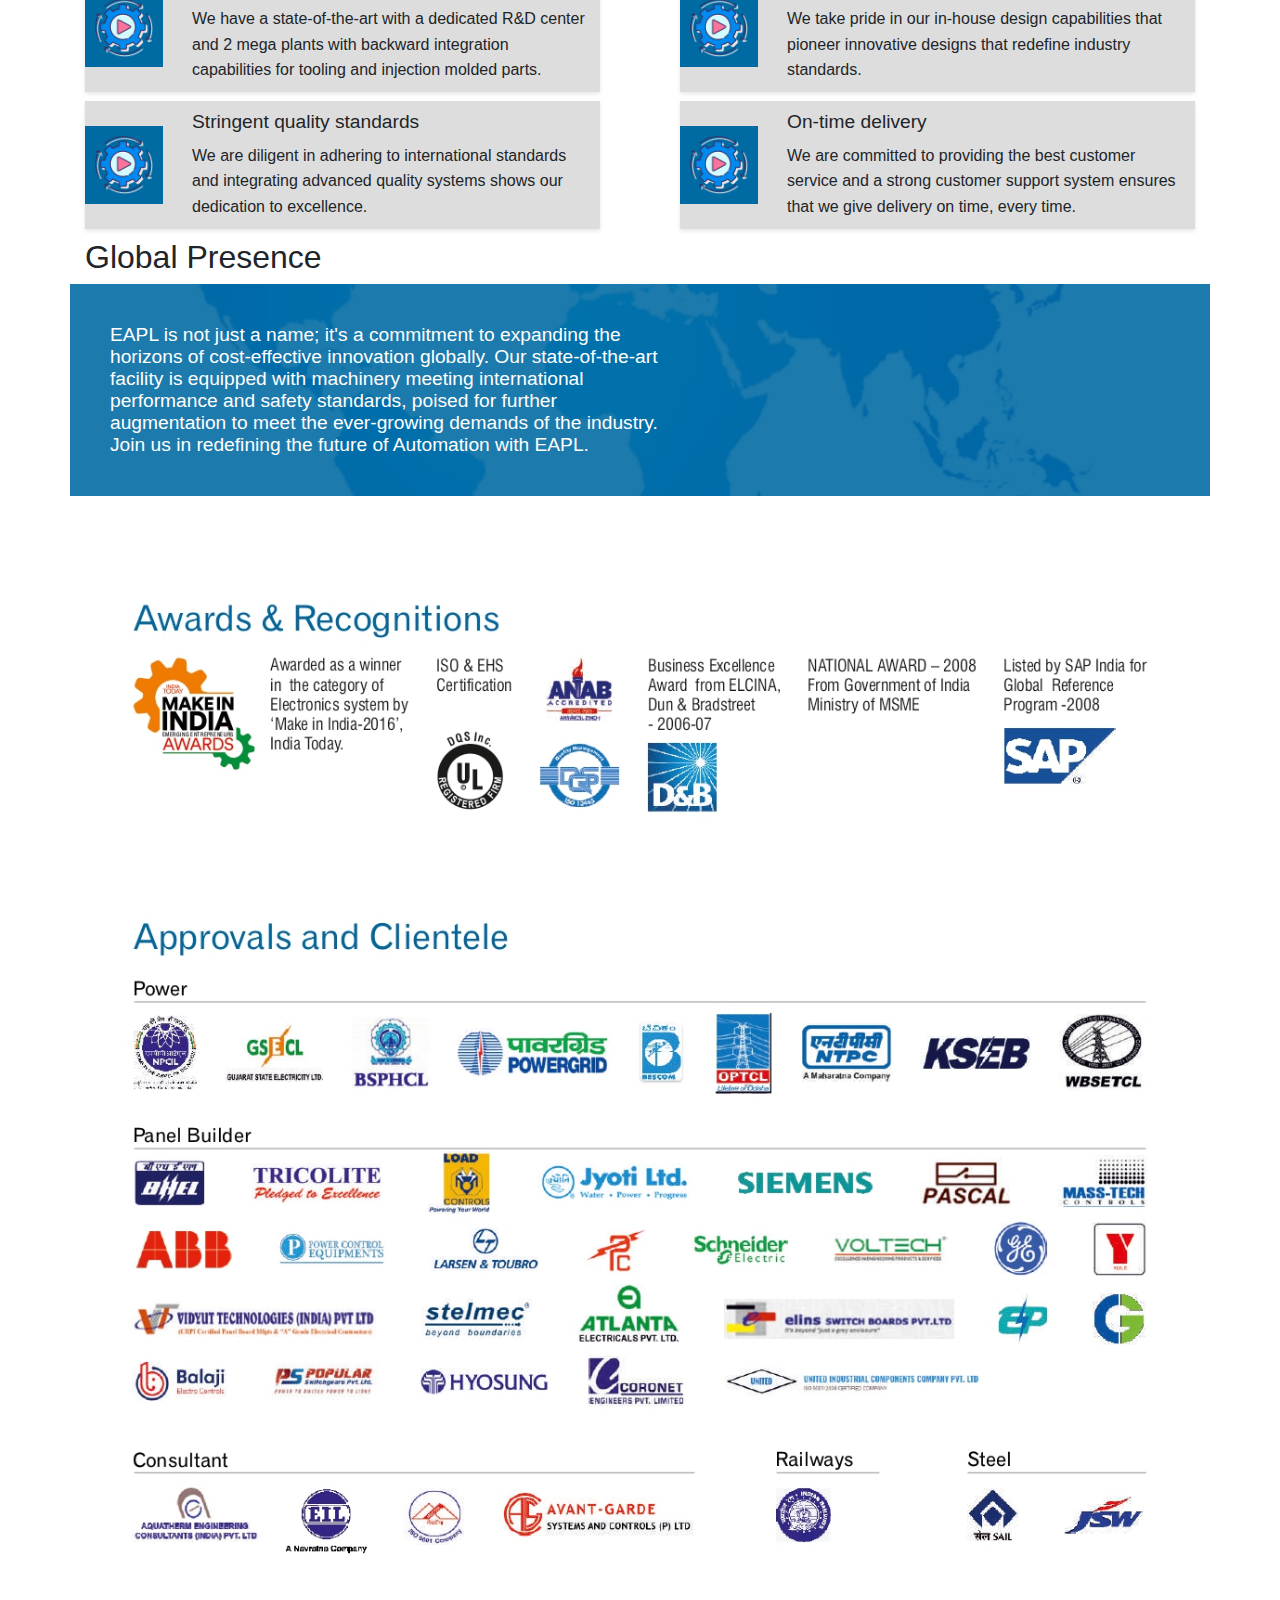
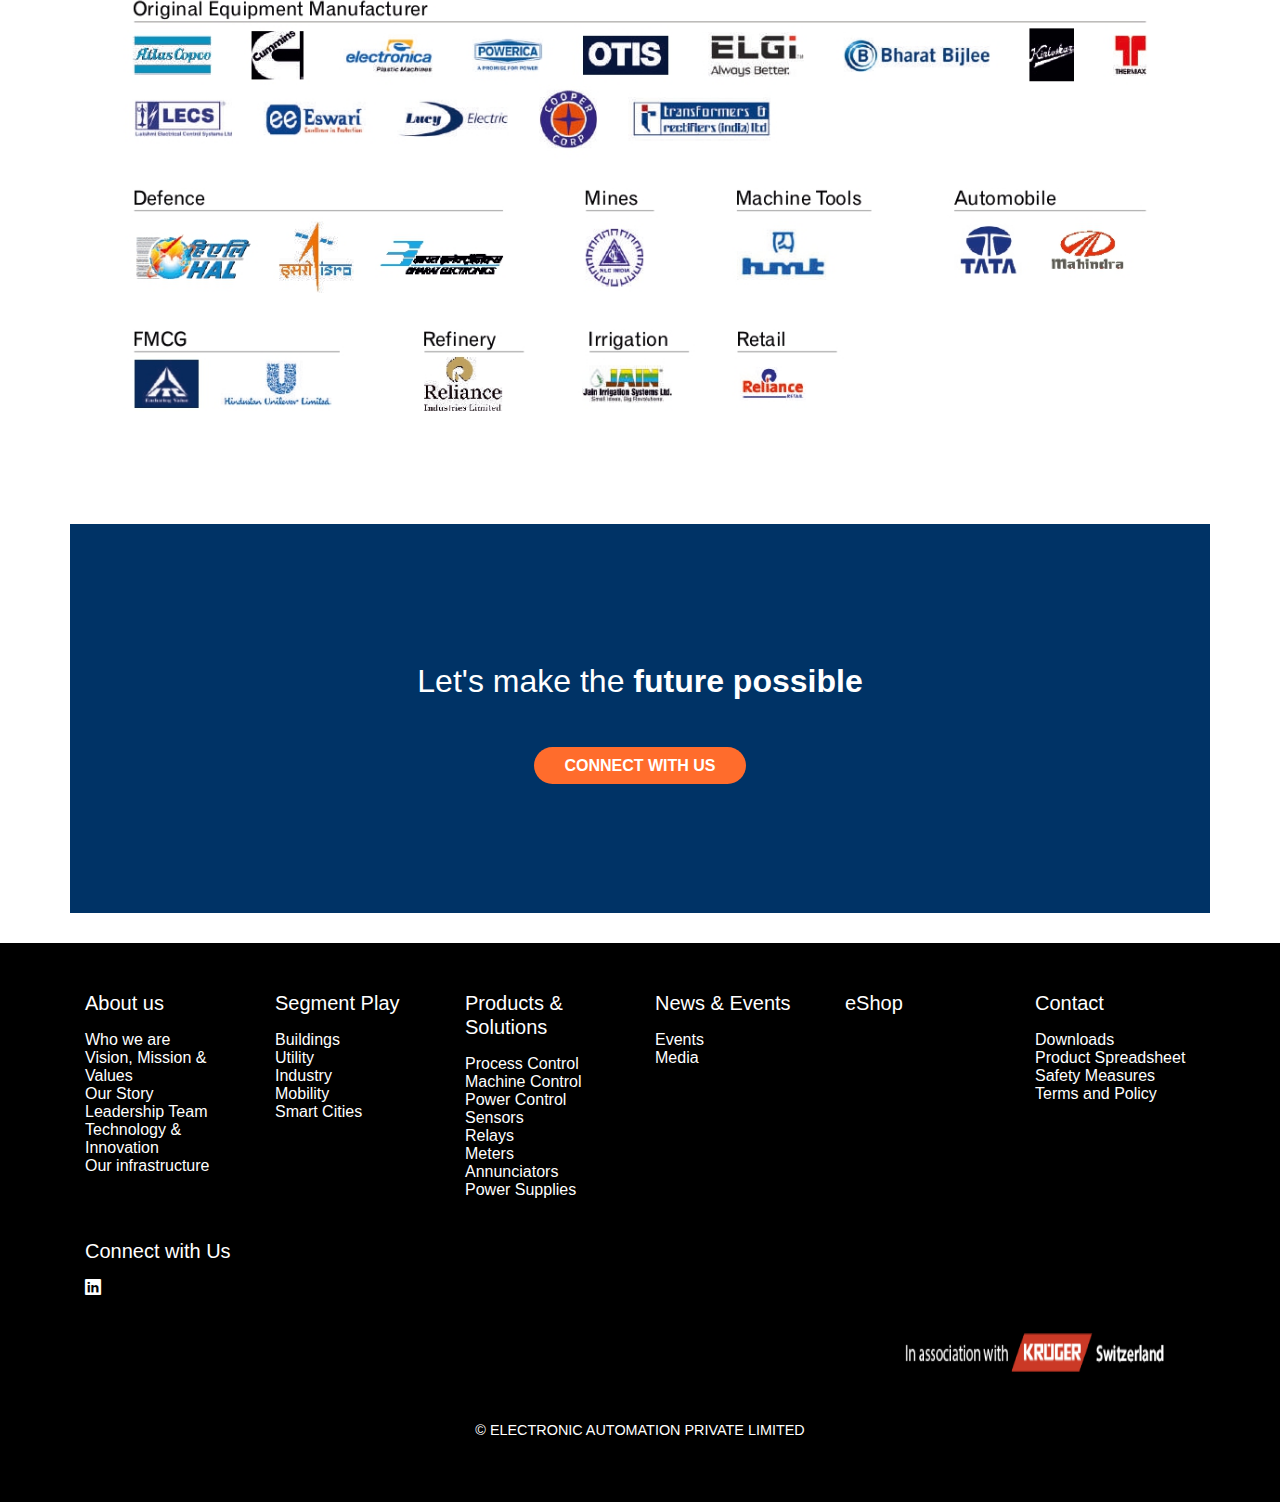
==== commit ab6504bd: "changed to new design" ====
--- a/index.html
+++ b/index.html
@@ -223,21 +223,21 @@
                   <img src="./ico/automated-process_3696563.png" alt="Consulting Icon">
               </div>
               <h3>Process Automation</h3>
-              <p>Lorem ipsum dolor sit amet, consectetur adipiscing elit. Quisque quam purus, consectetur aliquam, laoreet.</p>
+              <p>Process automation uses technology to execute repetitive tasks, improving efficiency and reducing errors.</p>
           </div>
           <div class="service-box">
               <div class="icon">
                   <img src="./ico/machine-learning_15188990.png" alt="Finance Icon">
               </div>
               <h3>Machine Intelligence</h3>
-              <p>Lorem ipsum dolor sit amet, consectetur adipiscing elit. Quisque quam purus, consectetur aliquam, laoreet.</p>
+              <p>Machine Intelligence is the ability of machines to perform cognitive tasks like learning, problem-solving, and decision-making.</p>
           </div>
           <div class="service-box">
               <div class="icon">
                   <img src="./ico/temperature_1278434.png" alt="Development Icon">
               </div>
               <h3>Power Control</h3>
-              <p>Lorem ipsum dolor sit amet, consectetur adipiscing elit. Quisque quam purus, consectetur aliquam, laoreet.</p>
+              <p>Power control is the management and regulation of electrical power within a system to ensure efficiency, stability, and safety.</p>
           </div>
       </div>
   </div>
